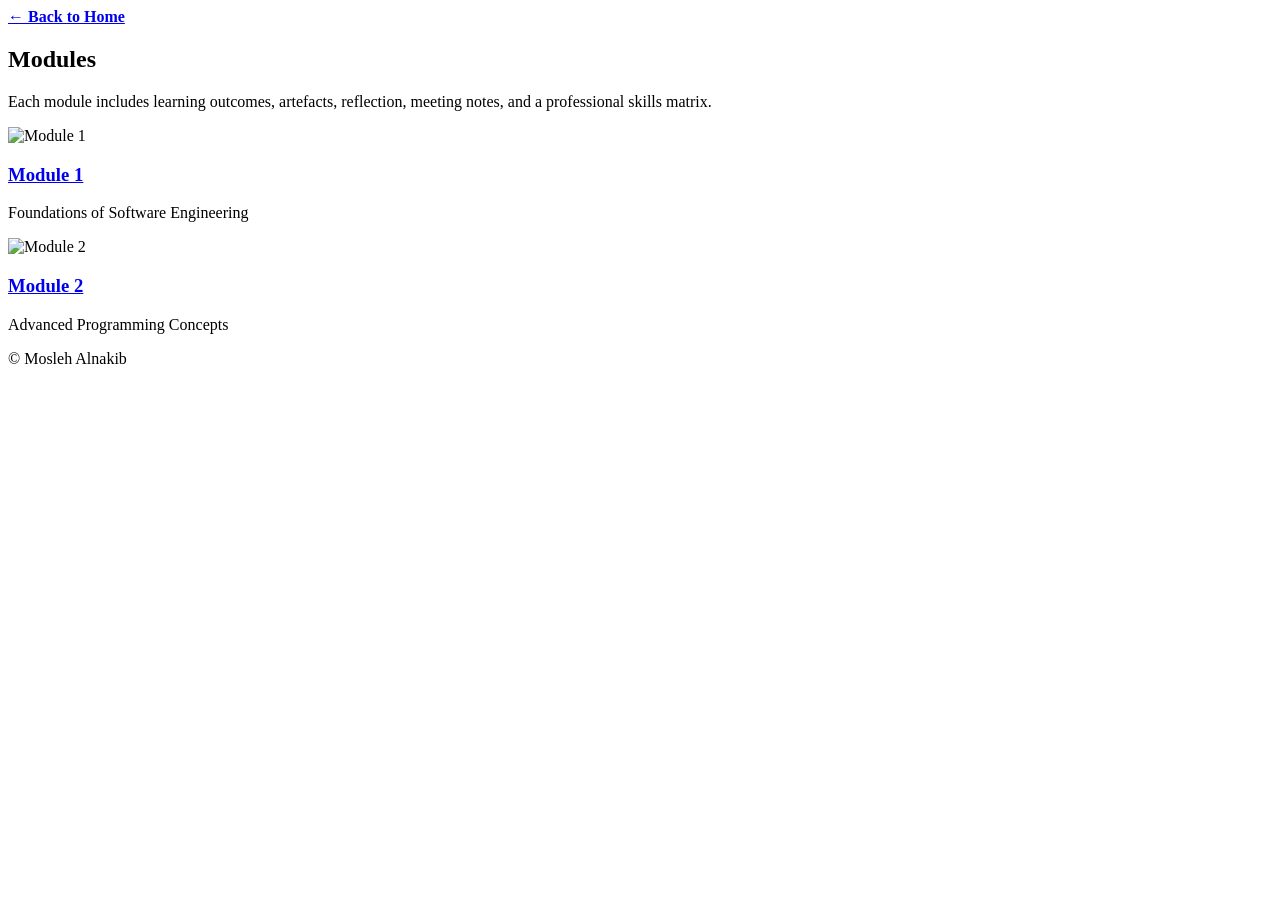
==== modules/index.html @ bbf72119 "more refactoring" ====
<!-- modules/index.html -->
<!DOCTYPE html>
<html>
  <head>
    <title>Modules Overview</title>
    <meta charset="utf-8" />
    <meta name="viewport" content="width=device-width, initial-scale=1" />
    <link rel="stylesheet" href="../assets/css/main.css" />
    <noscript
      ><link rel="stylesheet" href="../assets/css/noscript.css"
    /></noscript>
  </head>
  <body class="is-preload">
    <div id="wrapper">
      <header id="header">
        <a href="../index.html" class="logo"
          ><strong>&larr; Back to Home</strong></a
        >
      </header>

      <div id="main">
        <section class="inner">
          <header class="major">
            <h1>Modules</h1>
          </header>
          <p>
            Each module includes learning outcomes, artefacts, reflection,
            meeting notes, and a professional skills matrix.
          </p>

          <section class="tiles">
            <article>
              <span class="image"
                ><img src="../images/module-1.jpg" alt="Module 1"
              /></span>
              <header class="major">
                <h3><a href="module-1/index.html" class="link">Module 1</a></h3>
                <p>Foundations of Software Engineering</p>
              </header>
            </article>

            <article>
              <span class="image"
                ><img src="../images/module-2.jpg" alt="Module 2"
              /></span>
              <header class="major">
                <h3><a href="module-2/index.html" class="link">Module 2</a></h3>
                <p>Advanced Programming Concepts</p>
              </header>
            </article>

            <!-- Add more modules here -->
          </section>
        </section>
      </div>

      <footer id="footer">
        <div class="inner">
          <p>&copy; Mosleh Alnakib</p>
        </div>
      </footer>
    </div>

    <script src="../assets/js/jquery.min.js"></script>
    <script src="../assets/js/main.js"></script>
  </body>
</html>
---- assets/css/main.css ----
@import url(fontawesome-all.min.css);
@import url("https://fonts.googleapis.com/css?family=Source+Sans+Pro:300,300italic,600,600italic");

/*
	Forty by HTML5 UP
	html5up.net | @ajlkn
	Free for personal and commercial use under the CCA 3.0 license (html5up.net/license)
*/

html, body, div, span, applet, object,
iframe, h1, h2, h3, h4, h5, h6, p, blockquote,
pre, a, abbr, acronym, address, big, cite,
code, del, dfn, em, img, ins, kbd, q, s, samp,
small, strike, strong, sub, sup, tt, var, b,
u, i, center, dl, dt, dd, ol, ul, li, fieldset,
form, label, legend, table, caption, tbody,
tfoot, thead, tr, th, td, article, aside,
canvas, details, embed, figure, figcaption,
footer, header, hgroup, menu, nav, output, ruby,
section, summary, time, mark, audio, video {
	margin: 0;
	padding: 0;
	border: 0;
	font-size: 100%;
	font: inherit;
	vertical-align: baseline;}

article, aside, details, figcaption, figure,
footer, header, hgroup, menu, nav, section {
	display: block;}

body {
	line-height: 1;
}

ol, ul {
	list-style: none;
}

blockquote, q {
	quotes: none;
}

	blockquote:before, blockquote:after, q:before, q:after {
		content: '';
		content: none;
	}

table {
	border-collapse: collapse;
	border-spacing: 0;
}

body {
	-webkit-text-size-adjust: none;
}

mark {
	background-color: transparent;
	color: inherit;
}

input::-moz-focus-inner {
	border: 0;
	padding: 0;
}

input, select, textarea {
	-moz-appearance: none;
	-webkit-appearance: none;
	-ms-appearance: none;
	appearance: none;
}

/* Basic */

	@-ms-viewport {
		width: device-width;
	}

	body {
		-ms-overflow-style: scrollbar;
	}

	@media screen and (max-width: 480px) {

		html, body {
			min-width: 320px;
		}

	}

	html {
		box-sizing: border-box;
	}

	*, *:before, *:after {
		box-sizing: inherit;
	}

	body {
		background: #242943;
	}

		body.is-preload *, body.is-preload *:before, body.is-preload *:after {
			-moz-animation: none !important;
			-webkit-animation: none !important;
			-ms-animation: none !important;
			animation: none !important;
			-moz-transition: none !important;
			-webkit-transition: none !important;
			-ms-transition: none !important;
			transition: none !important;
		}

/* Type */

	body, input, select, textarea {
		color: #ffffff;
		font-family: "Source Sans Pro", Helvetica, sans-serif;
		font-size: 17pt;
		font-weight: 300;
		letter-spacing: 0.025em;
		line-height: 1.65;
	}

		@media screen and (max-width: 1680px) {

			body, input, select, textarea {
				font-size: 14pt;
			}

		}

		@media screen and (max-width: 1280px) {

			body, input, select, textarea {
				font-size: 12pt;
			}

		}

		@media screen and (max-width: 360px) {

			body, input, select, textarea {
				font-size: 11pt;
			}

		}

	a {
		-moz-transition: color 0.2s ease-in-out, border-bottom-color 0.2s ease-in-out;
		-webkit-transition: color 0.2s ease-in-out, border-bottom-color 0.2s ease-in-out;
		-ms-transition: color 0.2s ease-in-out, border-bottom-color 0.2s ease-in-out;
		transition: color 0.2s ease-in-out, border-bottom-color 0.2s ease-in-out;
		border-bottom: dotted 1px;
		color: inherit;
		text-decoration: none;
	}

		a:hover {
			border-bottom-color: transparent;
			color: #9bf1ff !important;
		}

		a:active {
			color: #53e3fb !important;
		}

	strong, b {
		color: #ffffff;
		font-weight: 600;
	}

	em, i {
		font-style: italic;
	}

	p {
		margin: 0 0 2em 0;
	}

	h1, h2, h3, h4, h5, h6 {
		color: #ffffff;
		font-weight: 600;
		line-height: 1.65;
		margin: 0 0 1em 0;
	}

		h1 a, h2 a, h3 a, h4 a, h5 a, h6 a {
			color: inherit;
			border-bottom: 0;
		}

	h1 {
		font-size: 2.5em;
	}

	h2 {
		font-size: 1.75em;
	}

	h3 {
		font-size: 1.35em;
	}

	h4 {
		font-size: 1.1em;
	}

	h5 {
		font-size: 0.9em;
	}

	h6 {
		font-size: 0.7em;
	}

	@media screen and (max-width: 736px) {

		h1 {
			font-size: 2em;
		}

		h2 {
			font-size: 1.5em;
		}

		h3 {
			font-size: 1.25em;
		}

	}

	sub {
		font-size: 0.8em;
		position: relative;
		top: 0.5em;
	}

	sup {
		font-size: 0.8em;
		position: relative;
		top: -0.5em;
	}

	blockquote {
		border-left: solid 4px rgba(212, 212, 255, 0.1);
		font-style: italic;
		margin: 0 0 2em 0;
		padding: 0.5em 0 0.5em 2em;
	}

	code {
		background: rgba(212, 212, 255, 0.035);
		font-family: "Courier New", monospace;
		font-size: 0.9em;
		margin: 0 0.25em;
		padding: 0.25em 0.65em;
	}

	pre {
		-webkit-overflow-scrolling: touch;
		font-family: "Courier New", monospace;
		font-size: 0.9em;
		margin: 0 0 2em 0;
	}

		pre code {
			display: block;
			line-height: 1.75;
			padding: 1em 1.5em;
			overflow-x: auto;
		}

	hr {
		border: 0;
		border-bottom: solid 1px rgba(212, 212, 255, 0.1);
		margin: 2em 0;
	}

		hr.major {
			margin: 3em 0;
		}

	.align-left {
		text-align: left;
	}

	.align-center {
		text-align: center;
	}

	.align-right {
		text-align: right;
	}

/* Row */

	.row {
		display: flex;
		flex-wrap: wrap;
		box-sizing: border-box;
		align-items: stretch;
	}

		.row > * {
			box-sizing: border-box;
		}

		.row.gtr-uniform > * > :last-child {
			margin-bottom: 0;
		}

		.row.aln-left {
			justify-content: flex-start;
		}

		.row.aln-center {
			justify-content: center;
		}

		.row.aln-right {
			justify-content: flex-end;
		}

		.row.aln-top {
			align-items: flex-start;
		}

		.row.aln-middle {
			align-items: center;
		}

		.row.aln-bottom {
			align-items: flex-end;
		}

		.row > .imp {
			order: -1;
		}

		.row > .col-1 {
			width: 8.33333%;
		}

		.row > .off-1 {
			margin-left: 8.33333%;
		}

		.row > .col-2 {
			width: 16.66667%;
		}

		.row > .off-2 {
			margin-left: 16.66667%;
		}

		.row > .col-3 {
			width: 25%;
		}

		.row > .off-3 {
			margin-left: 25%;
		}

		.row > .col-4 {
			width: 33.33333%;
		}

		.row > .off-4 {
			margin-left: 33.33333%;
		}

		.row > .col-5 {
			width: 41.66667%;
		}

		.row > .off-5 {
			margin-left: 41.66667%;
		}

		.row > .col-6 {
			width: 50%;
		}

		.row > .off-6 {
			margin-left: 50%;
		}

		.row > .col-7 {
			width: 58.33333%;
		}

		.row > .off-7 {
			margin-left: 58.33333%;
		}

		.row > .col-8 {
			width: 66.66667%;
		}

		.row > .off-8 {
			margin-left: 66.66667%;
		}

		.row > .col-9 {
			width: 75%;
		}

		.row > .off-9 {
			margin-left: 75%;
		}

		.row > .col-10 {
			width: 83.33333%;
		}

		.row > .off-10 {
			margin-left: 83.33333%;
		}

		.row > .col-11 {
			width: 91.66667%;
		}

		.row > .off-11 {
			margin-left: 91.66667%;
		}

		.row > .col-12 {
			width: 100%;
		}

		.row > .off-12 {
			margin-left: 100%;
		}

		.row.gtr-0 {
			margin-top: 0;
			margin-left: 0em;
		}

			.row.gtr-0 > * {
				padding: 0 0 0 0em;
			}

			.row.gtr-0.gtr-uniform {
				margin-top: 0em;
			}

				.row.gtr-0.gtr-uniform > * {
					padding-top: 0em;
				}

		.row.gtr-25 {
			margin-top: 0;
			margin-left: -0.5em;
		}

			.row.gtr-25 > * {
				padding: 0 0 0 0.5em;
			}

			.row.gtr-25.gtr-uniform {
				margin-top: -0.5em;
			}

				.row.gtr-25.gtr-uniform > * {
					padding-top: 0.5em;
				}

		.row.gtr-50 {
			margin-top: 0;
			margin-left: -1em;
		}

			.row.gtr-50 > * {
				padding: 0 0 0 1em;
			}

			.row.gtr-50.gtr-uniform {
				margin-top: -1em;
			}

				.row.gtr-50.gtr-uniform > * {
					padding-top: 1em;
				}

		.row {
			margin-top: 0;
			margin-left: -2em;
		}

			.row > * {
				padding: 0 0 0 2em;
			}

			.row.gtr-uniform {
				margin-top: -2em;
			}

				.row.gtr-uniform > * {
					padding-top: 2em;
				}

		.row.gtr-150 {
			margin-top: 0;
			margin-left: -3em;
		}

			.row.gtr-150 > * {
				padding: 0 0 0 3em;
			}

			.row.gtr-150.gtr-uniform {
				margin-top: -3em;
			}

				.row.gtr-150.gtr-uniform > * {
					padding-top: 3em;
				}

		.row.gtr-200 {
			margin-top: 0;
			margin-left: -4em;
		}

			.row.gtr-200 > * {
				padding: 0 0 0 4em;
			}

			.row.gtr-200.gtr-uniform {
				margin-top: -4em;
			}

				.row.gtr-200.gtr-uniform > * {
					padding-top: 4em;
				}

		@media screen and (max-width: 1680px) {

			.row {
				display: flex;
				flex-wrap: wrap;
				box-sizing: border-box;
				align-items: stretch;
			}

				.row > * {
					box-sizing: border-box;
				}

				.row.gtr-uniform > * > :last-child {
					margin-bottom: 0;
				}

				.row.aln-left {
					justify-content: flex-start;
				}

				.row.aln-center {
					justify-content: center;
				}

				.row.aln-right {
					justify-content: flex-end;
				}

				.row.aln-top {
					align-items: flex-start;
				}

				.row.aln-middle {
					align-items: center;
				}

				.row.aln-bottom {
					align-items: flex-end;
				}

				.row > .imp-xlarge {
					order: -1;
				}

				.row > .col-1-xlarge {
					width: 8.33333%;
				}

				.row > .off-1-xlarge {
					margin-left: 8.33333%;
				}

				.row > .col-2-xlarge {
					width: 16.66667%;
				}

				.row > .off-2-xlarge {
					margin-left: 16.66667%;
				}

				.row > .col-3-xlarge {
					width: 25%;
				}

				.row > .off-3-xlarge {
					margin-left: 25%;
				}

				.row > .col-4-xlarge {
					width: 33.33333%;
				}

				.row > .off-4-xlarge {
					margin-left: 33.33333%;
				}

				.row > .col-5-xlarge {
					width: 41.66667%;
				}

				.row > .off-5-xlarge {
					margin-left: 41.66667%;
				}

				.row > .col-6-xlarge {
					width: 50%;
				}

				.row > .off-6-xlarge {
					margin-left: 50%;
				}

				.row > .col-7-xlarge {
					width: 58.33333%;
				}

				.row > .off-7-xlarge {
					margin-left: 58.33333%;
				}

				.row > .col-8-xlarge {
					width: 66.66667%;
				}

				.row > .off-8-xlarge {
					margin-left: 66.66667%;
				}

				.row > .col-9-xlarge {
					width: 75%;
				}

				.row > .off-9-xlarge {
					margin-left: 75%;
				}

				.row > .col-10-xlarge {
					width: 83.33333%;
				}

				.row > .off-10-xlarge {
					margin-left: 83.33333%;
				}

				.row > .col-11-xlarge {
					width: 91.66667%;
				}

				.row > .off-11-xlarge {
					margin-left: 91.66667%;
				}

				.row > .col-12-xlarge {
					width: 100%;
				}

				.row > .off-12-xlarge {
					margin-left: 100%;
				}

				.row.gtr-0 {
					margin-top: 0;
					margin-left: 0em;
				}

					.row.gtr-0 > * {
						padding: 0 0 0 0em;
					}

					.row.gtr-0.gtr-uniform {
						margin-top: 0em;
					}

						.row.gtr-0.gtr-uniform > * {
							padding-top: 0em;
						}

				.row.gtr-25 {
					margin-top: 0;
					margin-left: -0.5em;
				}

					.row.gtr-25 > * {
						padding: 0 0 0 0.5em;
					}

					.row.gtr-25.gtr-uniform {
						margin-top: -0.5em;
					}

						.row.gtr-25.gtr-uniform > * {
							padding-top: 0.5em;
						}

				.row.gtr-50 {
					margin-top: 0;
					margin-left: -1em;
				}

					.row.gtr-50 > * {
						padding: 0 0 0 1em;
					}

					.row.gtr-50.gtr-uniform {
						margin-top: -1em;
					}

						.row.gtr-50.gtr-uniform > * {
							padding-top: 1em;
						}

				.row {
					margin-top: 0;
					margin-left: -2em;
				}

					.row > * {
						padding: 0 0 0 2em;
					}

					.row.gtr-uniform {
						margin-top: -2em;
					}

						.row.gtr-uniform > * {
							padding-top: 2em;
						}

				.row.gtr-150 {
					margin-top: 0;
					margin-left: -3em;
				}

					.row.gtr-150 > * {
						padding: 0 0 0 3em;
					}

					.row.gtr-150.gtr-uniform {
						margin-top: -3em;
					}

						.row.gtr-150.gtr-uniform > * {
							padding-top: 3em;
						}

				.row.gtr-200 {
					margin-top: 0;
					margin-left: -4em;
				}

					.row.gtr-200 > * {
						padding: 0 0 0 4em;
					}

					.row.gtr-200.gtr-uniform {
						margin-top: -4em;
					}

						.row.gtr-200.gtr-uniform > * {
							padding-top: 4em;
						}

		}

		@media screen and (max-width: 1280px) {

			.row {
				display: flex;
				flex-wrap: wrap;
				box-sizing: border-box;
				align-items: stretch;
			}

				.row > * {
					box-sizing: border-box;
				}

				.row.gtr-uniform > * > :last-child {
					margin-bottom: 0;
				}

				.row.aln-left {
					justify-content: flex-start;
				}

				.row.aln-center {
					justify-content: center;
				}

				.row.aln-right {
					justify-content: flex-end;
				}

				.row.aln-top {
					align-items: flex-start;
				}

				.row.aln-middle {
					align-items: center;
				}

				.row.aln-bottom {
					align-items: flex-end;
				}

				.row > .imp-large {
					order: -1;
				}

				.row > .col-1-large {
					width: 8.33333%;
				}

				.row > .off-1-large {
					margin-left: 8.33333%;
				}

				.row > .col-2-large {
					width: 16.66667%;
				}

				.row > .off-2-large {
					margin-left: 16.66667%;
				}

				.row > .col-3-large {
					width: 25%;
				}

				.row > .off-3-large {
					margin-left: 25%;
				}

				.row > .col-4-large {
					width: 33.33333%;
				}

				.row > .off-4-large {
					margin-left: 33.33333%;
				}

				.row > .col-5-large {
					width: 41.66667%;
				}

				.row > .off-5-large {
					margin-left: 41.66667%;
				}

				.row > .col-6-large {
					width: 50%;
				}

				.row > .off-6-large {
					margin-left: 50%;
				}

				.row > .col-7-large {
					width: 58.33333%;
				}

				.row > .off-7-large {
					margin-left: 58.33333%;
				}

				.row > .col-8-large {
					width: 66.66667%;
				}

				.row > .off-8-large {
					margin-left: 66.66667%;
				}

				.row > .col-9-large {
					width: 75%;
				}

				.row > .off-9-large {
					margin-left: 75%;
				}

				.row > .col-10-large {
					width: 83.33333%;
				}

				.row > .off-10-large {
					margin-left: 83.33333%;
				}

				.row > .col-11-large {
					width: 91.66667%;
				}

				.row > .off-11-large {
					margin-left: 91.66667%;
				}

				.row > .col-12-large {
					width: 100%;
				}

				.row > .off-12-large {
					margin-left: 100%;
				}

				.row.gtr-0 {
					margin-top: 0;
					margin-left: 0em;
				}

					.row.gtr-0 > * {
						padding: 0 0 0 0em;
					}

					.row.gtr-0.gtr-uniform {
						margin-top: 0em;
					}

						.row.gtr-0.gtr-uniform > * {
							padding-top: 0em;
						}

				.row.gtr-25 {
					margin-top: 0;
					margin-left: -0.375em;
				}

					.row.gtr-25 > * {
						padding: 0 0 0 0.375em;
					}

					.row.gtr-25.gtr-uniform {
						margin-top: -0.375em;
					}

						.row.gtr-25.gtr-uniform > * {
							padding-top: 0.375em;
						}

				.row.gtr-50 {
					margin-top: 0;
					margin-left: -0.75em;
				}

					.row.gtr-50 > * {
						padding: 0 0 0 0.75em;
					}

					.row.gtr-50.gtr-uniform {
						margin-top: -0.75em;
					}

						.row.gtr-50.gtr-uniform > * {
							padding-top: 0.75em;
						}

				.row {
					margin-top: 0;
					margin-left: -1.5em;
				}

					.row > * {
						padding: 0 0 0 1.5em;
					}

					.row.gtr-uniform {
						margin-top: -1.5em;
					}

						.row.gtr-uniform > * {
							padding-top: 1.5em;
						}

				.row.gtr-150 {
					margin-top: 0;
					margin-left: -2.25em;
				}

					.row.gtr-150 > * {
						padding: 0 0 0 2.25em;
					}

					.row.gtr-150.gtr-uniform {
						margin-top: -2.25em;
					}

						.row.gtr-150.gtr-uniform > * {
							padding-top: 2.25em;
						}

				.row.gtr-200 {
					margin-top: 0;
					margin-left: -3em;
				}

					.row.gtr-200 > * {
						padding: 0 0 0 3em;
					}

					.row.gtr-200.gtr-uniform {
						margin-top: -3em;
					}

						.row.gtr-200.gtr-uniform > * {
							padding-top: 3em;
						}

		}

		@media screen and (max-width: 980px) {

			.row {
				display: flex;
				flex-wrap: wrap;
				box-sizing: border-box;
				align-items: stretch;
			}

				.row > * {
					box-sizing: border-box;
				}

				.row.gtr-uniform > * > :last-child {
					margin-bottom: 0;
				}

				.row.aln-left {
					justify-content: flex-start;
				}

				.row.aln-center {
					justify-content: center;
				}

				.row.aln-right {
					justify-content: flex-end;
				}

				.row.aln-top {
					align-items: flex-start;
				}

				.row.aln-middle {
					align-items: center;
				}

				.row.aln-bottom {
					align-items: flex-end;
				}

				.row > .imp-medium {
					order: -1;
				}

				.row > .col-1-medium {
					width: 8.33333%;
				}

				.row > .off-1-medium {
					margin-left: 8.33333%;
				}

				.row > .col-2-medium {
					width: 16.66667%;
				}

				.row > .off-2-medium {
					margin-left: 16.66667%;
				}

				.row > .col-3-medium {
					width: 25%;
				}

				.row > .off-3-medium {
					margin-left: 25%;
				}

				.row > .col-4-medium {
					width: 33.33333%;
				}

				.row > .off-4-medium {
					margin-left: 33.33333%;
				}

				.row > .col-5-medium {
					width: 41.66667%;
				}

				.row > .off-5-medium {
					margin-left: 41.66667%;
				}

				.row > .col-6-medium {
					width: 50%;
				}

				.row > .off-6-medium {
					margin-left: 50%;
				}

				.row > .col-7-medium {
					width: 58.33333%;
				}

				.row > .off-7-medium {
					margin-left: 58.33333%;
				}

				.row > .col-8-medium {
					width: 66.66667%;
				}

				.row > .off-8-medium {
					margin-left: 66.66667%;
				}

				.row > .col-9-medium {
					width: 75%;
				}

				.row > .off-9-medium {
					margin-left: 75%;
				}

				.row > .col-10-medium {
					width: 83.33333%;
				}

				.row > .off-10-medium {
					margin-left: 83.33333%;
				}

				.row > .col-11-medium {
					width: 91.66667%;
				}

				.row > .off-11-medium {
					margin-left: 91.66667%;
				}

				.row > .col-12-medium {
					width: 100%;
				}

				.row > .off-12-medium {
					margin-left: 100%;
				}

				.row.gtr-0 {
					margin-top: 0;
					margin-left: 0em;
				}

					.row.gtr-0 > * {
						padding: 0 0 0 0em;
					}

					.row.gtr-0.gtr-uniform {
						margin-top: 0em;
					}

						.row.gtr-0.gtr-uniform > * {
							padding-top: 0em;
						}

				.row.gtr-25 {
					margin-top: 0;
					margin-left: -0.375em;
				}

					.row.gtr-25 > * {
						padding: 0 0 0 0.375em;
					}

					.row.gtr-25.gtr-uniform {
						margin-top: -0.375em;
					}

						.row.gtr-25.gtr-uniform > * {
							padding-top: 0.375em;
						}

				.row.gtr-50 {
					margin-top: 0;
					margin-left: -0.75em;
				}

					.row.gtr-50 > * {
						padding: 0 0 0 0.75em;
					}

					.row.gtr-50.gtr-uniform {
						margin-top: -0.75em;
					}

						.row.gtr-50.gtr-uniform > * {
							padding-top: 0.75em;
						}

				.row {
					margin-top: 0;
					margin-left: -1.5em;
				}

					.row > * {
						padding: 0 0 0 1.5em;
					}

					.row.gtr-uniform {
						margin-top: -1.5em;
					}

						.row.gtr-uniform > * {
							padding-top: 1.5em;
						}

				.row.gtr-150 {
					margin-top: 0;
					margin-left: -2.25em;
				}

					.row.gtr-150 > * {
						padding: 0 0 0 2.25em;
					}

					.row.gtr-150.gtr-uniform {
						margin-top: -2.25em;
					}

						.row.gtr-150.gtr-uniform > * {
							padding-top: 2.25em;
						}

				.row.gtr-200 {
					margin-top: 0;
					margin-left: -3em;
				}

					.row.gtr-200 > * {
						padding: 0 0 0 3em;
					}

					.row.gtr-200.gtr-uniform {
						margin-top: -3em;
					}

						.row.gtr-200.gtr-uniform > * {
							padding-top: 3em;
						}

		}

		@media screen and (max-width: 736px) {

			.row {
				display: flex;
				flex-wrap: wrap;
				box-sizing: border-box;
				align-items: stretch;
			}

				.row > * {
					box-sizing: border-box;
				}

				.row.gtr-uniform > * > :last-child {
					margin-bottom: 0;
				}

				.row.aln-left {
					justify-content: flex-start;
				}

				.row.aln-center {
					justify-content: center;
				}

				.row.aln-right {
					justify-content: flex-end;
				}

				.row.aln-top {
					align-items: flex-start;
				}

				.row.aln-middle {
					align-items: center;
				}

				.row.aln-bottom {
					align-items: flex-end;
				}

				.row > .imp-small {
					order: -1;
				}

				.row > .col-1-small {
					width: 8.33333%;
				}

				.row > .off-1-small {
					margin-left: 8.33333%;
				}

				.row > .col-2-small {
					width: 16.66667%;
				}

				.row > .off-2-small {
					margin-left: 16.66667%;
				}

				.row > .col-3-small {
					width: 25%;
				}

				.row > .off-3-small {
					margin-left: 25%;
				}

				.row > .col-4-small {
					width: 33.33333%;
				}

				.row > .off-4-small {
					margin-left: 33.33333%;
				}

				.row > .col-5-small {
					width: 41.66667%;
				}

				.row > .off-5-small {
					margin-left: 41.66667%;
				}

				.row > .col-6-small {
					width: 50%;
				}

				.row > .off-6-small {
					margin-left: 50%;
				}

				.row > .col-7-small {
					width: 58.33333%;
				}

				.row > .off-7-small {
					margin-left: 58.33333%;
				}

				.row > .col-8-small {
					width: 66.66667%;
				}

				.row > .off-8-small {
					margin-left: 66.66667%;
				}

				.row > .col-9-small {
					width: 75%;
				}

				.row > .off-9-small {
					margin-left: 75%;
				}

				.row > .col-10-small {
					width: 83.33333%;
				}

				.row > .off-10-small {
					margin-left: 83.33333%;
				}

				.row > .col-11-small {
					width: 91.66667%;
				}

				.row > .off-11-small {
					margin-left: 91.66667%;
				}

				.row > .col-12-small {
					width: 100%;
				}

				.row > .off-12-small {
					margin-left: 100%;
				}

				.row.gtr-0 {
					margin-top: 0;
					margin-left: 0em;
				}

					.row.gtr-0 > * {
						padding: 0 0 0 0em;
					}

					.row.gtr-0.gtr-uniform {
						margin-top: 0em;
					}

						.row.gtr-0.gtr-uniform > * {
							padding-top: 0em;
						}

				.row.gtr-25 {
					margin-top: 0;
					margin-left: -0.3125em;
				}

					.row.gtr-25 > * {
						padding: 0 0 0 0.3125em;
					}

					.row.gtr-25.gtr-uniform {
						margin-top: -0.3125em;
					}

						.row.gtr-25.gtr-uniform > * {
							padding-top: 0.3125em;
						}

				.row.gtr-50 {
					margin-top: 0;
					margin-left: -0.625em;
				}

					.row.gtr-50 > * {
						padding: 0 0 0 0.625em;
					}

					.row.gtr-50.gtr-uniform {
						margin-top: -0.625em;
					}

						.row.gtr-50.gtr-uniform > * {
							padding-top: 0.625em;
						}

				.row {
					margin-top: 0;
					margin-left: -1.25em;
				}

					.row > * {
						padding: 0 0 0 1.25em;
					}

					.row.gtr-uniform {
						margin-top: -1.25em;
					}

						.row.gtr-uniform > * {
							padding-top: 1.25em;
						}

				.row.gtr-150 {
					margin-top: 0;
					margin-left: -1.875em;
				}

					.row.gtr-150 > * {
						padding: 0 0 0 1.875em;
					}

					.row.gtr-150.gtr-uniform {
						margin-top: -1.875em;
					}

						.row.gtr-150.gtr-uniform > * {
							padding-top: 1.875em;
						}

				.row.gtr-200 {
					margin-top: 0;
					margin-left: -2.5em;
				}

					.row.gtr-200 > * {
						padding: 0 0 0 2.5em;
					}

					.row.gtr-200.gtr-uniform {
						margin-top: -2.5em;
					}

						.row.gtr-200.gtr-uniform > * {
							padding-top: 2.5em;
						}

		}

		@media screen and (max-width: 480px) {

			.row {
				display: flex;
				flex-wrap: wrap;
				box-sizing: border-box;
				align-items: stretch;
			}

				.row > * {
					box-sizing: border-box;
				}

				.row.gtr-uniform > * > :last-child {
					margin-bottom: 0;
				}

				.row.aln-left {
					justify-content: flex-start;
				}

				.row.aln-center {
					justify-content: center;
				}

				.row.aln-right {
					justify-content: flex-end;
				}

				.row.aln-top {
					align-items: flex-start;
				}

				.row.aln-middle {
					align-items: center;
				}

				.row.aln-bottom {
					align-items: flex-end;
				}

				.row > .imp-xsmall {
					order: -1;
				}

				.row > .col-1-xsmall {
					width: 8.33333%;
				}

				.row > .off-1-xsmall {
					margin-left: 8.33333%;
				}

				.row > .col-2-xsmall {
					width: 16.66667%;
				}

				.row > .off-2-xsmall {
					margin-left: 16.66667%;
				}

				.row > .col-3-xsmall {
					width: 25%;
				}

				.row > .off-3-xsmall {
					margin-left: 25%;
				}

				.row > .col-4-xsmall {
					width: 33.33333%;
				}

				.row > .off-4-xsmall {
					margin-left: 33.33333%;
				}

				.row > .col-5-xsmall {
					width: 41.66667%;
				}

				.row > .off-5-xsmall {
					margin-left: 41.66667%;
				}

				.row > .col-6-xsmall {
					width: 50%;
				}

				.row > .off-6-xsmall {
					margin-left: 50%;
				}

				.row > .col-7-xsmall {
					width: 58.33333%;
				}

				.row > .off-7-xsmall {
					margin-left: 58.33333%;
				}

				.row > .col-8-xsmall {
					width: 66.66667%;
				}

				.row > .off-8-xsmall {
					margin-left: 66.66667%;
				}

				.row > .col-9-xsmall {
					width: 75%;
				}

				.row > .off-9-xsmall {
					margin-left: 75%;
				}

				.row > .col-10-xsmall {
					width: 83.33333%;
				}

				.row > .off-10-xsmall {
					margin-left: 83.33333%;
				}

				.row > .col-11-xsmall {
					width: 91.66667%;
				}

				.row > .off-11-xsmall {
					margin-left: 91.66667%;
				}

				.row > .col-12-xsmall {
					width: 100%;
				}

				.row > .off-12-xsmall {
					margin-left: 100%;
				}

				.row.gtr-0 {
					margin-top: 0;
					margin-left: 0em;
				}

					.row.gtr-0 > * {
						padding: 0 0 0 0em;
					}

					.row.gtr-0.gtr-uniform {
						margin-top: 0em;
					}

						.row.gtr-0.gtr-uniform > * {
							padding-top: 0em;
						}

				.row.gtr-25 {
					margin-top: 0;
					margin-left: -0.3125em;
				}

					.row.gtr-25 > * {
						padding: 0 0 0 0.3125em;
					}

					.row.gtr-25.gtr-uniform {
						margin-top: -0.3125em;
					}

						.row.gtr-25.gtr-uniform > * {
							padding-top: 0.3125em;
						}

				.row.gtr-50 {
					margin-top: 0;
					margin-left: -0.625em;
				}

					.row.gtr-50 > * {
						padding: 0 0 0 0.625em;
					}

					.row.gtr-50.gtr-uniform {
						margin-top: -0.625em;
					}

						.row.gtr-50.gtr-uniform > * {
							padding-top: 0.625em;
						}

				.row {
					margin-top: 0;
					margin-left: -1.25em;
				}

					.row > * {
						padding: 0 0 0 1.25em;
					}

					.row.gtr-uniform {
						margin-top: -1.25em;
					}

						.row.gtr-uniform > * {
							padding-top: 1.25em;
						}

				.row.gtr-150 {
					margin-top: 0;
					margin-left: -1.875em;
				}

					.row.gtr-150 > * {
						padding: 0 0 0 1.875em;
					}

					.row.gtr-150.gtr-uniform {
						margin-top: -1.875em;
					}

						.row.gtr-150.gtr-uniform > * {
							padding-top: 1.875em;
						}

				.row.gtr-200 {
					margin-top: 0;
					margin-left: -2.5em;
				}

					.row.gtr-200 > * {
						padding: 0 0 0 2.5em;
					}

					.row.gtr-200.gtr-uniform {
						margin-top: -2.5em;
					}

						.row.gtr-200.gtr-uniform > * {
							padding-top: 2.5em;
						}

		}

/* Section/Article */

	section.special, article.special {
		text-align: center;
	}

	header.major {
		width: -moz-max-content;
		width: -webkit-max-content;
		width: -ms-max-content;
		width: max-content;
		margin-bottom: 2em;
	}

		header.major > :first-child {
			margin-bottom: 0;
			width: calc(100% + 0.5em);
		}

			header.major > :first-child:after {
				content: '';
				background-color: #ffffff;
				display: block;
				height: 2px;
				margin: 0.325em 0 0.5em 0;
				width: 100%;
			}

		header.major > p {
			font-size: 0.7em;
			font-weight: 600;
			letter-spacing: 0.25em;
			margin-bottom: 0;
			text-transform: uppercase;
		}

		body.is-ie header.major > :first-child:after {
			max-width: 9em;
		}

		body.is-ie header.major > h1:after {
			max-width: 100% !important;
		}

	@media screen and (max-width: 736px) {

		header.major > p br {
			display: none;
		}

	}

/* Form */

	form {
		margin: 0 0 2em 0;
	}

		form > :last-child {
			margin-bottom: 0;
		}

		form > .fields {
			display: -moz-flex;
			display: -webkit-flex;
			display: -ms-flex;
			display: flex;
			-moz-flex-wrap: wrap;
			-webkit-flex-wrap: wrap;
			-ms-flex-wrap: wrap;
			flex-wrap: wrap;
			width: calc(100% + 3em);
			margin: -1.5em 0 2em -1.5em;
		}

			form > .fields > .field {
				-moz-flex-grow: 0;
				-webkit-flex-grow: 0;
				-ms-flex-grow: 0;
				flex-grow: 0;
				-moz-flex-shrink: 0;
				-webkit-flex-shrink: 0;
				-ms-flex-shrink: 0;
				flex-shrink: 0;
				padding: 1.5em 0 0 1.5em;
				width: calc(100% - 1.5em);
			}

				form > .fields > .field.half {
					width: calc(50% - 0.75em);
				}

				form > .fields > .field.third {
					width: calc(100%/3 - 0.5em);
				}

				form > .fields > .field.quarter {
					width: calc(25% - 0.375em);
				}

		@media screen and (max-width: 480px) {

			form > .fields {
				width: calc(100% + 3em);
				margin: -1.5em 0 2em -1.5em;
			}

				form > .fields > .field {
					padding: 1.5em 0 0 1.5em;
					width: calc(100% - 1.5em);
				}

					form > .fields > .field.half {
						width: calc(100% - 1.5em);
					}

					form > .fields > .field.third {
						width: calc(100% - 1.5em);
					}

					form > .fields > .field.quarter {
						width: calc(100% - 1.5em);
					}

		}

	label {
		color: #ffffff;
		display: block;
		font-size: 0.8em;
		font-weight: 600;
		letter-spacing: 0.25em;
		margin: 0 0 1em 0;
		text-transform: uppercase;
	}

	input[type="text"],
	input[type="password"],
	input[type="email"],
	input[type="tel"],
	input[type="search"],
	input[type="url"],
	select,
	textarea {
		-moz-appearance: none;
		-webkit-appearance: none;
		-ms-appearance: none;
		appearance: none;
		background: rgba(212, 212, 255, 0.035);
		border: none;
		border-radius: 0;
		color: inherit;
		display: block;
		outline: 0;
		padding: 0 1em;
		text-decoration: none;
		width: 100%;
	}

		input[type="text"]:invalid,
		input[type="password"]:invalid,
		input[type="email"]:invalid,
		input[type="tel"]:invalid,
		input[type="search"]:invalid,
		input[type="url"]:invalid,
		select:invalid,
		textarea:invalid {
			box-shadow: none;
		}

		input[type="text"]:focus,
		input[type="password"]:focus,
		input[type="email"]:focus,
		input[type="tel"]:focus,
		input[type="search"]:focus,
		input[type="url"]:focus,
		select:focus,
		textarea:focus {
			border-color: #9bf1ff;
			box-shadow: 0 0 0 2px #9bf1ff;
		}

	select {
		background-image: url("data:image/svg+xml;charset=utf8,%3Csvg xmlns='http://www.w3.org/2000/svg' width='40' height='40' preserveAspectRatio='none' viewBox='0 0 40 40'%3E%3Cpath d='M9.4,12.3l10.4,10.4l10.4-10.4c0.2-0.2,0.5-0.4,0.9-0.4c0.3,0,0.6,0.1,0.9,0.4l3.3,3.3c0.2,0.2,0.4,0.5,0.4,0.9 c0,0.4-0.1,0.6-0.4,0.9L20.7,31.9c-0.2,0.2-0.5,0.4-0.9,0.4c-0.3,0-0.6-0.1-0.9-0.4L4.3,17.3c-0.2-0.2-0.4-0.5-0.4-0.9 c0-0.4,0.1-0.6,0.4-0.9l3.3-3.3c0.2-0.2,0.5-0.4,0.9-0.4S9.1,12.1,9.4,12.3z' fill='rgba(212, 212, 255, 0.1)' /%3E%3C/svg%3E");
		background-size: 1.25rem;
		background-repeat: no-repeat;
		background-position: calc(100% - 1rem) center;
		height: 2.75em;
		padding-right: 2.75em;
		text-overflow: ellipsis;
	}

		select option {
			color: #ffffff;
			background: #242943;
		}

		select:focus::-ms-value {
			background-color: transparent;
		}

		select::-ms-expand {
			display: none;
		}

	input[type="text"],
	input[type="password"],
	input[type="email"],
	input[type="tel"],
	input[type="search"],
	input[type="url"],
	select {
		height: 2.75em;
	}

	textarea {
		padding: 0.75em 1em;
	}

	input[type="checkbox"],
	input[type="radio"] {
		-moz-appearance: none;
		-webkit-appearance: none;
		-ms-appearance: none;
		appearance: none;
		display: block;
		float: left;
		margin-right: -2em;
		opacity: 0;
		width: 1em;
		z-index: -1;
	}

		input[type="checkbox"] + label,
		input[type="radio"] + label {
			text-decoration: none;
			color: #ffffff;
			cursor: pointer;
			display: inline-block;
			font-weight: 300;
			padding-left: 2.65em;
			padding-right: 0.75em;
			position: relative;
		}

			input[type="checkbox"] + label:before,
			input[type="radio"] + label:before {
				-moz-osx-font-smoothing: grayscale;
				-webkit-font-smoothing: antialiased;
				display: inline-block;
				font-style: normal;
				font-variant: normal;
				text-rendering: auto;
				line-height: 1;
				text-transform: none !important;
				font-family: 'Font Awesome 5 Free';
				font-weight: 900;
			}

			input[type="checkbox"] + label:before,
			input[type="radio"] + label:before {
				background: rgba(212, 212, 255, 0.035);
				content: '';
				display: inline-block;
				font-size: 0.8em;
				height: 2.0625em;
				left: 0;
				letter-spacing: 0;
				line-height: 2.0625em;
				position: absolute;
				text-align: center;
				top: 0;
				width: 2.0625em;
			}

		input[type="checkbox"]:checked + label:before,
		input[type="radio"]:checked + label:before {
			background: #ffffff;
			border-color: #9bf1ff;
			content: '\f00c';
			color: #242943;
		}

		input[type="checkbox"]:focus + label:before,
		input[type="radio"]:focus + label:before {
			box-shadow: 0 0 0 2px #9bf1ff;
		}

	input[type="radio"] + label:before {
		border-radius: 100%;
	}

	::-webkit-input-placeholder {
		color: rgba(244, 244, 255, 0.2) !important;
		opacity: 1.0;
	}

	:-moz-placeholder {
		color: rgba(244, 244, 255, 0.2) !important;
		opacity: 1.0;
	}

	::-moz-placeholder {
		color: rgba(244, 244, 255, 0.2) !important;
		opacity: 1.0;
	}

	:-ms-input-placeholder {
		color: rgba(244, 244, 255, 0.2) !important;
		opacity: 1.0;
	}

/* Box */

	.box {
		border: solid 1px rgba(212, 212, 255, 0.1);
		margin-bottom: 2em;
		padding: 1.5em;
	}

		.box > :last-child,
		.box > :last-child > :last-child,
		.box > :last-child > :last-child > :last-child {
			margin-bottom: 0;
		}

		.box.alt {
			border: 0;
			border-radius: 0;
			padding: 0;
		}

/* Icon */

	.icon {
		text-decoration: none;
		border-bottom: none;
		position: relative;
	}

		.icon:before {
			-moz-osx-font-smoothing: grayscale;
			-webkit-font-smoothing: antialiased;
			display: inline-block;
			font-style: normal;
			font-variant: normal;
			text-rendering: auto;
			line-height: 1;
			text-transform: none !important;
			font-family: 'Font Awesome 5 Free';
			font-weight: 400;
		}

		.icon > .label {
			display: none;
		}

		.icon:before {
			line-height: inherit;
		}

		.icon.solid:before {
			font-weight: 900;
		}

		.icon.brands:before {
			font-family: 'Font Awesome 5 Brands';
		}

		.icon.alt:before {
			background-color: #ffffff;
			border-radius: 100%;
			color: #242943;
			display: inline-block;
			height: 2em;
			line-height: 2em;
			text-align: center;
			width: 2em;
		}

	a.icon.alt:before {
		-moz-transition: background-color 0.2s ease-in-out;
		-webkit-transition: background-color 0.2s ease-in-out;
		-ms-transition: background-color 0.2s ease-in-out;
		transition: background-color 0.2s ease-in-out;
	}

	a.icon.alt:hover:before {
		background-color: #6fc3df;
	}

	a.icon.alt:active:before {
		background-color: #37a6cb;
	}

/* Image */

	.image {
		border: 0;
		display: inline-block;
		position: relative;
	}

		.image img {
			display: block;
		}

		.image.left, .image.right {
			max-width: 30%;
		}

			.image.left img, .image.right img {
				width: 100%;
			}

		.image.left {
			float: left;
			margin: 0 1.5em 1.25em 0;
			top: 0.25em;
		}

		.image.right {
			float: right;
			margin: 0 0 1.25em 1.5em;
			top: 0.25em;
		}

		.image.fit {
			display: block;
			margin: 0 0 2em 0;
			width: 100%;
		}

			.image.fit img {
				width: 100%;
			}

		.image.main {
			display: block;
			margin: 2.5em 0;
			width: 100%;
		}

			.image.main img {
				width: 100%;
			}

			@media screen and (max-width: 736px) {

				.image.main {
					margin: 1.5em 0;
				}

			}

/* List */

	ol {
		list-style: decimal;
		margin: 0 0 2em 0;
		padding-left: 1.25em;
	}

		ol li {
			padding-left: 0.25em;
		}

	ul {
		list-style: disc;
		margin: 0 0 2em 0;
		padding-left: 1em;
	}

		ul li {
			padding-left: 0.5em;
		}

		ul.alt {
			list-style: none;
			padding-left: 0;
		}

			ul.alt li {
				border-top: solid 1px rgba(212, 212, 255, 0.1);
				padding: 0.5em 0;
			}

				ul.alt li:first-child {
					border-top: 0;
					padding-top: 0;
				}

	dl {
		margin: 0 0 2em 0;
	}

		dl dt {
			display: block;
			font-weight: 600;
			margin: 0 0 1em 0;
		}

		dl dd {
			margin-left: 2em;
		}

/* Actions */

	ul.actions {
		display: -moz-flex;
		display: -webkit-flex;
		display: -ms-flex;
		display: flex;
		cursor: default;
		list-style: none;
		margin-left: -1em;
		padding-left: 0;
	}

		ul.actions li {
			padding: 0 0 0 1em;
			vertical-align: middle;
		}

		ul.actions.special {
			-moz-justify-content: center;
			-webkit-justify-content: center;
			-ms-justify-content: center;
			justify-content: center;
			width: 100%;
			margin-left: 0;
		}

			ul.actions.special li:first-child {
				padding-left: 0;
			}

		ul.actions.stacked {
			-moz-flex-direction: column;
			-webkit-flex-direction: column;
			-ms-flex-direction: column;
			flex-direction: column;
			margin-left: 0;
		}

			ul.actions.stacked li {
				padding: 1.3em 0 0 0;
			}

				ul.actions.stacked li:first-child {
					padding-top: 0;
				}

		ul.actions.fit {
			width: calc(100% + 1em);
		}

			ul.actions.fit li {
				-moz-flex-grow: 1;
				-webkit-flex-grow: 1;
				-ms-flex-grow: 1;
				flex-grow: 1;
				-moz-flex-shrink: 1;
				-webkit-flex-shrink: 1;
				-ms-flex-shrink: 1;
				flex-shrink: 1;
				width: 100%;
			}

				ul.actions.fit li > * {
					width: 100%;
				}

			ul.actions.fit.stacked {
				width: 100%;
			}

/* Icons */

	ul.icons {
		cursor: default;
		list-style: none;
		padding-left: 0;
	}

		ul.icons li {
			display: inline-block;
			padding: 0 1em 0 0;
		}

			ul.icons li:last-child {
				padding-right: 0;
			}

		@media screen and (max-width: 736px) {

			ul.icons li {
				padding: 0 0.75em 0 0;
			}

		}

/* Pagination */

	ul.pagination {
		cursor: default;
		list-style: none;
		padding-left: 0;
	}

		ul.pagination li {
			display: inline-block;
			padding-left: 0;
			vertical-align: middle;
		}

			ul.pagination li > .page {
				-moz-transition: background-color 0.2s ease-in-out, color 0.2s ease-in-out;
				-webkit-transition: background-color 0.2s ease-in-out, color 0.2s ease-in-out;
				-ms-transition: background-color 0.2s ease-in-out, color 0.2s ease-in-out;
				transition: background-color 0.2s ease-in-out, color 0.2s ease-in-out;
				border-bottom: 0;
				display: inline-block;
				font-size: 0.8em;
				font-weight: 600;
				height: 1.5em;
				line-height: 1.5em;
				margin: 0 0.125em;
				min-width: 1.5em;
				padding: 0 0.5em;
				text-align: center;
			}

				ul.pagination li > .page.active {
					background-color: #ffffff;
					color: #242943;
				}

					ul.pagination li > .page.active:hover {
						background-color: #9bf1ff;
						color: #242943 !important;
					}

					ul.pagination li > .page.active:active {
						background-color: #53e3fb;
					}

			ul.pagination li:first-child {
				padding-right: 0.75em;
			}

			ul.pagination li:last-child {
				padding-left: 0.75em;
			}

		@media screen and (max-width: 480px) {

			ul.pagination li:nth-child(n+2):nth-last-child(n+2) {
				display: none;
			}

			ul.pagination li:first-child {
				padding-right: 0;
			}

		}

/* Table */

	.table-wrapper {
		-webkit-overflow-scrolling: touch;
		overflow-x: auto;
	}

	table {
		margin: 0 0 2em 0;
		width: 100%;
	}

		table tbody tr {
			border: solid 1px rgba(212, 212, 255, 0.1);
			border-left: 0;
			border-right: 0;
		}

			table tbody tr:nth-child(2n + 1) {
				background-color: rgba(212, 212, 255, 0.035);
			}

		table td {
			padding: 0.75em 0.75em;
		}

		table th {
			color: #ffffff;
			font-size: 0.9em;
			font-weight: 600;
			padding: 0 0.75em 0.75em 0.75em;
			text-align: left;
		}

		table thead {
			border-bottom: solid 2px rgba(212, 212, 255, 0.1);
		}

		table tfoot {
			border-top: solid 2px rgba(212, 212, 255, 0.1);
		}

		table.alt {
			border-collapse: separate;
		}

			table.alt tbody tr td {
				border: solid 1px rgba(212, 212, 255, 0.1);
				border-left-width: 0;
				border-top-width: 0;
			}

				table.alt tbody tr td:first-child {
					border-left-width: 1px;
				}

			table.alt tbody tr:first-child td {
				border-top-width: 1px;
			}

			table.alt thead {
				border-bottom: 0;
			}

			table.alt tfoot {
				border-top: 0;
			}

/* Button */

	input[type="submit"],
	input[type="reset"],
	input[type="button"],
	button,
	.button {
		-moz-appearance: none;
		-webkit-appearance: none;
		-ms-appearance: none;
		appearance: none;
		-moz-transition: background-color 0.2s ease-in-out, box-shadow 0.2s ease-in-out, color 0.2s ease-in-out;
		-webkit-transition: background-color 0.2s ease-in-out, box-shadow 0.2s ease-in-out, color 0.2s ease-in-out;
		-ms-transition: background-color 0.2s ease-in-out, box-shadow 0.2s ease-in-out, color 0.2s ease-in-out;
		transition: background-color 0.2s ease-in-out, box-shadow 0.2s ease-in-out, color 0.2s ease-in-out;
		background-color: transparent;
		border: 0;
		border-radius: 0;
		box-shadow: inset 0 0 0 2px #ffffff;
		color: #ffffff;
		cursor: pointer;
		display: inline-block;
		font-size: 0.8em;
		font-weight: 600;
		height: 3.5em;
		letter-spacing: 0.25em;
		line-height: 3.5em;
		padding: 0 1.75em;
		text-align: center;
		text-decoration: none;
		text-transform: uppercase;
		white-space: nowrap;
	}

		input[type="submit"]:hover, input[type="submit"]:active,
		input[type="reset"]:hover,
		input[type="reset"]:active,
		input[type="button"]:hover,
		input[type="button"]:active,
		button:hover,
		button:active,
		.button:hover,
		.button:active {
			box-shadow: inset 0 0 0 2px #9bf1ff;
			color: #9bf1ff;
		}

		input[type="submit"]:active,
		input[type="reset"]:active,
		input[type="button"]:active,
		button:active,
		.button:active {
			background-color: rgba(155, 241, 255, 0.1);
			box-shadow: inset 0 0 0 2px #53e3fb;
			color: #53e3fb;
		}

		input[type="submit"].icon:before,
		input[type="reset"].icon:before,
		input[type="button"].icon:before,
		button.icon:before,
		.button.icon:before {
			margin-right: 0.5em;
		}

		input[type="submit"].fit,
		input[type="reset"].fit,
		input[type="button"].fit,
		button.fit,
		.button.fit {
			width: 100%;
		}

		input[type="submit"].small,
		input[type="reset"].small,
		input[type="button"].small,
		button.small,
		.button.small {
			font-size: 0.6em;
		}

		input[type="submit"].large,
		input[type="reset"].large,
		input[type="button"].large,
		button.large,
		.button.large {
			font-size: 1.25em;
			height: 3em;
			line-height: 3em;
		}

		input[type="submit"].next,
		input[type="reset"].next,
		input[type="button"].next,
		button.next,
		.button.next {
			padding-right: 4.5em;
			position: relative;
		}

			input[type="submit"].next:before, input[type="submit"].next:after,
			input[type="reset"].next:before,
			input[type="reset"].next:after,
			input[type="button"].next:before,
			input[type="button"].next:after,
			button.next:before,
			button.next:after,
			.button.next:before,
			.button.next:after {
				-moz-transition: opacity 0.2s ease-in-out;
				-webkit-transition: opacity 0.2s ease-in-out;
				-ms-transition: opacity 0.2s ease-in-out;
				transition: opacity 0.2s ease-in-out;
				background-position: center right;
				background-repeat: no-repeat;
				background-size: 36px 24px;
				content: '';
				display: block;
				height: 100%;
				position: absolute;
				right: 1.5em;
				top: 0;
				vertical-align: middle;
				width: 36px;
			}

			input[type="submit"].next:before,
			input[type="reset"].next:before,
			input[type="button"].next:before,
			button.next:before,
			.button.next:before {
				background-image: url("data:image/svg+xml;charset=utf8,%3Csvg xmlns='http://www.w3.org/2000/svg' xmlns:xlink='http://www.w3.org/1999/xlink' width='36px' height='24px' viewBox='0 0 36 24' zoomAndPan='disable'%3E%3Cstyle%3Eline %7B stroke: %23ffffff%3B stroke-width: 2px%3B %7D%3C/style%3E%3Cline x1='0' y1='12' x2='34' y2='12' /%3E%3Cline x1='25' y1='4' x2='34' y2='12.5' /%3E%3Cline x1='25' y1='20' x2='34' y2='11.5' /%3E%3C/svg%3E");
			}

			input[type="submit"].next:after,
			input[type="reset"].next:after,
			input[type="button"].next:after,
			button.next:after,
			.button.next:after {
				background-image: url("data:image/svg+xml;charset=utf8,%3Csvg xmlns='http://www.w3.org/2000/svg' xmlns:xlink='http://www.w3.org/1999/xlink' width='36px' height='24px' viewBox='0 0 36 24' zoomAndPan='disable'%3E%3Cstyle%3Eline %7B stroke: %239bf1ff%3B stroke-width: 2px%3B %7D%3C/style%3E%3Cline x1='0' y1='12' x2='34' y2='12' /%3E%3Cline x1='25' y1='4' x2='34' y2='12.5' /%3E%3Cline x1='25' y1='20' x2='34' y2='11.5' /%3E%3C/svg%3E");
				opacity: 0;
				z-index: 1;
			}

			input[type="submit"].next:hover:after, input[type="submit"].next:active:after,
			input[type="reset"].next:hover:after,
			input[type="reset"].next:active:after,
			input[type="button"].next:hover:after,
			input[type="button"].next:active:after,
			button.next:hover:after,
			button.next:active:after,
			.button.next:hover:after,
			.button.next:active:after {
				opacity: 1;
			}

			@media screen and (max-width: 1280px) {

				input[type="submit"].next,
				input[type="reset"].next,
				input[type="button"].next,
				button.next,
				.button.next {
					padding-right: 5em;
				}

			}

		input[type="submit"].primary,
		input[type="reset"].primary,
		input[type="button"].primary,
		button.primary,
		.button.primary {
			background-color: #ffffff;
			box-shadow: none;
			color: #242943;
		}

			input[type="submit"].primary:hover, input[type="submit"].primary:active,
			input[type="reset"].primary:hover,
			input[type="reset"].primary:active,
			input[type="button"].primary:hover,
			input[type="button"].primary:active,
			button.primary:hover,
			button.primary:active,
			.button.primary:hover,
			.button.primary:active {
				background-color: #9bf1ff;
				color: #242943 !important;
			}

			input[type="submit"].primary:active,
			input[type="reset"].primary:active,
			input[type="button"].primary:active,
			button.primary:active,
			.button.primary:active {
				background-color: #53e3fb;
			}

		input[type="submit"].disabled, input[type="submit"]:disabled,
		input[type="reset"].disabled,
		input[type="reset"]:disabled,
		input[type="button"].disabled,
		input[type="button"]:disabled,
		button.disabled,
		button:disabled,
		.button.disabled,
		.button:disabled {
			pointer-events: none;
			cursor: default;
			opacity: 0.25;
		}

/* Tiles */

	.tiles {
		display: -moz-flex;
		display: -webkit-flex;
		display: -ms-flex;
		display: flex;
		-moz-flex-wrap: wrap;
		-webkit-flex-wrap: wrap;
		-ms-flex-wrap: wrap;
		flex-wrap: wrap;
		border-top: 0 !important;
	}

		.tiles + * {
			border-top: 0 !important;
		}

		.tiles article {
			-moz-align-items: center;
			-webkit-align-items: center;
			-ms-align-items: center;
			align-items: center;
			display: -moz-flex;
			display: -webkit-flex;
			display: -ms-flex;
			display: flex;
			-moz-transition: -moz-transform 0.25s ease, opacity 0.25s ease, -moz-filter 1s ease, -webkit-filter 1s ease;
			-webkit-transition: -webkit-transform 0.25s ease, opacity 0.25s ease, -webkit-filter 1s ease, -webkit-filter 1s ease;
			-ms-transition: -ms-transform 0.25s ease, opacity 0.25s ease, -ms-filter 1s ease, -webkit-filter 1s ease;
			transition: transform 0.25s ease, opacity 0.25s ease, filter 1s ease, -webkit-filter 1s ease;
			padding: 4em 4em 2em 4em ;
			background-position: center;
			background-repeat: no-repeat;
			background-size: cover;
			cursor: default;
			height: 40vh;
			max-height: 40em;
			min-height: 23em;
			overflow: hidden;
			position: relative;
			width: 40%;
		}

			.tiles article .image {
				display: none;
			}

			.tiles article header {
				position: relative;
				z-index: 3;
			}

			.tiles article h3 {
				font-size: 1.75em;
			}

				.tiles article h3 a:hover {
					color: inherit !important;
				}

			.tiles article .link.primary {
				border: 0;
				height: 100%;
				left: 0;
				position: absolute;
				top: 0;
				width: 100%;
				z-index: 4;
			}

			.tiles article:before {
				-moz-transition: opacity 0.5s ease;
				-webkit-transition: opacity 0.5s ease;
				-ms-transition: opacity 0.5s ease;
				transition: opacity 0.5s ease;
				bottom: 0;
				content: '';
				display: block;
				height: 100%;
				left: 0;
				opacity: 0.85;
				position: absolute;
				width: 100%;
				z-index: 2;
			}

			.tiles article:after {
				background-color: rgba(36, 41, 67, 0.25);
				content: '';
				display: block;
				height: 100%;
				left: 0;
				position: absolute;
				top: 0;
				width: 100%;
				z-index: 1;
			}

			.tiles article:hover:before {
				opacity: 0;
			}

			.tiles article.is-transitioning {
				-moz-transform: scale(0.95);
				-webkit-transform: scale(0.95);
				-ms-transform: scale(0.95);
				transform: scale(0.95);
				-moz-filter: blur(0.5em);
				-webkit-filter: blur(0.5em);
				-ms-filter: blur(0.5em);
				filter: blur(0.5em);
				opacity: 0;
			}

			.tiles article:nth-child(4n - 1), .tiles article:nth-child(4n - 2) {
				width: 60%;
			}

			.tiles article:nth-child(6n - 5):before {
				background-color: #6fc3df;
			}

			.tiles article:nth-child(6n - 4):before {
				background-color: #8d82c4;
			}

			.tiles article:nth-child(6n - 3):before {
				background-color: #ec8d81;
			}

			.tiles article:nth-child(6n - 2):before {
				background-color: #e7b788;
			}

			.tiles article:nth-child(6n - 1):before {
				background-color: #8ea9e8;
			}

			.tiles article:nth-child(6n):before {
				background-color: #87c5a4;
			}

		@media screen and (max-width: 1280px) {

			.tiles article {
				padding: 4em 3em 2em 3em ;
				height: 30vh;
				max-height: 30em;
				min-height: 20em;
			}

		}

		@media screen and (max-width: 980px) {

			.tiles article {
				width: 50% !important;
			}

		}

		@media screen and (max-width: 736px) {

			.tiles article {
				padding: 3em 1.5em 1em 1.5em ;
				height: 16em;
				max-height: none;
				min-height: 0;
			}

				.tiles article h3 {
					font-size: 1.5em;
				}

		}

		@media screen and (max-width: 480px) {

			.tiles {
				display: block;
			}

				.tiles article {
					height: 20em;
					width: 100% !important;
				}

		}

/* Contact Method */

	.contact-method {
		margin: 0 0 2em 0;
		padding-left: 3.25em;
		position: relative;
	}

		.contact-method .icon {
			left: 0;
			position: absolute;
			top: 0;
		}

		.contact-method h3 {
			margin: 0 0 0.5em 0;
		}

/* Spotlights */

	.spotlights {
		border-top: 0 !important;
	}

		.spotlights + * {
			border-top: 0 !important;
		}

		.spotlights > section {
			display: -moz-flex;
			display: -webkit-flex;
			display: -ms-flex;
			display: flex;
			-moz-flex-direction: row;
			-webkit-flex-direction: row;
			-ms-flex-direction: row;
			flex-direction: row;
			background-color: #2e3450;
		}

			.spotlights > section > .image {
				background-position: center center;
				background-size: cover;
				border-radius: 0;
				display: block;
				position: relative;
				width: 30%;
			}

				.spotlights > section > .image img {
					border-radius: 0;
					display: block;
					width: 100%;
				}

				.spotlights > section > .image:before {
					background: rgba(36, 41, 67, 0.9);
					content: '';
					display: block;
					height: 100%;
					left: 0;
					opacity: 0;
					position: absolute;
					top: 0;
					width: 100%;
				}

			.spotlights > section > .content {
				display: -moz-flex;
				display: -webkit-flex;
				display: -ms-flex;
				display: flex;
				-moz-flex-direction: column;
				-webkit-flex-direction: column;
				-ms-flex-direction: column;
				flex-direction: column;
				-moz-justify-content: center;
				-webkit-justify-content: center;
				-ms-justify-content: center;
				justify-content: center;
				-moz-align-items: center;
				-webkit-align-items: center;
				-ms-align-items: center;
				align-items: center;
				padding: 2em 3em 0.1em 3em ;
				width: 70%;
			}

				.spotlights > section > .content > .inner {
					margin: 0 auto;
					max-width: 100%;
					width: 65em;
				}

			.spotlights > section:nth-child(2n) {
				-moz-flex-direction: row-reverse;
				-webkit-flex-direction: row-reverse;
				-ms-flex-direction: row-reverse;
				flex-direction: row-reverse;
				background-color: #333856;
			}

				.spotlights > section:nth-child(2n) > .content {
					-moz-align-items: -moz-flex-end;
					-webkit-align-items: -webkit-flex-end;
					-ms-align-items: -ms-flex-end;
					align-items: flex-end;
				}

		@media screen and (max-width: 1680px) {

			.spotlights > section > .image {
				width: 40%;
			}

			.spotlights > section > .content {
				width: 60%;
			}

		}

		@media screen and (max-width: 1280px) {

			.spotlights > section > .image {
				width: 45%;
			}

			.spotlights > section > .content {
				width: 55%;
			}

		}

		@media screen and (max-width: 980px) {

			.spotlights > section {
				display: block;
			}

				.spotlights > section > .image {
					width: 100%;
				}

				.spotlights > section > .content {
					padding: 4em 3em 2em 3em ;
					width: 100%;
				}

		}

		@media screen and (max-width: 736px) {

			.spotlights > section > .content {
				padding: 3em 1.5em 1em 1.5em ;
			}

		}

/* Header */

	@-moz-keyframes reveal-header {
		0% {
			top: -4em;
			opacity: 0;
		}

		100% {
			top: 0;
			opacity: 1;
		}
	}

	@-webkit-keyframes reveal-header {
		0% {
			top: -4em;
			opacity: 0;
		}

		100% {
			top: 0;
			opacity: 1;
		}
	}

	@-ms-keyframes reveal-header {
		0% {
			top: -4em;
			opacity: 0;
		}

		100% {
			top: 0;
			opacity: 1;
		}
	}

	@keyframes reveal-header {
		0% {
			top: -4em;
			opacity: 0;
		}

		100% {
			top: 0;
			opacity: 1;
		}
	}

	#header {
		display: -moz-flex;
		display: -webkit-flex;
		display: -ms-flex;
		display: flex;
		background-color: #2a2f4a;
		box-shadow: 0 0 0.25em 0 rgba(0, 0, 0, 0.15);
		cursor: default;
		font-weight: 600;
		height: 3.25em;
		left: 0;
		letter-spacing: 0.25em;
		line-height: 3.25em;
		margin: 0;
		position: fixed;
		text-transform: uppercase;
		top: 0;
		width: 100%;
		z-index: 10000;
	}

		#header .logo {
			border: 0;
			display: inline-block;
			font-size: 0.8em;
			height: inherit;
			line-height: inherit;
			padding: 0 1.5em;
		}

			#header .logo strong {
				-moz-transition: background-color 0.2s ease-in-out, color 0.2s ease-in-out;
				-webkit-transition: background-color 0.2s ease-in-out, color 0.2s ease-in-out;
				-ms-transition: background-color 0.2s ease-in-out, color 0.2s ease-in-out;
				transition: background-color 0.2s ease-in-out, color 0.2s ease-in-out;
				background-color: #ffffff;
				color: #242943;
				display: inline-block;
				line-height: 1.65em;
				margin-right: 0.325em;
				padding: 0 0.125em 0 0.375em;
			}

			#header .logo:hover strong {
				background-color: #9bf1ff;
			}

			#header .logo:active strong {
				background-color: #53e3fb;
			}

		#header nav {
			display: -moz-flex;
			display: -webkit-flex;
			display: -ms-flex;
			display: flex;
			-moz-justify-content: -moz-flex-end;
			-webkit-justify-content: -webkit-flex-end;
			-ms-justify-content: -ms-flex-end;
			justify-content: flex-end;
			-moz-flex-grow: 1;
			-webkit-flex-grow: 1;
			-ms-flex-grow: 1;
			flex-grow: 1;
			height: inherit;
			line-height: inherit;
		}

			#header nav a {
				border: 0;
				display: block;
				font-size: 0.8em;
				height: inherit;
				line-height: inherit;
				padding: 0 0.75em;
				position: relative;
				vertical-align: middle;
			}

				#header nav a:last-child {
					padding-right: 1.5em;
				}

				#header nav a[href="#menu"] {
					padding-right: 3.325em !important;
				}

					#header nav a[href="#menu"]:before, #header nav a[href="#menu"]:after {
						background-image: url("data:image/svg+xml;charset=utf8,%3Csvg xmlns='http://www.w3.org/2000/svg' width='24' height='32' viewBox='0 0 24 32' preserveAspectRatio='none'%3E%3Cstyle%3Eline %7B stroke-width: 2px%3B stroke: %23ffffff%3B %7D%3C/style%3E%3Cline x1='0' y1='11' x2='24' y2='11' /%3E%3Cline x1='0' y1='21' x2='24' y2='21' /%3E%3Cline x1='0' y1='16' x2='24' y2='16' /%3E%3C/svg%3E");
						background-position: center;
						background-repeat: no-repeat;
						background-size: 24px 32px;
						content: '';
						display: block;
						height: 100%;
						position: absolute;
						right: 1.5em;
						top: 0;
						vertical-align: middle;
						width: 24px;
					}

					#header nav a[href="#menu"]:after {
						-moz-transition: opacity 0.2s ease-in-out;
						-webkit-transition: opacity 0.2s ease-in-out;
						-ms-transition: opacity 0.2s ease-in-out;
						transition: opacity 0.2s ease-in-out;
						background-image: url("data:image/svg+xml;charset=utf8,%3Csvg xmlns='http://www.w3.org/2000/svg' width='24' height='32' viewBox='0 0 24 32' preserveAspectRatio='none'%3E%3Cstyle%3Eline %7B stroke-width: 2px%3B stroke: %239bf1ff%3B %7D%3C/style%3E%3Cline x1='0' y1='11' x2='24' y2='11' /%3E%3Cline x1='0' y1='21' x2='24' y2='21' /%3E%3Cline x1='0' y1='16' x2='24' y2='16' /%3E%3C/svg%3E");
						opacity: 0;
						z-index: 1;
					}

					#header nav a[href="#menu"]:hover:after, #header nav a[href="#menu"]:active:after {
						opacity: 1;
					}

					#header nav a[href="#menu"]:last-child {
						padding-right: 3.875em !important;
					}

						#header nav a[href="#menu"]:last-child:before, #header nav a[href="#menu"]:last-child:after {
							right: 2em;
						}

		#header.reveal {
			-moz-animation: reveal-header 0.35s ease;
			-webkit-animation: reveal-header 0.35s ease;
			-ms-animation: reveal-header 0.35s ease;
			animation: reveal-header 0.35s ease;
		}

		#header.alt {
			-moz-transition: opacity 2.5s ease;
			-webkit-transition: opacity 2.5s ease;
			-ms-transition: opacity 2.5s ease;
			transition: opacity 2.5s ease;
			-moz-transition-delay: 0.75s;
			-webkit-transition-delay: 0.75s;
			-ms-transition-delay: 0.75s;
			transition-delay: 0.75s;
			-moz-animation: none;
			-webkit-animation: none;
			-ms-animation: none;
			animation: none;
			background-color: transparent;
			box-shadow: none;
			position: absolute;
		}

			#header.alt.style1 .logo strong {
				color: #6fc3df;
			}

			#header.alt.style2 .logo strong {
				color: #8d82c4;
			}

			#header.alt.style3 .logo strong {
				color: #ec8d81;
			}

			#header.alt.style4 .logo strong {
				color: #e7b788;
			}

			#header.alt.style5 .logo strong {
				color: #8ea9e8;
			}

			#header.alt.style6 .logo strong {
				color: #87c5a4;
			}

		body.is-preload #header.alt {
			opacity: 0;
		}

		@media screen and (max-width: 1680px) {

			#header nav a[href="#menu"] {
				padding-right: 3.75em !important;
			}

				#header nav a[href="#menu"]:last-child {
					padding-right: 4.25em !important;
				}

		}

		@media screen and (max-width: 1280px) {

			#header nav a[href="#menu"] {
				padding-right: 4em !important;
			}

				#header nav a[href="#menu"]:last-child {
					padding-right: 4.5em !important;
				}

		}

		@media screen and (max-width: 736px) {

			#header {
				height: 2.75em;
				line-height: 2.75em;
			}

				#header .logo {
					padding: 0 1em;
				}

				#header nav a {
					padding: 0 0.5em;
				}

					#header nav a:last-child {
						padding-right: 1em;
					}

					#header nav a[href="#menu"] {
						padding-right: 3.25em !important;
					}

						#header nav a[href="#menu"]:before, #header nav a[href="#menu"]:after {
							right: 0.75em;
						}

						#header nav a[href="#menu"]:last-child {
							padding-right: 4em !important;
						}

							#header nav a[href="#menu"]:last-child:before, #header nav a[href="#menu"]:last-child:after {
								right: 1.5em;
							}

		}

		@media screen and (max-width: 480px) {

			#header .logo span {
				display: none;
			}

			#header nav a[href="#menu"] {
				overflow: hidden;
				padding-right: 0 !important;
				text-indent: 5em;
				white-space: nowrap;
				width: 5em;
			}

				#header nav a[href="#menu"]:before, #header nav a[href="#menu"]:after {
					right: 0;
					width: inherit;
				}

				#header nav a[href="#menu"]:last-child:before, #header nav a[href="#menu"]:last-child:after {
					width: 4em;
					right: 0;
				}

		}

/* Banner */

	#banner {
		-moz-align-items: center;
		-webkit-align-items: center;
		-ms-align-items: center;
		align-items: center;
		background-image: url("../../images/banner.jpg");
		display: -moz-flex;
		display: -webkit-flex;
		display: -ms-flex;
		display: flex;
		padding: 6em 0 2em 0 ;
		background-attachment: fixed;
		background-position: center;
		background-repeat: no-repeat;
		background-size: cover;
		border-bottom: 0 !important;
		cursor: default;
		height: 60vh;
		margin-bottom: -3.25em;
		max-height: 32em;
		min-height: 22em;
		position: relative;
		top: -3.25em;
	}

		#banner:after {
			-moz-transition: opacity 2.5s ease;
			-webkit-transition: opacity 2.5s ease;
			-ms-transition: opacity 2.5s ease;
			transition: opacity 2.5s ease;
			-moz-transition-delay: 0.75s;
			-webkit-transition-delay: 0.75s;
			-ms-transition-delay: 0.75s;
			transition-delay: 0.75s;
			pointer-events: none;
			background-color: #242943;
			content: '';
			display: block;
			height: 100%;
			left: 0;
			opacity: 0.85;
			position: absolute;
			top: 0;
			width: 100%;
			z-index: 1;
		}

		#banner h1 {
			font-size: 3.25em;
		}

		#banner > .inner {
			-moz-transition: opacity 1.5s ease, -moz-transform 0.5s ease-out, -moz-filter 0.5s ease, -webkit-filter 0.5s ease;
			-webkit-transition: opacity 1.5s ease, -webkit-transform 0.5s ease-out, -webkit-filter 0.5s ease, -webkit-filter 0.5s ease;
			-ms-transition: opacity 1.5s ease, -ms-transform 0.5s ease-out, -ms-filter 0.5s ease, -webkit-filter 0.5s ease;
			transition: opacity 1.5s ease, transform 0.5s ease-out, filter 0.5s ease, -webkit-filter 0.5s ease;
			padding: 0 !important;
			position: relative;
			z-index: 2;
		}

			#banner > .inner .image {
				display: none;
			}

			#banner > .inner header {
				width: auto;
			}

				#banner > .inner header > :first-child {
					width: auto;
				}

					#banner > .inner header > :first-child:after {
						max-width: 100%;
					}

			#banner > .inner .content {
				display: -moz-flex;
				display: -webkit-flex;
				display: -ms-flex;
				display: flex;
				-moz-align-items: center;
				-webkit-align-items: center;
				-ms-align-items: center;
				align-items: center;
				margin: 0 0 2em 0;
			}

				#banner > .inner .content > * {
					margin-right: 1.5em;
					margin-bottom: 0;
				}

				#banner > .inner .content > :last-child {
					margin-right: 0;
				}

				#banner > .inner .content p {
					font-size: 0.7em;
					font-weight: 600;
					letter-spacing: 0.25em;
					text-transform: uppercase;
				}

		#banner.major {
			height: 75vh;
			min-height: 30em;
			max-height: 50em;
		}

			#banner.major.alt {
				opacity: 0.75;
			}

		#banner.style1:after {
			background-color: #6fc3df;
		}

		#banner.style2:after {
			background-color: #8d82c4;
		}

		#banner.style3:after {
			background-color: #ec8d81;
		}

		#banner.style4:after {
			background-color: #e7b788;
		}

		#banner.style5:after {
			background-color: #8ea9e8;
		}

		#banner.style6:after {
			background-color: #87c5a4;
		}

		body.is-preload #banner:after {
			opacity: 1.0;
		}

		body.is-preload #banner > .inner {
			-moz-filter: blur(0.125em);
			-webkit-filter: blur(0.125em);
			-ms-filter: blur(0.125em);
			filter: blur(0.125em);
			-moz-transform: translateX(-0.5em);
			-webkit-transform: translateX(-0.5em);
			-ms-transform: translateX(-0.5em);
			transform: translateX(-0.5em);
			opacity: 0;
		}

		@media screen and (max-width: 1280px) {

			#banner {
				background-attachment: scroll;
			}

		}

		@media screen and (max-width: 736px) {

			#banner {
				padding: 5em 0 1em 0 ;
				height: auto;
				margin-bottom: -2.75em;
				max-height: none;
				min-height: 0;
				top: -2.75em;
			}

				#banner h1 {
					font-size: 2em;
				}

				#banner > .inner .content {
					display: block;
				}

					#banner > .inner .content > * {
						margin-right: 0;
						margin-bottom: 2em;
					}

				#banner.major {
					height: auto;
					min-height: 0;
					max-height: none;
				}

		}

		@media screen and (max-width: 480px) {

			#banner {
				padding: 6em 0 2em 0 ;
			}

				#banner > .inner .content p br {
					display: none;
				}

				#banner.major {
					padding: 8em 0 4em 0 ;
				}

		}

/* Main */

	#main {
		background-color: #2a2f4a;
	}

		#main > * {
			border-top: solid 1px rgba(212, 212, 255, 0.1);
		}

			#main > *:first-child {
				border-top: 0;
			}

			#main > * > .inner {
				padding: 4em 0 2em 0 ;
				margin: 0 auto;
				max-width: 65em;
				width: calc(100% - 6em);
			}

				@media screen and (max-width: 736px) {

					#main > * > .inner {
						padding: 3em 0 1em 0 ;
						width: calc(100% - 3em);
					}

				}

		#main.alt {
			background-color: transparent;
			border-bottom: solid 1px rgba(212, 212, 255, 0.1);
		}

/* Contact */

	#contact {
		border-bottom: solid 1px rgba(212, 212, 255, 0.1);
		overflow-x: hidden;
	}

		#contact > .inner {
			display: -moz-flex;
			display: -webkit-flex;
			display: -ms-flex;
			display: flex;
			padding: 0 !important;
		}

			#contact > .inner > :nth-child(2n - 1) {
				padding: 4em 3em 2em 0 ;
				border-right: solid 1px rgba(212, 212, 255, 0.1);
				width: 60%;
			}

			#contact > .inner > :nth-child(2n) {
				padding-left: 3em;
				width: 40%;
			}

			#contact > .inner > .split {
				padding: 0;
			}

				#contact > .inner > .split > * {
					padding: 3em 0 1em 3em ;
					position: relative;
				}

					#contact > .inner > .split > *:before {
						border-top: solid 1px rgba(212, 212, 255, 0.1);
						content: '';
						display: block;
						margin-left: -3em;
						position: absolute;
						top: 0;
						width: calc(100vw + 3em);
					}

				#contact > .inner > .split > :first-child:before {
					display: none;
				}

		@media screen and (max-width: 980px) {

			#contact > .inner {
				display: block;
			}

				#contact > .inner > :nth-child(2n - 1) {
					padding: 4em 0 2em 0 ;
					border-right: 0;
					width: 100%;
				}

				#contact > .inner > :nth-child(2n) {
					padding-left: 0;
					width: 100%;
				}

				#contact > .inner > .split > * {
					padding: 3em 0 1em 0 ;
				}

				#contact > .inner > .split > :first-child:before {
					display: block;
				}

		}

		@media screen and (max-width: 736px) {

			#contact > .inner > :nth-child(2n - 1) {
				padding: 3em 0 1em 0 ;
			}

		}

/* Footer */

	#footer .copyright {
		font-size: 0.8em;
		list-style: none;
		padding-left: 0;
	}

		#footer .copyright li {
			border-left: solid 1px rgba(212, 212, 255, 0.1);
			color: rgba(244, 244, 255, 0.2);
			display: inline-block;
			line-height: 1;
			margin-left: 1em;
			padding-left: 1em;
		}

			#footer .copyright li:first-child {
				border-left: 0;
				margin-left: 0;
				padding-left: 0;
			}

	@media screen and (max-width: 480px) {

		#footer .copyright li {
			display: block;
			border-left: 0;
			margin-left: 0;
			padding-left: 0;
			line-height: inherit;
		}

	}

/* Wrapper */

	#wrapper {
		-moz-transition: -moz-filter 0.35s ease, -webkit-filter 0.35s ease, opacity 0.375s ease-out;
		-webkit-transition: -webkit-filter 0.35s ease, -webkit-filter 0.35s ease, opacity 0.375s ease-out;
		-ms-transition: -ms-filter 0.35s ease, -webkit-filter 0.35s ease, opacity 0.375s ease-out;
		transition: filter 0.35s ease, -webkit-filter 0.35s ease, opacity 0.375s ease-out;
		padding-top: 3.25em;
	}

		#wrapper.is-transitioning {
			opacity: 0;
		}

		#wrapper > * > .inner {
			padding: 4em 0 2em 0 ;
			margin: 0 auto;
			max-width: 65em;
			width: calc(100% - 6em);
		}

			@media screen and (max-width: 736px) {

				#wrapper > * > .inner {
					padding: 3em 0 1em 0 ;
					width: calc(100% - 3em);
				}

			}

		@media screen and (max-width: 736px) {

			#wrapper {
				padding-top: 2.75em;
			}

		}

/* Menu */

	#menu {
		-moz-transition: -moz-transform 0.35s ease, opacity 0.35s ease, visibility 0.35s;
		-webkit-transition: -webkit-transform 0.35s ease, opacity 0.35s ease, visibility 0.35s;
		-ms-transition: -ms-transform 0.35s ease, opacity 0.35s ease, visibility 0.35s;
		transition: transform 0.35s ease, opacity 0.35s ease, visibility 0.35s;
		-moz-align-items: center;
		-webkit-align-items: center;
		-ms-align-items: center;
		align-items: center;
		display: -moz-flex;
		display: -webkit-flex;
		display: -ms-flex;
		display: flex;
		-moz-justify-content: center;
		-webkit-justify-content: center;
		-ms-justify-content: center;
		justify-content: center;
		pointer-events: none;
		background: rgba(36, 41, 67, 0.9);
		box-shadow: none;
		height: 100%;
		left: 0;
		opacity: 0;
		overflow: hidden;
		padding: 3em 2em;
		position: fixed;
		top: 0;
		visibility: hidden;
		width: 100%;
		z-index: 10002;
	}

		#menu .inner {
			-moz-transition: -moz-transform 0.35s ease-out, opacity 0.35s ease, visibility 0.35s;
			-webkit-transition: -webkit-transform 0.35s ease-out, opacity 0.35s ease, visibility 0.35s;
			-ms-transition: -ms-transform 0.35s ease-out, opacity 0.35s ease, visibility 0.35s;
			transition: transform 0.35s ease-out, opacity 0.35s ease, visibility 0.35s;
			-moz-transform: rotateX(20deg);
			-webkit-transform: rotateX(20deg);
			-ms-transform: rotateX(20deg);
			transform: rotateX(20deg);
			-webkit-overflow-scrolling: touch;
			max-width: 100%;
			max-height: 100vh;
			opacity: 0;
			overflow: auto;
			text-align: center;
			visibility: hidden;
			width: 18em;
		}

			#menu .inner > :first-child {
				margin-top: 2em;
			}

			#menu .inner > :last-child {
				margin-bottom: 3em;
			}

		#menu ul {
			margin: 0 0 1em 0;
		}

			#menu ul.links {
				list-style: none;
				padding: 0;
			}

				#menu ul.links > li {
					padding: 0;
				}

					#menu ul.links > li > a:not(.button) {
						border: 0;
						border-top: solid 1px rgba(212, 212, 255, 0.1);
						display: block;
						font-size: 0.8em;
						font-weight: 600;
						letter-spacing: 0.25em;
						line-height: 4em;
						text-decoration: none;
						text-transform: uppercase;
					}

					#menu ul.links > li > .button {
						display: block;
						margin: 0.5em 0 0 0;
					}

					#menu ul.links > li:first-child > a:not(.button) {
						border-top: 0 !important;
					}

		#menu .close {
			-moz-transition: color 0.2s ease-in-out;
			-webkit-transition: color 0.2s ease-in-out;
			-ms-transition: color 0.2s ease-in-out;
			transition: color 0.2s ease-in-out;
			-webkit-tap-highlight-color: rgba(0, 0, 0, 0);
			border: 0;
			cursor: pointer;
			display: block;
			height: 4em;
			line-height: 4em;
			overflow: hidden;
			padding-right: 1.25em;
			position: absolute;
			right: 0;
			text-align: right;
			text-indent: 8em;
			top: 0;
			vertical-align: middle;
			white-space: nowrap;
			width: 8em;
		}

			#menu .close:before, #menu .close:after {
				-moz-transition: opacity 0.2s ease-in-out;
				-webkit-transition: opacity 0.2s ease-in-out;
				-ms-transition: opacity 0.2s ease-in-out;
				transition: opacity 0.2s ease-in-out;
				background-position: center;
				background-repeat: no-repeat;
				content: '';
				display: block;
				height: 4em;
				position: absolute;
				right: 0;
				top: 0;
				width: 4em;
			}

			#menu .close:before {
				background-image: url("data:image/svg+xml;charset=utf8,%3Csvg xmlns='http://www.w3.org/2000/svg' xmlns:xlink='http://www.w3.org/1999/xlink' width='20px' height='20px' viewBox='0 0 20 20' zoomAndPan='disable'%3E%3Cstyle%3Eline %7B stroke: %23ffffff%3B stroke-width: 2%3B %7D%3C/style%3E%3Cline x1='0' y1='0' x2='20' y2='20' /%3E%3Cline x1='20' y1='0' x2='0' y2='20' /%3E%3C/svg%3E");
			}

			#menu .close:after {
				background-image: url("data:image/svg+xml;charset=utf8,%3Csvg xmlns='http://www.w3.org/2000/svg' xmlns:xlink='http://www.w3.org/1999/xlink' width='20px' height='20px' viewBox='0 0 20 20' zoomAndPan='disable'%3E%3Cstyle%3Eline %7B stroke: %239bf1ff%3B stroke-width: 2%3B %7D%3C/style%3E%3Cline x1='0' y1='0' x2='20' y2='20' /%3E%3Cline x1='20' y1='0' x2='0' y2='20' /%3E%3C/svg%3E");
				opacity: 0;
			}

			#menu .close:hover:after, #menu .close:active:after {
				opacity: 1;
			}

	body.is-ie #menu {
		background: rgba(42, 47, 74, 0.975);
	}

	body.is-menu-visible #wrapper {
		-moz-filter: blur(0.5em);
		-webkit-filter: blur(0.5em);
		-ms-filter: blur(0.5em);
		filter: blur(0.5em);
	}

	body.is-menu-visible #menu {
		pointer-events: auto;
		opacity: 1;
		visibility: visible;
	}

		body.is-menu-visible #menu .inner {
			-moz-transform: none;
			-webkit-transform: none;
			-ms-transform: none;
			transform: none;
			opacity: 1;
			visibility: visible;
		}
---- assets/css/noscript.css ----
/*
	Forty by HTML5 UP
	html5up.net | @ajlkn
	Free for personal and commercial use under the CCA 3.0 license (html5up.net/license)
*/

/* Banner */

	body.is-preload #banner:after {
		opacity: 0.85;
	}

	body.is-preload #banner > .inner {
		-moz-filter: none;
		-webkit-filter: none;
		-ms-filter: none;
		filter: none;
		-moz-transform: none;
		-webkit-transform: none;
		-ms-transform: none;
		transform: none;
		opacity: 1;
	}
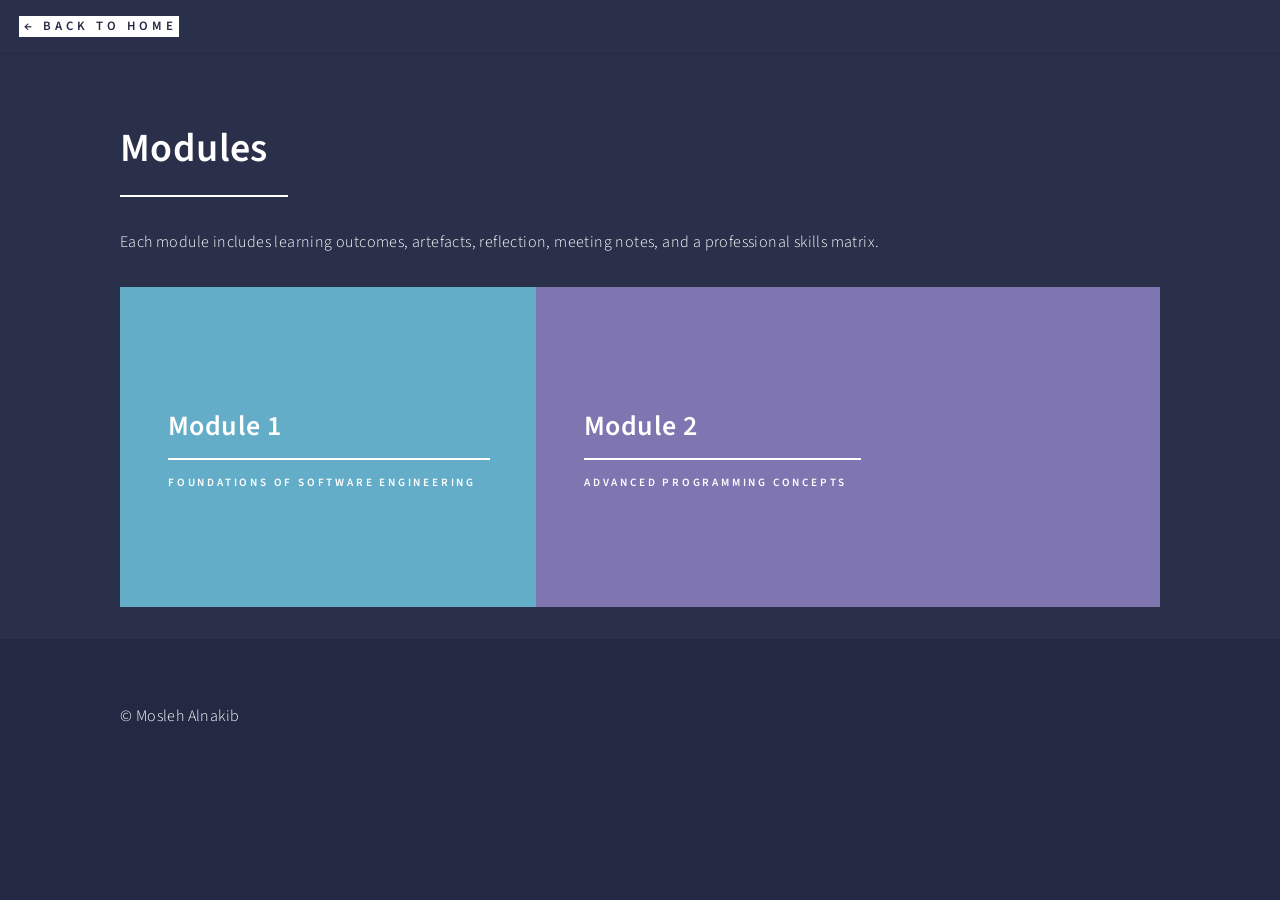
==== commit 9a7d5267: "more refactoring" ====
--- a/modules/index.html
+++ b/modules/index.html
@@ -9,6 +9,11 @@
     <noscript
       ><link rel="stylesheet" href="../assets/css/noscript.css"
     /></noscript>
+    <style>
+      article:hover {
+        cursor: pointer;
+      }
+    </style>
   </head>
   <body class="is-preload">
     <div id="wrapper">
@@ -29,22 +34,22 @@
           </p>
 
           <section class="tiles">
-            <article>
+            <article data-link="module-1/index.html">
               <span class="image"
                 ><img src="../images/module-1.jpg" alt="Module 1"
               /></span>
               <header class="major">
-                <h3><a href="module-1/index.html" class="link">Module 1</a></h3>
+                <h3><a href="module-1/index.html">Module 1</a></h3>
                 <p>Foundations of Software Engineering</p>
               </header>
             </article>
 
-            <article>
+            <article data-link="module-2/index.html">
               <span class="image"
                 ><img src="../images/module-2.jpg" alt="Module 2"
               /></span>
               <header class="major">
-                <h3><a href="module-2/index.html" class="link">Module 2</a></h3>
+                <h3><a href="module-2/index.html">Module 2</a></h3>
                 <p>Advanced Programming Concepts</p>
               </header>
             </article>
@@ -63,5 +68,12 @@
 
     <script src="../assets/js/jquery.min.js"></script>
     <script src="../assets/js/main.js"></script>
+    <script>
+      document.querySelectorAll("article[data-link]").forEach((article) => {
+        article.addEventListener("click", () => {
+          window.location.href = article.getAttribute("data-link");
+        });
+      });
+    </script>
   </body>
 </html>
--- a/assets/css/main.css
+++ b/assets/css/main.css
@@ -1,3952 +1,4035 @@
 @import url(fontawesome-all.min.css);
 @import url("https://fonts.googleapis.com/css?family=Source+Sans+Pro:300,300italic,600,600italic");
 
-/*
-	Forty by HTML5 UP
-	html5up.net | @ajlkn
-	Free for personal and commercial use under the CCA 3.0 license (html5up.net/license)
+/*
+	Forty by HTML5 UP
+	html5up.net | @ajlkn
+	Free for personal and commercial use under the CCA 3.0 license (html5up.net/license)
 */
 
-html, body, div, span, applet, object,
-iframe, h1, h2, h3, h4, h5, h6, p, blockquote,
-pre, a, abbr, acronym, address, big, cite,
-code, del, dfn, em, img, ins, kbd, q, s, samp,
-small, strike, strong, sub, sup, tt, var, b,
-u, i, center, dl, dt, dd, ol, ul, li, fieldset,
-form, label, legend, table, caption, tbody,
-tfoot, thead, tr, th, td, article, aside,
-canvas, details, embed, figure, figcaption,
-footer, header, hgroup, menu, nav, output, ruby,
-section, summary, time, mark, audio, video {
-	margin: 0;
-	padding: 0;
-	border: 0;
-	font-size: 100%;
-	font: inherit;
-	vertical-align: baseline;}
-
-article, aside, details, figcaption, figure,
-footer, header, hgroup, menu, nav, section {
-	display: block;}
+html,
+body,
+div,
+span,
+applet,
+object,
+iframe,
+h1,
+h2,
+h3,
+h4,
+h5,
+h6,
+p,
+blockquote,
+pre,
+a,
+abbr,
+acronym,
+address,
+big,
+cite,
+code,
+del,
+dfn,
+em,
+img,
+ins,
+kbd,
+q,
+s,
+samp,
+small,
+strike,
+strong,
+sub,
+sup,
+tt,
+var,
+b,
+u,
+i,
+center,
+dl,
+dt,
+dd,
+ol,
+ul,
+li,
+fieldset,
+form,
+label,
+legend,
+table,
+caption,
+tbody,
+tfoot,
+thead,
+tr,
+th,
+td,
+article,
+aside,
+canvas,
+details,
+embed,
+figure,
+figcaption,
+footer,
+header,
+hgroup,
+menu,
+nav,
+output,
+ruby,
+section,
+summary,
+time,
+mark,
+audio,
+video {
+  margin: 0;
+  padding: 0;
+  border: 0;
+  font-size: 100%;
+  font: inherit;
+  vertical-align: baseline;
+}
+
+article,
+aside,
+details,
+figcaption,
+figure,
+footer,
+header,
+hgroup,
+menu,
+nav,
+section {
+  display: block;
+}
 
 body {
-	line-height: 1;
-}
-
-ol, ul {
-	list-style: none;
-}
-
-blockquote, q {
-	quotes: none;
-}
-
-	blockquote:before, blockquote:after, q:before, q:after {
-		content: '';
-		content: none;
-	}
+  line-height: 1;
+}
+
+ol,
+ul {
+  list-style: none;
+}
+
+blockquote,
+q {
+  quotes: none;
+}
+
+blockquote:before,
+blockquote:after,
+q:before,
+q:after {
+  content: "";
+  content: none;
+}
 
 table {
-	border-collapse: collapse;
-	border-spacing: 0;
+  border-collapse: collapse;
+  border-spacing: 0;
 }
 
 body {
-	-webkit-text-size-adjust: none;
+  -webkit-text-size-adjust: none;
 }
 
 mark {
-	background-color: transparent;
-	color: inherit;
+  background-color: transparent;
+  color: inherit;
 }
 
 input::-moz-focus-inner {
-	border: 0;
-	padding: 0;
-}
-
-input, select, textarea {
-	-moz-appearance: none;
-	-webkit-appearance: none;
-	-ms-appearance: none;
-	appearance: none;
+  border: 0;
+  padding: 0;
+}
+
+input,
+select,
+textarea {
+  -moz-appearance: none;
+  -webkit-appearance: none;
+  -ms-appearance: none;
+  appearance: none;
 }
 
 /* Basic */
 
-	@-ms-viewport {
-		width: device-width;
-	}
-
-	body {
-		-ms-overflow-style: scrollbar;
-	}
-
-	@media screen and (max-width: 480px) {
-
-		html, body {
-			min-width: 320px;
-		}
-
-	}
-
-	html {
-		box-sizing: border-box;
-	}
-
-	*, *:before, *:after {
-		box-sizing: inherit;
-	}
-
-	body {
-		background: #242943;
-	}
-
-		body.is-preload *, body.is-preload *:before, body.is-preload *:after {
-			-moz-animation: none !important;
-			-webkit-animation: none !important;
-			-ms-animation: none !important;
-			animation: none !important;
-			-moz-transition: none !important;
-			-webkit-transition: none !important;
-			-ms-transition: none !important;
-			transition: none !important;
-		}
+@-ms-viewport {
+  width: device-width;
+}
+
+body {
+  -ms-overflow-style: scrollbar;
+}
+
+@media screen and (max-width: 480px) {
+  html,
+  body {
+    min-width: 320px;
+  }
+}
+
+html {
+  box-sizing: border-box;
+}
+
+*,
+*:before,
+*:after {
+  box-sizing: inherit;
+}
+
+body {
+  background: #242943;
+}
+
+body.is-preload *,
+body.is-preload *:before,
+body.is-preload *:after {
+  -moz-animation: none !important;
+  -webkit-animation: none !important;
+  -ms-animation: none !important;
+  animation: none !important;
+  -moz-transition: none !important;
+  -webkit-transition: none !important;
+  -ms-transition: none !important;
+  transition: none !important;
+}
 
 /* Type */
 
-	body, input, select, textarea {
-		color: #ffffff;
-		font-family: "Source Sans Pro", Helvetica, sans-serif;
-		font-size: 17pt;
-		font-weight: 300;
-		letter-spacing: 0.025em;
-		line-height: 1.65;
-	}
-
-		@media screen and (max-width: 1680px) {
-
-			body, input, select, textarea {
-				font-size: 14pt;
-			}
-
-		}
-
-		@media screen and (max-width: 1280px) {
-
-			body, input, select, textarea {
-				font-size: 12pt;
-			}
-
-		}
-
-		@media screen and (max-width: 360px) {
-
-			body, input, select, textarea {
-				font-size: 11pt;
-			}
-
-		}
-
-	a {
-		-moz-transition: color 0.2s ease-in-out, border-bottom-color 0.2s ease-in-out;
-		-webkit-transition: color 0.2s ease-in-out, border-bottom-color 0.2s ease-in-out;
-		-ms-transition: color 0.2s ease-in-out, border-bottom-color 0.2s ease-in-out;
-		transition: color 0.2s ease-in-out, border-bottom-color 0.2s ease-in-out;
-		border-bottom: dotted 1px;
-		color: inherit;
-		text-decoration: none;
-	}
-
-		a:hover {
-			border-bottom-color: transparent;
-			color: #9bf1ff !important;
-		}
-
-		a:active {
-			color: #53e3fb !important;
-		}
-
-	strong, b {
-		color: #ffffff;
-		font-weight: 600;
-	}
-
-	em, i {
-		font-style: italic;
-	}
-
-	p {
-		margin: 0 0 2em 0;
-	}
-
-	h1, h2, h3, h4, h5, h6 {
-		color: #ffffff;
-		font-weight: 600;
-		line-height: 1.65;
-		margin: 0 0 1em 0;
-	}
-
-		h1 a, h2 a, h3 a, h4 a, h5 a, h6 a {
-			color: inherit;
-			border-bottom: 0;
-		}
-
-	h1 {
-		font-size: 2.5em;
-	}
-
-	h2 {
-		font-size: 1.75em;
-	}
-
-	h3 {
-		font-size: 1.35em;
-	}
-
-	h4 {
-		font-size: 1.1em;
-	}
-
-	h5 {
-		font-size: 0.9em;
-	}
-
-	h6 {
-		font-size: 0.7em;
-	}
-
-	@media screen and (max-width: 736px) {
-
-		h1 {
-			font-size: 2em;
-		}
-
-		h2 {
-			font-size: 1.5em;
-		}
-
-		h3 {
-			font-size: 1.25em;
-		}
-
-	}
-
-	sub {
-		font-size: 0.8em;
-		position: relative;
-		top: 0.5em;
-	}
-
-	sup {
-		font-size: 0.8em;
-		position: relative;
-		top: -0.5em;
-	}
-
-	blockquote {
-		border-left: solid 4px rgba(212, 212, 255, 0.1);
-		font-style: italic;
-		margin: 0 0 2em 0;
-		padding: 0.5em 0 0.5em 2em;
-	}
-
-	code {
-		background: rgba(212, 212, 255, 0.035);
-		font-family: "Courier New", monospace;
-		font-size: 0.9em;
-		margin: 0 0.25em;
-		padding: 0.25em 0.65em;
-	}
-
-	pre {
-		-webkit-overflow-scrolling: touch;
-		font-family: "Courier New", monospace;
-		font-size: 0.9em;
-		margin: 0 0 2em 0;
-	}
-
-		pre code {
-			display: block;
-			line-height: 1.75;
-			padding: 1em 1.5em;
-			overflow-x: auto;
-		}
-
-	hr {
-		border: 0;
-		border-bottom: solid 1px rgba(212, 212, 255, 0.1);
-		margin: 2em 0;
-	}
-
-		hr.major {
-			margin: 3em 0;
-		}
-
-	.align-left {
-		text-align: left;
-	}
-
-	.align-center {
-		text-align: center;
-	}
-
-	.align-right {
-		text-align: right;
-	}
+body,
+input,
+select,
+textarea {
+  color: #ffffff;
+  font-family: "Source Sans Pro", Helvetica, sans-serif;
+  font-size: 17pt;
+  font-weight: 300;
+  letter-spacing: 0.025em;
+  line-height: 1.65;
+}
+
+@media screen and (max-width: 1680px) {
+  body,
+  input,
+  select,
+  textarea {
+    font-size: 14pt;
+  }
+}
+
+@media screen and (max-width: 1280px) {
+  body,
+  input,
+  select,
+  textarea {
+    font-size: 12pt;
+  }
+}
+
+@media screen and (max-width: 360px) {
+  body,
+  input,
+  select,
+  textarea {
+    font-size: 11pt;
+  }
+}
+
+a {
+  -moz-transition: color 0.2s ease-in-out, border-bottom-color 0.2s ease-in-out;
+  -webkit-transition: color 0.2s ease-in-out,
+    border-bottom-color 0.2s ease-in-out;
+  -ms-transition: color 0.2s ease-in-out, border-bottom-color 0.2s ease-in-out;
+  transition: color 0.2s ease-in-out, border-bottom-color 0.2s ease-in-out;
+  border-bottom: dotted 1px;
+  color: inherit;
+  text-decoration: none;
+}
+
+a:hover {
+  border-bottom-color: transparent;
+  color: #9bf1ff !important;
+}
+
+a:active {
+  color: #53e3fb !important;
+}
+
+strong,
+b {
+  color: #ffffff;
+  font-weight: 600;
+}
+
+em,
+i {
+  font-style: italic;
+}
+
+p {
+  margin: 0 0 2em 0;
+}
+
+h1,
+h2,
+h3,
+h4,
+h5,
+h6 {
+  color: #ffffff;
+  font-weight: 600;
+  line-height: 1.65;
+  margin: 0 0 1em 0;
+}
+
+h1 a,
+h2 a,
+h3 a,
+h4 a,
+h5 a,
+h6 a {
+  color: inherit;
+  border-bottom: 0;
+}
+
+h1 {
+  font-size: 2.5em;
+}
+
+h2 {
+  font-size: 1.75em;
+}
+
+h3 {
+  font-size: 1.35em;
+}
+
+h4 {
+  font-size: 1.1em;
+}
+
+h5 {
+  font-size: 0.9em;
+}
+
+h6 {
+  font-size: 0.7em;
+}
+
+@media screen and (max-width: 736px) {
+  h1 {
+    font-size: 2em;
+  }
+
+  h2 {
+    font-size: 1.5em;
+  }
+
+  h3 {
+    font-size: 1.25em;
+  }
+}
+
+sub {
+  font-size: 0.8em;
+  position: relative;
+  top: 0.5em;
+}
+
+sup {
+  font-size: 0.8em;
+  position: relative;
+  top: -0.5em;
+}
+
+blockquote {
+  border-left: solid 4px rgba(212, 212, 255, 0.1);
+  font-style: italic;
+  margin: 0 0 2em 0;
+  padding: 0.5em 0 0.5em 2em;
+}
+
+code {
+  background: rgba(212, 212, 255, 0.035);
+  font-family: "Courier New", monospace;
+  font-size: 0.9em;
+  margin: 0 0.25em;
+  padding: 0.25em 0.65em;
+}
+
+pre {
+  -webkit-overflow-scrolling: touch;
+  font-family: "Courier New", monospace;
+  font-size: 0.9em;
+  margin: 0 0 2em 0;
+}
+
+pre code {
+  display: block;
+  line-height: 1.75;
+  padding: 1em 1.5em;
+  overflow-x: auto;
+}
+
+hr {
+  border: 0;
+  border-bottom: solid 1px rgba(212, 212, 255, 0.1);
+  margin: 2em 0;
+}
+
+hr.major {
+  margin: 3em 0;
+}
+
+.align-left {
+  text-align: left;
+}
+
+.align-center {
+  text-align: center;
+}
+
+.align-right {
+  text-align: right;
+}
 
 /* Row */
 
-	.row {
-		display: flex;
-		flex-wrap: wrap;
-		box-sizing: border-box;
-		align-items: stretch;
-	}
-
-		.row > * {
-			box-sizing: border-box;
-		}
-
-		.row.gtr-uniform > * > :last-child {
-			margin-bottom: 0;
-		}
-
-		.row.aln-left {
-			justify-content: flex-start;
-		}
-
-		.row.aln-center {
-			justify-content: center;
-		}
-
-		.row.aln-right {
-			justify-content: flex-end;
-		}
-
-		.row.aln-top {
-			align-items: flex-start;
-		}
-
-		.row.aln-middle {
-			align-items: center;
-		}
-
-		.row.aln-bottom {
-			align-items: flex-end;
-		}
-
-		.row > .imp {
-			order: -1;
-		}
-
-		.row > .col-1 {
-			width: 8.33333%;
-		}
-
-		.row > .off-1 {
-			margin-left: 8.33333%;
-		}
-
-		.row > .col-2 {
-			width: 16.66667%;
-		}
-
-		.row > .off-2 {
-			margin-left: 16.66667%;
-		}
-
-		.row > .col-3 {
-			width: 25%;
-		}
-
-		.row > .off-3 {
-			margin-left: 25%;
-		}
-
-		.row > .col-4 {
-			width: 33.33333%;
-		}
-
-		.row > .off-4 {
-			margin-left: 33.33333%;
-		}
-
-		.row > .col-5 {
-			width: 41.66667%;
-		}
-
-		.row > .off-5 {
-			margin-left: 41.66667%;
-		}
-
-		.row > .col-6 {
-			width: 50%;
-		}
-
-		.row > .off-6 {
-			margin-left: 50%;
-		}
-
-		.row > .col-7 {
-			width: 58.33333%;
-		}
-
-		.row > .off-7 {
-			margin-left: 58.33333%;
-		}
-
-		.row > .col-8 {
-			width: 66.66667%;
-		}
-
-		.row > .off-8 {
-			margin-left: 66.66667%;
-		}
-
-		.row > .col-9 {
-			width: 75%;
-		}
-
-		.row > .off-9 {
-			margin-left: 75%;
-		}
-
-		.row > .col-10 {
-			width: 83.33333%;
-		}
-
-		.row > .off-10 {
-			margin-left: 83.33333%;
-		}
-
-		.row > .col-11 {
-			width: 91.66667%;
-		}
-
-		.row > .off-11 {
-			margin-left: 91.66667%;
-		}
-
-		.row > .col-12 {
-			width: 100%;
-		}
-
-		.row > .off-12 {
-			margin-left: 100%;
-		}
-
-		.row.gtr-0 {
-			margin-top: 0;
-			margin-left: 0em;
-		}
-
-			.row.gtr-0 > * {
-				padding: 0 0 0 0em;
-			}
-
-			.row.gtr-0.gtr-uniform {
-				margin-top: 0em;
-			}
-
-				.row.gtr-0.gtr-uniform > * {
-					padding-top: 0em;
-				}
-
-		.row.gtr-25 {
-			margin-top: 0;
-			margin-left: -0.5em;
-		}
-
-			.row.gtr-25 > * {
-				padding: 0 0 0 0.5em;
-			}
-
-			.row.gtr-25.gtr-uniform {
-				margin-top: -0.5em;
-			}
-
-				.row.gtr-25.gtr-uniform > * {
-					padding-top: 0.5em;
-				}
-
-		.row.gtr-50 {
-			margin-top: 0;
-			margin-left: -1em;
-		}
-
-			.row.gtr-50 > * {
-				padding: 0 0 0 1em;
-			}
-
-			.row.gtr-50.gtr-uniform {
-				margin-top: -1em;
-			}
-
-				.row.gtr-50.gtr-uniform > * {
-					padding-top: 1em;
-				}
-
-		.row {
-			margin-top: 0;
-			margin-left: -2em;
-		}
-
-			.row > * {
-				padding: 0 0 0 2em;
-			}
-
-			.row.gtr-uniform {
-				margin-top: -2em;
-			}
-
-				.row.gtr-uniform > * {
-					padding-top: 2em;
-				}
-
-		.row.gtr-150 {
-			margin-top: 0;
-			margin-left: -3em;
-		}
-
-			.row.gtr-150 > * {
-				padding: 0 0 0 3em;
-			}
-
-			.row.gtr-150.gtr-uniform {
-				margin-top: -3em;
-			}
-
-				.row.gtr-150.gtr-uniform > * {
-					padding-top: 3em;
-				}
-
-		.row.gtr-200 {
-			margin-top: 0;
-			margin-left: -4em;
-		}
-
-			.row.gtr-200 > * {
-				padding: 0 0 0 4em;
-			}
-
-			.row.gtr-200.gtr-uniform {
-				margin-top: -4em;
-			}
-
-				.row.gtr-200.gtr-uniform > * {
-					padding-top: 4em;
-				}
-
-		@media screen and (max-width: 1680px) {
-
-			.row {
-				display: flex;
-				flex-wrap: wrap;
-				box-sizing: border-box;
-				align-items: stretch;
-			}
-
-				.row > * {
-					box-sizing: border-box;
-				}
-
-				.row.gtr-uniform > * > :last-child {
-					margin-bottom: 0;
-				}
-
-				.row.aln-left {
-					justify-content: flex-start;
-				}
-
-				.row.aln-center {
-					justify-content: center;
-				}
-
-				.row.aln-right {
-					justify-content: flex-end;
-				}
-
-				.row.aln-top {
-					align-items: flex-start;
-				}
-
-				.row.aln-middle {
-					align-items: center;
-				}
-
-				.row.aln-bottom {
-					align-items: flex-end;
-				}
-
-				.row > .imp-xlarge {
-					order: -1;
-				}
-
-				.row > .col-1-xlarge {
-					width: 8.33333%;
-				}
-
-				.row > .off-1-xlarge {
-					margin-left: 8.33333%;
-				}
-
-				.row > .col-2-xlarge {
-					width: 16.66667%;
-				}
-
-				.row > .off-2-xlarge {
-					margin-left: 16.66667%;
-				}
-
-				.row > .col-3-xlarge {
-					width: 25%;
-				}
-
-				.row > .off-3-xlarge {
-					margin-left: 25%;
-				}
-
-				.row > .col-4-xlarge {
-					width: 33.33333%;
-				}
-
-				.row > .off-4-xlarge {
-					margin-left: 33.33333%;
-				}
-
-				.row > .col-5-xlarge {
-					width: 41.66667%;
-				}
-
-				.row > .off-5-xlarge {
-					margin-left: 41.66667%;
-				}
-
-				.row > .col-6-xlarge {
-					width: 50%;
-				}
-
-				.row > .off-6-xlarge {
-					margin-left: 50%;
-				}
-
-				.row > .col-7-xlarge {
-					width: 58.33333%;
-				}
-
-				.row > .off-7-xlarge {
-					margin-left: 58.33333%;
-				}
-
-				.row > .col-8-xlarge {
-					width: 66.66667%;
-				}
-
-				.row > .off-8-xlarge {
-					margin-left: 66.66667%;
-				}
-
-				.row > .col-9-xlarge {
-					width: 75%;
-				}
-
-				.row > .off-9-xlarge {
-					margin-left: 75%;
-				}
-
-				.row > .col-10-xlarge {
-					width: 83.33333%;
-				}
-
-				.row > .off-10-xlarge {
-					margin-left: 83.33333%;
-				}
-
-				.row > .col-11-xlarge {
-					width: 91.66667%;
-				}
-
-				.row > .off-11-xlarge {
-					margin-left: 91.66667%;
-				}
-
-				.row > .col-12-xlarge {
-					width: 100%;
-				}
-
-				.row > .off-12-xlarge {
-					margin-left: 100%;
-				}
-
-				.row.gtr-0 {
-					margin-top: 0;
-					margin-left: 0em;
-				}
-
-					.row.gtr-0 > * {
-						padding: 0 0 0 0em;
-					}
-
-					.row.gtr-0.gtr-uniform {
-						margin-top: 0em;
-					}
-
-						.row.gtr-0.gtr-uniform > * {
-							padding-top: 0em;
-						}
-
-				.row.gtr-25 {
-					margin-top: 0;
-					margin-left: -0.5em;
-				}
-
-					.row.gtr-25 > * {
-						padding: 0 0 0 0.5em;
-					}
-
-					.row.gtr-25.gtr-uniform {
-						margin-top: -0.5em;
-					}
-
-						.row.gtr-25.gtr-uniform > * {
-							padding-top: 0.5em;
-						}
-
-				.row.gtr-50 {
-					margin-top: 0;
-					margin-left: -1em;
-				}
-
-					.row.gtr-50 > * {
-						padding: 0 0 0 1em;
-					}
-
-					.row.gtr-50.gtr-uniform {
-						margin-top: -1em;
-					}
-
-						.row.gtr-50.gtr-uniform > * {
-							padding-top: 1em;
-						}
-
-				.row {
-					margin-top: 0;
-					margin-left: -2em;
-				}
-
-					.row > * {
-						padding: 0 0 0 2em;
-					}
-
-					.row.gtr-uniform {
-						margin-top: -2em;
-					}
-
-						.row.gtr-uniform > * {
-							padding-top: 2em;
-						}
-
-				.row.gtr-150 {
-					margin-top: 0;
-					margin-left: -3em;
-				}
-
-					.row.gtr-150 > * {
-						padding: 0 0 0 3em;
-					}
-
-					.row.gtr-150.gtr-uniform {
-						margin-top: -3em;
-					}
-
-						.row.gtr-150.gtr-uniform > * {
-							padding-top: 3em;
-						}
-
-				.row.gtr-200 {
-					margin-top: 0;
-					margin-left: -4em;
-				}
-
-					.row.gtr-200 > * {
-						padding: 0 0 0 4em;
-					}
-
-					.row.gtr-200.gtr-uniform {
-						margin-top: -4em;
-					}
-
-						.row.gtr-200.gtr-uniform > * {
-							padding-top: 4em;
-						}
-
-		}
-
-		@media screen and (max-width: 1280px) {
-
-			.row {
-				display: flex;
-				flex-wrap: wrap;
-				box-sizing: border-box;
-				align-items: stretch;
-			}
-
-				.row > * {
-					box-sizing: border-box;
-				}
-
-				.row.gtr-uniform > * > :last-child {
-					margin-bottom: 0;
-				}
-
-				.row.aln-left {
-					justify-content: flex-start;
-				}
-
-				.row.aln-center {
-					justify-content: center;
-				}
-
-				.row.aln-right {
-					justify-content: flex-end;
-				}
-
-				.row.aln-top {
-					align-items: flex-start;
-				}
-
-				.row.aln-middle {
-					align-items: center;
-				}
-
-				.row.aln-bottom {
-					align-items: flex-end;
-				}
-
-				.row > .imp-large {
-					order: -1;
-				}
-
-				.row > .col-1-large {
-					width: 8.33333%;
-				}
-
-				.row > .off-1-large {
-					margin-left: 8.33333%;
-				}
-
-				.row > .col-2-large {
-					width: 16.66667%;
-				}
-
-				.row > .off-2-large {
-					margin-left: 16.66667%;
-				}
-
-				.row > .col-3-large {
-					width: 25%;
-				}
-
-				.row > .off-3-large {
-					margin-left: 25%;
-				}
-
-				.row > .col-4-large {
-					width: 33.33333%;
-				}
-
-				.row > .off-4-large {
-					margin-left: 33.33333%;
-				}
-
-				.row > .col-5-large {
-					width: 41.66667%;
-				}
-
-				.row > .off-5-large {
-					margin-left: 41.66667%;
-				}
-
-				.row > .col-6-large {
-					width: 50%;
-				}
-
-				.row > .off-6-large {
-					margin-left: 50%;
-				}
-
-				.row > .col-7-large {
-					width: 58.33333%;
-				}
-
-				.row > .off-7-large {
-					margin-left: 58.33333%;
-				}
-
-				.row > .col-8-large {
-					width: 66.66667%;
-				}
-
-				.row > .off-8-large {
-					margin-left: 66.66667%;
-				}
-
-				.row > .col-9-large {
-					width: 75%;
-				}
-
-				.row > .off-9-large {
-					margin-left: 75%;
-				}
-
-				.row > .col-10-large {
-					width: 83.33333%;
-				}
-
-				.row > .off-10-large {
-					margin-left: 83.33333%;
-				}
-
-				.row > .col-11-large {
-					width: 91.66667%;
-				}
-
-				.row > .off-11-large {
-					margin-left: 91.66667%;
-				}
-
-				.row > .col-12-large {
-					width: 100%;
-				}
-
-				.row > .off-12-large {
-					margin-left: 100%;
-				}
-
-				.row.gtr-0 {
-					margin-top: 0;
-					margin-left: 0em;
-				}
-
-					.row.gtr-0 > * {
-						padding: 0 0 0 0em;
-					}
-
-					.row.gtr-0.gtr-uniform {
-						margin-top: 0em;
-					}
-
-						.row.gtr-0.gtr-uniform > * {
-							padding-top: 0em;
-						}
-
-				.row.gtr-25 {
-					margin-top: 0;
-					margin-left: -0.375em;
-				}
-
-					.row.gtr-25 > * {
-						padding: 0 0 0 0.375em;
-					}
-
-					.row.gtr-25.gtr-uniform {
-						margin-top: -0.375em;
-					}
-
-						.row.gtr-25.gtr-uniform > * {
-							padding-top: 0.375em;
-						}
-
-				.row.gtr-50 {
-					margin-top: 0;
-					margin-left: -0.75em;
-				}
-
-					.row.gtr-50 > * {
-						padding: 0 0 0 0.75em;
-					}
-
-					.row.gtr-50.gtr-uniform {
-						margin-top: -0.75em;
-					}
-
-						.row.gtr-50.gtr-uniform > * {
-							padding-top: 0.75em;
-						}
-
-				.row {
-					margin-top: 0;
-					margin-left: -1.5em;
-				}
-
-					.row > * {
-						padding: 0 0 0 1.5em;
-					}
-
-					.row.gtr-uniform {
-						margin-top: -1.5em;
-					}
-
-						.row.gtr-uniform > * {
-							padding-top: 1.5em;
-						}
-
-				.row.gtr-150 {
-					margin-top: 0;
-					margin-left: -2.25em;
-				}
-
-					.row.gtr-150 > * {
-						padding: 0 0 0 2.25em;
-					}
-
-					.row.gtr-150.gtr-uniform {
-						margin-top: -2.25em;
-					}
-
-						.row.gtr-150.gtr-uniform > * {
-							padding-top: 2.25em;
-						}
-
-				.row.gtr-200 {
-					margin-top: 0;
-					margin-left: -3em;
-				}
-
-					.row.gtr-200 > * {
-						padding: 0 0 0 3em;
-					}
-
-					.row.gtr-200.gtr-uniform {
-						margin-top: -3em;
-					}
-
-						.row.gtr-200.gtr-uniform > * {
-							padding-top: 3em;
-						}
-
-		}
-
-		@media screen and (max-width: 980px) {
-
-			.row {
-				display: flex;
-				flex-wrap: wrap;
-				box-sizing: border-box;
-				align-items: stretch;
-			}
-
-				.row > * {
-					box-sizing: border-box;
-				}
-
-				.row.gtr-uniform > * > :last-child {
-					margin-bottom: 0;
-				}
-
-				.row.aln-left {
-					justify-content: flex-start;
-				}
-
-				.row.aln-center {
-					justify-content: center;
-				}
-
-				.row.aln-right {
-					justify-content: flex-end;
-				}
-
-				.row.aln-top {
-					align-items: flex-start;
-				}
-
-				.row.aln-middle {
-					align-items: center;
-				}
-
-				.row.aln-bottom {
-					align-items: flex-end;
-				}
-
-				.row > .imp-medium {
-					order: -1;
-				}
-
-				.row > .col-1-medium {
-					width: 8.33333%;
-				}
-
-				.row > .off-1-medium {
-					margin-left: 8.33333%;
-				}
-
-				.row > .col-2-medium {
-					width: 16.66667%;
-				}
-
-				.row > .off-2-medium {
-					margin-left: 16.66667%;
-				}
-
-				.row > .col-3-medium {
-					width: 25%;
-				}
-
-				.row > .off-3-medium {
-					margin-left: 25%;
-				}
-
-				.row > .col-4-medium {
-					width: 33.33333%;
-				}
-
-				.row > .off-4-medium {
-					margin-left: 33.33333%;
-				}
-
-				.row > .col-5-medium {
-					width: 41.66667%;
-				}
-
-				.row > .off-5-medium {
-					margin-left: 41.66667%;
-				}
-
-				.row > .col-6-medium {
-					width: 50%;
-				}
-
-				.row > .off-6-medium {
-					margin-left: 50%;
-				}
-
-				.row > .col-7-medium {
-					width: 58.33333%;
-				}
-
-				.row > .off-7-medium {
-					margin-left: 58.33333%;
-				}
-
-				.row > .col-8-medium {
-					width: 66.66667%;
-				}
-
-				.row > .off-8-medium {
-					margin-left: 66.66667%;
-				}
-
-				.row > .col-9-medium {
-					width: 75%;
-				}
-
-				.row > .off-9-medium {
-					margin-left: 75%;
-				}
-
-				.row > .col-10-medium {
-					width: 83.33333%;
-				}
-
-				.row > .off-10-medium {
-					margin-left: 83.33333%;
-				}
-
-				.row > .col-11-medium {
-					width: 91.66667%;
-				}
-
-				.row > .off-11-medium {
-					margin-left: 91.66667%;
-				}
-
-				.row > .col-12-medium {
-					width: 100%;
-				}
-
-				.row > .off-12-medium {
-					margin-left: 100%;
-				}
-
-				.row.gtr-0 {
-					margin-top: 0;
-					margin-left: 0em;
-				}
-
-					.row.gtr-0 > * {
-						padding: 0 0 0 0em;
-					}
-
-					.row.gtr-0.gtr-uniform {
-						margin-top: 0em;
-					}
-
-						.row.gtr-0.gtr-uniform > * {
-							padding-top: 0em;
-						}
-
-				.row.gtr-25 {
-					margin-top: 0;
-					margin-left: -0.375em;
-				}
-
-					.row.gtr-25 > * {
-						padding: 0 0 0 0.375em;
-					}
-
-					.row.gtr-25.gtr-uniform {
-						margin-top: -0.375em;
-					}
-
-						.row.gtr-25.gtr-uniform > * {
-							padding-top: 0.375em;
-						}
-
-				.row.gtr-50 {
-					margin-top: 0;
-					margin-left: -0.75em;
-				}
-
-					.row.gtr-50 > * {
-						padding: 0 0 0 0.75em;
-					}
-
-					.row.gtr-50.gtr-uniform {
-						margin-top: -0.75em;
-					}
-
-						.row.gtr-50.gtr-uniform > * {
-							padding-top: 0.75em;
-						}
-
-				.row {
-					margin-top: 0;
-					margin-left: -1.5em;
-				}
-
-					.row > * {
-						padding: 0 0 0 1.5em;
-					}
-
-					.row.gtr-uniform {
-						margin-top: -1.5em;
-					}
-
-						.row.gtr-uniform > * {
-							padding-top: 1.5em;
-						}
-
-				.row.gtr-150 {
-					margin-top: 0;
-					margin-left: -2.25em;
-				}
-
-					.row.gtr-150 > * {
-						padding: 0 0 0 2.25em;
-					}
-
-					.row.gtr-150.gtr-uniform {
-						margin-top: -2.25em;
-					}
-
-						.row.gtr-150.gtr-uniform > * {
-							padding-top: 2.25em;
-						}
-
-				.row.gtr-200 {
-					margin-top: 0;
-					margin-left: -3em;
-				}
-
-					.row.gtr-200 > * {
-						padding: 0 0 0 3em;
-					}
-
-					.row.gtr-200.gtr-uniform {
-						margin-top: -3em;
-					}
-
-						.row.gtr-200.gtr-uniform > * {
-							padding-top: 3em;
-						}
-
-		}
-
-		@media screen and (max-width: 736px) {
-
-			.row {
-				display: flex;
-				flex-wrap: wrap;
-				box-sizing: border-box;
-				align-items: stretch;
-			}
-
-				.row > * {
-					box-sizing: border-box;
-				}
-
-				.row.gtr-uniform > * > :last-child {
-					margin-bottom: 0;
-				}
-
-				.row.aln-left {
-					justify-content: flex-start;
-				}
-
-				.row.aln-center {
-					justify-content: center;
-				}
-
-				.row.aln-right {
-					justify-content: flex-end;
-				}
-
-				.row.aln-top {
-					align-items: flex-start;
-				}
-
-				.row.aln-middle {
-					align-items: center;
-				}
-
-				.row.aln-bottom {
-					align-items: flex-end;
-				}
-
-				.row > .imp-small {
-					order: -1;
-				}
-
-				.row > .col-1-small {
-					width: 8.33333%;
-				}
-
-				.row > .off-1-small {
-					margin-left: 8.33333%;
-				}
-
-				.row > .col-2-small {
-					width: 16.66667%;
-				}
-
-				.row > .off-2-small {
-					margin-left: 16.66667%;
-				}
-
-				.row > .col-3-small {
-					width: 25%;
-				}
-
-				.row > .off-3-small {
-					margin-left: 25%;
-				}
-
-				.row > .col-4-small {
-					width: 33.33333%;
-				}
-
-				.row > .off-4-small {
-					margin-left: 33.33333%;
-				}
-
-				.row > .col-5-small {
-					width: 41.66667%;
-				}
-
-				.row > .off-5-small {
-					margin-left: 41.66667%;
-				}
-
-				.row > .col-6-small {
-					width: 50%;
-				}
-
-				.row > .off-6-small {
-					margin-left: 50%;
-				}
-
-				.row > .col-7-small {
-					width: 58.33333%;
-				}
-
-				.row > .off-7-small {
-					margin-left: 58.33333%;
-				}
-
-				.row > .col-8-small {
-					width: 66.66667%;
-				}
-
-				.row > .off-8-small {
-					margin-left: 66.66667%;
-				}
-
-				.row > .col-9-small {
-					width: 75%;
-				}
-
-				.row > .off-9-small {
-					margin-left: 75%;
-				}
-
-				.row > .col-10-small {
-					width: 83.33333%;
-				}
-
-				.row > .off-10-small {
-					margin-left: 83.33333%;
-				}
-
-				.row > .col-11-small {
-					width: 91.66667%;
-				}
-
-				.row > .off-11-small {
-					margin-left: 91.66667%;
-				}
-
-				.row > .col-12-small {
-					width: 100%;
-				}
-
-				.row > .off-12-small {
-					margin-left: 100%;
-				}
-
-				.row.gtr-0 {
-					margin-top: 0;
-					margin-left: 0em;
-				}
-
-					.row.gtr-0 > * {
-						padding: 0 0 0 0em;
-					}
-
-					.row.gtr-0.gtr-uniform {
-						margin-top: 0em;
-					}
-
-						.row.gtr-0.gtr-uniform > * {
-							padding-top: 0em;
-						}
-
-				.row.gtr-25 {
-					margin-top: 0;
-					margin-left: -0.3125em;
-				}
-
-					.row.gtr-25 > * {
-						padding: 0 0 0 0.3125em;
-					}
-
-					.row.gtr-25.gtr-uniform {
-						margin-top: -0.3125em;
-					}
-
-						.row.gtr-25.gtr-uniform > * {
-							padding-top: 0.3125em;
-						}
-
-				.row.gtr-50 {
-					margin-top: 0;
-					margin-left: -0.625em;
-				}
-
-					.row.gtr-50 > * {
-						padding: 0 0 0 0.625em;
-					}
-
-					.row.gtr-50.gtr-uniform {
-						margin-top: -0.625em;
-					}
-
-						.row.gtr-50.gtr-uniform > * {
-							padding-top: 0.625em;
-						}
-
-				.row {
-					margin-top: 0;
-					margin-left: -1.25em;
-				}
-
-					.row > * {
-						padding: 0 0 0 1.25em;
-					}
-
-					.row.gtr-uniform {
-						margin-top: -1.25em;
-					}
-
-						.row.gtr-uniform > * {
-							padding-top: 1.25em;
-						}
-
-				.row.gtr-150 {
-					margin-top: 0;
-					margin-left: -1.875em;
-				}
-
-					.row.gtr-150 > * {
-						padding: 0 0 0 1.875em;
-					}
-
-					.row.gtr-150.gtr-uniform {
-						margin-top: -1.875em;
-					}
-
-						.row.gtr-150.gtr-uniform > * {
-							padding-top: 1.875em;
-						}
-
-				.row.gtr-200 {
-					margin-top: 0;
-					margin-left: -2.5em;
-				}
-
-					.row.gtr-200 > * {
-						padding: 0 0 0 2.5em;
-					}
-
-					.row.gtr-200.gtr-uniform {
-						margin-top: -2.5em;
-					}
-
-						.row.gtr-200.gtr-uniform > * {
-							padding-top: 2.5em;
-						}
-
-		}
-
-		@media screen and (max-width: 480px) {
-
-			.row {
-				display: flex;
-				flex-wrap: wrap;
-				box-sizing: border-box;
-				align-items: stretch;
-			}
-
-				.row > * {
-					box-sizing: border-box;
-				}
-
-				.row.gtr-uniform > * > :last-child {
-					margin-bottom: 0;
-				}
-
-				.row.aln-left {
-					justify-content: flex-start;
-				}
-
-				.row.aln-center {
-					justify-content: center;
-				}
-
-				.row.aln-right {
-					justify-content: flex-end;
-				}
-
-				.row.aln-top {
-					align-items: flex-start;
-				}
-
-				.row.aln-middle {
-					align-items: center;
-				}
-
-				.row.aln-bottom {
-					align-items: flex-end;
-				}
-
-				.row > .imp-xsmall {
-					order: -1;
-				}
-
-				.row > .col-1-xsmall {
-					width: 8.33333%;
-				}
-
-				.row > .off-1-xsmall {
-					margin-left: 8.33333%;
-				}
-
-				.row > .col-2-xsmall {
-					width: 16.66667%;
-				}
-
-				.row > .off-2-xsmall {
-					margin-left: 16.66667%;
-				}
-
-				.row > .col-3-xsmall {
-					width: 25%;
-				}
-
-				.row > .off-3-xsmall {
-					margin-left: 25%;
-				}
-
-				.row > .col-4-xsmall {
-					width: 33.33333%;
-				}
-
-				.row > .off-4-xsmall {
-					margin-left: 33.33333%;
-				}
-
-				.row > .col-5-xsmall {
-					width: 41.66667%;
-				}
-
-				.row > .off-5-xsmall {
-					margin-left: 41.66667%;
-				}
-
-				.row > .col-6-xsmall {
-					width: 50%;
-				}
-
-				.row > .off-6-xsmall {
-					margin-left: 50%;
-				}
-
-				.row > .col-7-xsmall {
-					width: 58.33333%;
-				}
-
-				.row > .off-7-xsmall {
-					margin-left: 58.33333%;
-				}
-
-				.row > .col-8-xsmall {
-					width: 66.66667%;
-				}
-
-				.row > .off-8-xsmall {
-					margin-left: 66.66667%;
-				}
-
-				.row > .col-9-xsmall {
-					width: 75%;
-				}
-
-				.row > .off-9-xsmall {
-					margin-left: 75%;
-				}
-
-				.row > .col-10-xsmall {
-					width: 83.33333%;
-				}
-
-				.row > .off-10-xsmall {
-					margin-left: 83.33333%;
-				}
-
-				.row > .col-11-xsmall {
-					width: 91.66667%;
-				}
-
-				.row > .off-11-xsmall {
-					margin-left: 91.66667%;
-				}
-
-				.row > .col-12-xsmall {
-					width: 100%;
-				}
-
-				.row > .off-12-xsmall {
-					margin-left: 100%;
-				}
-
-				.row.gtr-0 {
-					margin-top: 0;
-					margin-left: 0em;
-				}
-
-					.row.gtr-0 > * {
-						padding: 0 0 0 0em;
-					}
-
-					.row.gtr-0.gtr-uniform {
-						margin-top: 0em;
-					}
-
-						.row.gtr-0.gtr-uniform > * {
-							padding-top: 0em;
-						}
-
-				.row.gtr-25 {
-					margin-top: 0;
-					margin-left: -0.3125em;
-				}
-
-					.row.gtr-25 > * {
-						padding: 0 0 0 0.3125em;
-					}
-
-					.row.gtr-25.gtr-uniform {
-						margin-top: -0.3125em;
-					}
-
-						.row.gtr-25.gtr-uniform > * {
-							padding-top: 0.3125em;
-						}
-
-				.row.gtr-50 {
-					margin-top: 0;
-					margin-left: -0.625em;
-				}
-
-					.row.gtr-50 > * {
-						padding: 0 0 0 0.625em;
-					}
-
-					.row.gtr-50.gtr-uniform {
-						margin-top: -0.625em;
-					}
-
-						.row.gtr-50.gtr-uniform > * {
-							padding-top: 0.625em;
-						}
-
-				.row {
-					margin-top: 0;
-					margin-left: -1.25em;
-				}
-
-					.row > * {
-						padding: 0 0 0 1.25em;
-					}
-
-					.row.gtr-uniform {
-						margin-top: -1.25em;
-					}
-
-						.row.gtr-uniform > * {
-							padding-top: 1.25em;
-						}
-
-				.row.gtr-150 {
-					margin-top: 0;
-					margin-left: -1.875em;
-				}
-
-					.row.gtr-150 > * {
-						padding: 0 0 0 1.875em;
-					}
-
-					.row.gtr-150.gtr-uniform {
-						margin-top: -1.875em;
-					}
-
-						.row.gtr-150.gtr-uniform > * {
-							padding-top: 1.875em;
-						}
-
-				.row.gtr-200 {
-					margin-top: 0;
-					margin-left: -2.5em;
-				}
-
-					.row.gtr-200 > * {
-						padding: 0 0 0 2.5em;
-					}
-
-					.row.gtr-200.gtr-uniform {
-						margin-top: -2.5em;
-					}
-
-						.row.gtr-200.gtr-uniform > * {
-							padding-top: 2.5em;
-						}
-
-		}
+.row {
+  display: flex;
+  flex-wrap: wrap;
+  box-sizing: border-box;
+  align-items: stretch;
+}
+
+.row > * {
+  box-sizing: border-box;
+}
+
+.row.gtr-uniform > * > :last-child {
+  margin-bottom: 0;
+}
+
+.row.aln-left {
+  justify-content: flex-start;
+}
+
+.row.aln-center {
+  justify-content: center;
+}
+
+.row.aln-right {
+  justify-content: flex-end;
+}
+
+.row.aln-top {
+  align-items: flex-start;
+}
+
+.row.aln-middle {
+  align-items: center;
+}
+
+.row.aln-bottom {
+  align-items: flex-end;
+}
+
+.row > .imp {
+  order: -1;
+}
+
+.row > .col-1 {
+  width: 8.33333%;
+}
+
+.row > .off-1 {
+  margin-left: 8.33333%;
+}
+
+.row > .col-2 {
+  width: 16.66667%;
+}
+
+.row > .off-2 {
+  margin-left: 16.66667%;
+}
+
+.row > .col-3 {
+  width: 25%;
+}
+
+.row > .off-3 {
+  margin-left: 25%;
+}
+
+.row > .col-4 {
+  width: 33.33333%;
+}
+
+.row > .off-4 {
+  margin-left: 33.33333%;
+}
+
+.row > .col-5 {
+  width: 41.66667%;
+}
+
+.row > .off-5 {
+  margin-left: 41.66667%;
+}
+
+.row > .col-6 {
+  width: 50%;
+}
+
+.row > .off-6 {
+  margin-left: 50%;
+}
+
+.row > .col-7 {
+  width: 58.33333%;
+}
+
+.row > .off-7 {
+  margin-left: 58.33333%;
+}
+
+.row > .col-8 {
+  width: 66.66667%;
+}
+
+.row > .off-8 {
+  margin-left: 66.66667%;
+}
+
+.row > .col-9 {
+  width: 75%;
+}
+
+.row > .off-9 {
+  margin-left: 75%;
+}
+
+.row > .col-10 {
+  width: 83.33333%;
+}
+
+.row > .off-10 {
+  margin-left: 83.33333%;
+}
+
+.row > .col-11 {
+  width: 91.66667%;
+}
+
+.row > .off-11 {
+  margin-left: 91.66667%;
+}
+
+.row > .col-12 {
+  width: 100%;
+}
+
+.row > .off-12 {
+  margin-left: 100%;
+}
+
+.row.gtr-0 {
+  margin-top: 0;
+  margin-left: 0em;
+}
+
+.row.gtr-0 > * {
+  padding: 0 0 0 0em;
+}
+
+.row.gtr-0.gtr-uniform {
+  margin-top: 0em;
+}
+
+.row.gtr-0.gtr-uniform > * {
+  padding-top: 0em;
+}
+
+.row.gtr-25 {
+  margin-top: 0;
+  margin-left: -0.5em;
+}
+
+.row.gtr-25 > * {
+  padding: 0 0 0 0.5em;
+}
+
+.row.gtr-25.gtr-uniform {
+  margin-top: -0.5em;
+}
+
+.row.gtr-25.gtr-uniform > * {
+  padding-top: 0.5em;
+}
+
+.row.gtr-50 {
+  margin-top: 0;
+  margin-left: -1em;
+}
+
+.row.gtr-50 > * {
+  padding: 0 0 0 1em;
+}
+
+.row.gtr-50.gtr-uniform {
+  margin-top: -1em;
+}
+
+.row.gtr-50.gtr-uniform > * {
+  padding-top: 1em;
+}
+
+.row {
+  margin-top: 0;
+  margin-left: -2em;
+}
+
+.row > * {
+  padding: 0 0 0 2em;
+}
+
+.row.gtr-uniform {
+  margin-top: -2em;
+}
+
+.row.gtr-uniform > * {
+  padding-top: 2em;
+}
+
+.row.gtr-150 {
+  margin-top: 0;
+  margin-left: -3em;
+}
+
+.row.gtr-150 > * {
+  padding: 0 0 0 3em;
+}
+
+.row.gtr-150.gtr-uniform {
+  margin-top: -3em;
+}
+
+.row.gtr-150.gtr-uniform > * {
+  padding-top: 3em;
+}
+
+.row.gtr-200 {
+  margin-top: 0;
+  margin-left: -4em;
+}
+
+.row.gtr-200 > * {
+  padding: 0 0 0 4em;
+}
+
+.row.gtr-200.gtr-uniform {
+  margin-top: -4em;
+}
+
+.row.gtr-200.gtr-uniform > * {
+  padding-top: 4em;
+}
+
+@media screen and (max-width: 1680px) {
+  .row {
+    display: flex;
+    flex-wrap: wrap;
+    box-sizing: border-box;
+    align-items: stretch;
+  }
+
+  .row > * {
+    box-sizing: border-box;
+  }
+
+  .row.gtr-uniform > * > :last-child {
+    margin-bottom: 0;
+  }
+
+  .row.aln-left {
+    justify-content: flex-start;
+  }
+
+  .row.aln-center {
+    justify-content: center;
+  }
+
+  .row.aln-right {
+    justify-content: flex-end;
+  }
+
+  .row.aln-top {
+    align-items: flex-start;
+  }
+
+  .row.aln-middle {
+    align-items: center;
+  }
+
+  .row.aln-bottom {
+    align-items: flex-end;
+  }
+
+  .row > .imp-xlarge {
+    order: -1;
+  }
+
+  .row > .col-1-xlarge {
+    width: 8.33333%;
+  }
+
+  .row > .off-1-xlarge {
+    margin-left: 8.33333%;
+  }
+
+  .row > .col-2-xlarge {
+    width: 16.66667%;
+  }
+
+  .row > .off-2-xlarge {
+    margin-left: 16.66667%;
+  }
+
+  .row > .col-3-xlarge {
+    width: 25%;
+  }
+
+  .row > .off-3-xlarge {
+    margin-left: 25%;
+  }
+
+  .row > .col-4-xlarge {
+    width: 33.33333%;
+  }
+
+  .row > .off-4-xlarge {
+    margin-left: 33.33333%;
+  }
+
+  .row > .col-5-xlarge {
+    width: 41.66667%;
+  }
+
+  .row > .off-5-xlarge {
+    margin-left: 41.66667%;
+  }
+
+  .row > .col-6-xlarge {
+    width: 50%;
+  }
+
+  .row > .off-6-xlarge {
+    margin-left: 50%;
+  }
+
+  .row > .col-7-xlarge {
+    width: 58.33333%;
+  }
+
+  .row > .off-7-xlarge {
+    margin-left: 58.33333%;
+  }
+
+  .row > .col-8-xlarge {
+    width: 66.66667%;
+  }
+
+  .row > .off-8-xlarge {
+    margin-left: 66.66667%;
+  }
+
+  .row > .col-9-xlarge {
+    width: 75%;
+  }
+
+  .row > .off-9-xlarge {
+    margin-left: 75%;
+  }
+
+  .row > .col-10-xlarge {
+    width: 83.33333%;
+  }
+
+  .row > .off-10-xlarge {
+    margin-left: 83.33333%;
+  }
+
+  .row > .col-11-xlarge {
+    width: 91.66667%;
+  }
+
+  .row > .off-11-xlarge {
+    margin-left: 91.66667%;
+  }
+
+  .row > .col-12-xlarge {
+    width: 100%;
+  }
+
+  .row > .off-12-xlarge {
+    margin-left: 100%;
+  }
+
+  .row.gtr-0 {
+    margin-top: 0;
+    margin-left: 0em;
+  }
+
+  .row.gtr-0 > * {
+    padding: 0 0 0 0em;
+  }
+
+  .row.gtr-0.gtr-uniform {
+    margin-top: 0em;
+  }
+
+  .row.gtr-0.gtr-uniform > * {
+    padding-top: 0em;
+  }
+
+  .row.gtr-25 {
+    margin-top: 0;
+    margin-left: -0.5em;
+  }
+
+  .row.gtr-25 > * {
+    padding: 0 0 0 0.5em;
+  }
+
+  .row.gtr-25.gtr-uniform {
+    margin-top: -0.5em;
+  }
+
+  .row.gtr-25.gtr-uniform > * {
+    padding-top: 0.5em;
+  }
+
+  .row.gtr-50 {
+    margin-top: 0;
+    margin-left: -1em;
+  }
+
+  .row.gtr-50 > * {
+    padding: 0 0 0 1em;
+  }
+
+  .row.gtr-50.gtr-uniform {
+    margin-top: -1em;
+  }
+
+  .row.gtr-50.gtr-uniform > * {
+    padding-top: 1em;
+  }
+
+  .row {
+    margin-top: 0;
+    margin-left: -2em;
+  }
+
+  .row > * {
+    padding: 0 0 0 2em;
+  }
+
+  .row.gtr-uniform {
+    margin-top: -2em;
+  }
+
+  .row.gtr-uniform > * {
+    padding-top: 2em;
+  }
+
+  .row.gtr-150 {
+    margin-top: 0;
+    margin-left: -3em;
+  }
+
+  .row.gtr-150 > * {
+    padding: 0 0 0 3em;
+  }
+
+  .row.gtr-150.gtr-uniform {
+    margin-top: -3em;
+  }
+
+  .row.gtr-150.gtr-uniform > * {
+    padding-top: 3em;
+  }
+
+  .row.gtr-200 {
+    margin-top: 0;
+    margin-left: -4em;
+  }
+
+  .row.gtr-200 > * {
+    padding: 0 0 0 4em;
+  }
+
+  .row.gtr-200.gtr-uniform {
+    margin-top: -4em;
+  }
+
+  .row.gtr-200.gtr-uniform > * {
+    padding-top: 4em;
+  }
+}
+
+@media screen and (max-width: 1280px) {
+  .row {
+    display: flex;
+    flex-wrap: wrap;
+    box-sizing: border-box;
+    align-items: stretch;
+  }
+
+  .row > * {
+    box-sizing: border-box;
+  }
+
+  .row.gtr-uniform > * > :last-child {
+    margin-bottom: 0;
+  }
+
+  .row.aln-left {
+    justify-content: flex-start;
+  }
+
+  .row.aln-center {
+    justify-content: center;
+  }
+
+  .row.aln-right {
+    justify-content: flex-end;
+  }
+
+  .row.aln-top {
+    align-items: flex-start;
+  }
+
+  .row.aln-middle {
+    align-items: center;
+  }
+
+  .row.aln-bottom {
+    align-items: flex-end;
+  }
+
+  .row > .imp-large {
+    order: -1;
+  }
+
+  .row > .col-1-large {
+    width: 8.33333%;
+  }
+
+  .row > .off-1-large {
+    margin-left: 8.33333%;
+  }
+
+  .row > .col-2-large {
+    width: 16.66667%;
+  }
+
+  .row > .off-2-large {
+    margin-left: 16.66667%;
+  }
+
+  .row > .col-3-large {
+    width: 25%;
+  }
+
+  .row > .off-3-large {
+    margin-left: 25%;
+  }
+
+  .row > .col-4-large {
+    width: 33.33333%;
+  }
+
+  .row > .off-4-large {
+    margin-left: 33.33333%;
+  }
+
+  .row > .col-5-large {
+    width: 41.66667%;
+  }
+
+  .row > .off-5-large {
+    margin-left: 41.66667%;
+  }
+
+  .row > .col-6-large {
+    width: 50%;
+  }
+
+  .row > .off-6-large {
+    margin-left: 50%;
+  }
+
+  .row > .col-7-large {
+    width: 58.33333%;
+  }
+
+  .row > .off-7-large {
+    margin-left: 58.33333%;
+  }
+
+  .row > .col-8-large {
+    width: 66.66667%;
+  }
+
+  .row > .off-8-large {
+    margin-left: 66.66667%;
+  }
+
+  .row > .col-9-large {
+    width: 75%;
+  }
+
+  .row > .off-9-large {
+    margin-left: 75%;
+  }
+
+  .row > .col-10-large {
+    width: 83.33333%;
+  }
+
+  .row > .off-10-large {
+    margin-left: 83.33333%;
+  }
+
+  .row > .col-11-large {
+    width: 91.66667%;
+  }
+
+  .row > .off-11-large {
+    margin-left: 91.66667%;
+  }
+
+  .row > .col-12-large {
+    width: 100%;
+  }
+
+  .row > .off-12-large {
+    margin-left: 100%;
+  }
+
+  .row.gtr-0 {
+    margin-top: 0;
+    margin-left: 0em;
+  }
+
+  .row.gtr-0 > * {
+    padding: 0 0 0 0em;
+  }
+
+  .row.gtr-0.gtr-uniform {
+    margin-top: 0em;
+  }
+
+  .row.gtr-0.gtr-uniform > * {
+    padding-top: 0em;
+  }
+
+  .row.gtr-25 {
+    margin-top: 0;
+    margin-left: -0.375em;
+  }
+
+  .row.gtr-25 > * {
+    padding: 0 0 0 0.375em;
+  }
+
+  .row.gtr-25.gtr-uniform {
+    margin-top: -0.375em;
+  }
+
+  .row.gtr-25.gtr-uniform > * {
+    padding-top: 0.375em;
+  }
+
+  .row.gtr-50 {
+    margin-top: 0;
+    margin-left: -0.75em;
+  }
+
+  .row.gtr-50 > * {
+    padding: 0 0 0 0.75em;
+  }
+
+  .row.gtr-50.gtr-uniform {
+    margin-top: -0.75em;
+  }
+
+  .row.gtr-50.gtr-uniform > * {
+    padding-top: 0.75em;
+  }
+
+  .row {
+    margin-top: 0;
+    margin-left: -1.5em;
+  }
+
+  .row > * {
+    padding: 0 0 0 1.5em;
+  }
+
+  .row.gtr-uniform {
+    margin-top: -1.5em;
+  }
+
+  .row.gtr-uniform > * {
+    padding-top: 1.5em;
+  }
+
+  .row.gtr-150 {
+    margin-top: 0;
+    margin-left: -2.25em;
+  }
+
+  .row.gtr-150 > * {
+    padding: 0 0 0 2.25em;
+  }
+
+  .row.gtr-150.gtr-uniform {
+    margin-top: -2.25em;
+  }
+
+  .row.gtr-150.gtr-uniform > * {
+    padding-top: 2.25em;
+  }
+
+  .row.gtr-200 {
+    margin-top: 0;
+    margin-left: -3em;
+  }
+
+  .row.gtr-200 > * {
+    padding: 0 0 0 3em;
+  }
+
+  .row.gtr-200.gtr-uniform {
+    margin-top: -3em;
+  }
+
+  .row.gtr-200.gtr-uniform > * {
+    padding-top: 3em;
+  }
+}
+
+@media screen and (max-width: 980px) {
+  .row {
+    display: flex;
+    flex-wrap: wrap;
+    box-sizing: border-box;
+    align-items: stretch;
+  }
+
+  .row > * {
+    box-sizing: border-box;
+  }
+
+  .row.gtr-uniform > * > :last-child {
+    margin-bottom: 0;
+  }
+
+  .row.aln-left {
+    justify-content: flex-start;
+  }
+
+  .row.aln-center {
+    justify-content: center;
+  }
+
+  .row.aln-right {
+    justify-content: flex-end;
+  }
+
+  .row.aln-top {
+    align-items: flex-start;
+  }
+
+  .row.aln-middle {
+    align-items: center;
+  }
+
+  .row.aln-bottom {
+    align-items: flex-end;
+  }
+
+  .row > .imp-medium {
+    order: -1;
+  }
+
+  .row > .col-1-medium {
+    width: 8.33333%;
+  }
+
+  .row > .off-1-medium {
+    margin-left: 8.33333%;
+  }
+
+  .row > .col-2-medium {
+    width: 16.66667%;
+  }
+
+  .row > .off-2-medium {
+    margin-left: 16.66667%;
+  }
+
+  .row > .col-3-medium {
+    width: 25%;
+  }
+
+  .row > .off-3-medium {
+    margin-left: 25%;
+  }
+
+  .row > .col-4-medium {
+    width: 33.33333%;
+  }
+
+  .row > .off-4-medium {
+    margin-left: 33.33333%;
+  }
+
+  .row > .col-5-medium {
+    width: 41.66667%;
+  }
+
+  .row > .off-5-medium {
+    margin-left: 41.66667%;
+  }
+
+  .row > .col-6-medium {
+    width: 50%;
+  }
+
+  .row > .off-6-medium {
+    margin-left: 50%;
+  }
+
+  .row > .col-7-medium {
+    width: 58.33333%;
+  }
+
+  .row > .off-7-medium {
+    margin-left: 58.33333%;
+  }
+
+  .row > .col-8-medium {
+    width: 66.66667%;
+  }
+
+  .row > .off-8-medium {
+    margin-left: 66.66667%;
+  }
+
+  .row > .col-9-medium {
+    width: 75%;
+  }
+
+  .row > .off-9-medium {
+    margin-left: 75%;
+  }
+
+  .row > .col-10-medium {
+    width: 83.33333%;
+  }
+
+  .row > .off-10-medium {
+    margin-left: 83.33333%;
+  }
+
+  .row > .col-11-medium {
+    width: 91.66667%;
+  }
+
+  .row > .off-11-medium {
+    margin-left: 91.66667%;
+  }
+
+  .row > .col-12-medium {
+    width: 100%;
+  }
+
+  .row > .off-12-medium {
+    margin-left: 100%;
+  }
+
+  .row.gtr-0 {
+    margin-top: 0;
+    margin-left: 0em;
+  }
+
+  .row.gtr-0 > * {
+    padding: 0 0 0 0em;
+  }
+
+  .row.gtr-0.gtr-uniform {
+    margin-top: 0em;
+  }
+
+  .row.gtr-0.gtr-uniform > * {
+    padding-top: 0em;
+  }
+
+  .row.gtr-25 {
+    margin-top: 0;
+    margin-left: -0.375em;
+  }
+
+  .row.gtr-25 > * {
+    padding: 0 0 0 0.375em;
+  }
+
+  .row.gtr-25.gtr-uniform {
+    margin-top: -0.375em;
+  }
+
+  .row.gtr-25.gtr-uniform > * {
+    padding-top: 0.375em;
+  }
+
+  .row.gtr-50 {
+    margin-top: 0;
+    margin-left: -0.75em;
+  }
+
+  .row.gtr-50 > * {
+    padding: 0 0 0 0.75em;
+  }
+
+  .row.gtr-50.gtr-uniform {
+    margin-top: -0.75em;
+  }
+
+  .row.gtr-50.gtr-uniform > * {
+    padding-top: 0.75em;
+  }
+
+  .row {
+    margin-top: 0;
+    margin-left: -1.5em;
+  }
+
+  .row > * {
+    padding: 0 0 0 1.5em;
+  }
+
+  .row.gtr-uniform {
+    margin-top: -1.5em;
+  }
+
+  .row.gtr-uniform > * {
+    padding-top: 1.5em;
+  }
+
+  .row.gtr-150 {
+    margin-top: 0;
+    margin-left: -2.25em;
+  }
+
+  .row.gtr-150 > * {
+    padding: 0 0 0 2.25em;
+  }
+
+  .row.gtr-150.gtr-uniform {
+    margin-top: -2.25em;
+  }
+
+  .row.gtr-150.gtr-uniform > * {
+    padding-top: 2.25em;
+  }
+
+  .row.gtr-200 {
+    margin-top: 0;
+    margin-left: -3em;
+  }
+
+  .row.gtr-200 > * {
+    padding: 0 0 0 3em;
+  }
+
+  .row.gtr-200.gtr-uniform {
+    margin-top: -3em;
+  }
+
+  .row.gtr-200.gtr-uniform > * {
+    padding-top: 3em;
+  }
+}
+
+@media screen and (max-width: 736px) {
+  .row {
+    display: flex;
+    flex-wrap: wrap;
+    box-sizing: border-box;
+    align-items: stretch;
+  }
+
+  .row > * {
+    box-sizing: border-box;
+  }
+
+  .row.gtr-uniform > * > :last-child {
+    margin-bottom: 0;
+  }
+
+  .row.aln-left {
+    justify-content: flex-start;
+  }
+
+  .row.aln-center {
+    justify-content: center;
+  }
+
+  .row.aln-right {
+    justify-content: flex-end;
+  }
+
+  .row.aln-top {
+    align-items: flex-start;
+  }
+
+  .row.aln-middle {
+    align-items: center;
+  }
+
+  .row.aln-bottom {
+    align-items: flex-end;
+  }
+
+  .row > .imp-small {
+    order: -1;
+  }
+
+  .row > .col-1-small {
+    width: 8.33333%;
+  }
+
+  .row > .off-1-small {
+    margin-left: 8.33333%;
+  }
+
+  .row > .col-2-small {
+    width: 16.66667%;
+  }
+
+  .row > .off-2-small {
+    margin-left: 16.66667%;
+  }
+
+  .row > .col-3-small {
+    width: 25%;
+  }
+
+  .row > .off-3-small {
+    margin-left: 25%;
+  }
+
+  .row > .col-4-small {
+    width: 33.33333%;
+  }
+
+  .row > .off-4-small {
+    margin-left: 33.33333%;
+  }
+
+  .row > .col-5-small {
+    width: 41.66667%;
+  }
+
+  .row > .off-5-small {
+    margin-left: 41.66667%;
+  }
+
+  .row > .col-6-small {
+    width: 50%;
+  }
+
+  .row > .off-6-small {
+    margin-left: 50%;
+  }
+
+  .row > .col-7-small {
+    width: 58.33333%;
+  }
+
+  .row > .off-7-small {
+    margin-left: 58.33333%;
+  }
+
+  .row > .col-8-small {
+    width: 66.66667%;
+  }
+
+  .row > .off-8-small {
+    margin-left: 66.66667%;
+  }
+
+  .row > .col-9-small {
+    width: 75%;
+  }
+
+  .row > .off-9-small {
+    margin-left: 75%;
+  }
+
+  .row > .col-10-small {
+    width: 83.33333%;
+  }
+
+  .row > .off-10-small {
+    margin-left: 83.33333%;
+  }
+
+  .row > .col-11-small {
+    width: 91.66667%;
+  }
+
+  .row > .off-11-small {
+    margin-left: 91.66667%;
+  }
+
+  .row > .col-12-small {
+    width: 100%;
+  }
+
+  .row > .off-12-small {
+    margin-left: 100%;
+  }
+
+  .row.gtr-0 {
+    margin-top: 0;
+    margin-left: 0em;
+  }
+
+  .row.gtr-0 > * {
+    padding: 0 0 0 0em;
+  }
+
+  .row.gtr-0.gtr-uniform {
+    margin-top: 0em;
+  }
+
+  .row.gtr-0.gtr-uniform > * {
+    padding-top: 0em;
+  }
+
+  .row.gtr-25 {
+    margin-top: 0;
+    margin-left: -0.3125em;
+  }
+
+  .row.gtr-25 > * {
+    padding: 0 0 0 0.3125em;
+  }
+
+  .row.gtr-25.gtr-uniform {
+    margin-top: -0.3125em;
+  }
+
+  .row.gtr-25.gtr-uniform > * {
+    padding-top: 0.3125em;
+  }
+
+  .row.gtr-50 {
+    margin-top: 0;
+    margin-left: -0.625em;
+  }
+
+  .row.gtr-50 > * {
+    padding: 0 0 0 0.625em;
+  }
+
+  .row.gtr-50.gtr-uniform {
+    margin-top: -0.625em;
+  }
+
+  .row.gtr-50.gtr-uniform > * {
+    padding-top: 0.625em;
+  }
+
+  .row {
+    margin-top: 0;
+    margin-left: -1.25em;
+  }
+
+  .row > * {
+    padding: 0 0 0 1.25em;
+  }
+
+  .row.gtr-uniform {
+    margin-top: -1.25em;
+  }
+
+  .row.gtr-uniform > * {
+    padding-top: 1.25em;
+  }
+
+  .row.gtr-150 {
+    margin-top: 0;
+    margin-left: -1.875em;
+  }
+
+  .row.gtr-150 > * {
+    padding: 0 0 0 1.875em;
+  }
+
+  .row.gtr-150.gtr-uniform {
+    margin-top: -1.875em;
+  }
+
+  .row.gtr-150.gtr-uniform > * {
+    padding-top: 1.875em;
+  }
+
+  .row.gtr-200 {
+    margin-top: 0;
+    margin-left: -2.5em;
+  }
+
+  .row.gtr-200 > * {
+    padding: 0 0 0 2.5em;
+  }
+
+  .row.gtr-200.gtr-uniform {
+    margin-top: -2.5em;
+  }
+
+  .row.gtr-200.gtr-uniform > * {
+    padding-top: 2.5em;
+  }
+}
+
+@media screen and (max-width: 480px) {
+  .row {
+    display: flex;
+    flex-wrap: wrap;
+    box-sizing: border-box;
+    align-items: stretch;
+  }
+
+  .row > * {
+    box-sizing: border-box;
+  }
+
+  .row.gtr-uniform > * > :last-child {
+    margin-bottom: 0;
+  }
+
+  .row.aln-left {
+    justify-content: flex-start;
+  }
+
+  .row.aln-center {
+    justify-content: center;
+  }
+
+  .row.aln-right {
+    justify-content: flex-end;
+  }
+
+  .row.aln-top {
+    align-items: flex-start;
+  }
+
+  .row.aln-middle {
+    align-items: center;
+  }
+
+  .row.aln-bottom {
+    align-items: flex-end;
+  }
+
+  .row > .imp-xsmall {
+    order: -1;
+  }
+
+  .row > .col-1-xsmall {
+    width: 8.33333%;
+  }
+
+  .row > .off-1-xsmall {
+    margin-left: 8.33333%;
+  }
+
+  .row > .col-2-xsmall {
+    width: 16.66667%;
+  }
+
+  .row > .off-2-xsmall {
+    margin-left: 16.66667%;
+  }
+
+  .row > .col-3-xsmall {
+    width: 25%;
+  }
+
+  .row > .off-3-xsmall {
+    margin-left: 25%;
+  }
+
+  .row > .col-4-xsmall {
+    width: 33.33333%;
+  }
+
+  .row > .off-4-xsmall {
+    margin-left: 33.33333%;
+  }
+
+  .row > .col-5-xsmall {
+    width: 41.66667%;
+  }
+
+  .row > .off-5-xsmall {
+    margin-left: 41.66667%;
+  }
+
+  .row > .col-6-xsmall {
+    width: 50%;
+  }
+
+  .row > .off-6-xsmall {
+    margin-left: 50%;
+  }
+
+  .row > .col-7-xsmall {
+    width: 58.33333%;
+  }
+
+  .row > .off-7-xsmall {
+    margin-left: 58.33333%;
+  }
+
+  .row > .col-8-xsmall {
+    width: 66.66667%;
+  }
+
+  .row > .off-8-xsmall {
+    margin-left: 66.66667%;
+  }
+
+  .row > .col-9-xsmall {
+    width: 75%;
+  }
+
+  .row > .off-9-xsmall {
+    margin-left: 75%;
+  }
+
+  .row > .col-10-xsmall {
+    width: 83.33333%;
+  }
+
+  .row > .off-10-xsmall {
+    margin-left: 83.33333%;
+  }
+
+  .row > .col-11-xsmall {
+    width: 91.66667%;
+  }
+
+  .row > .off-11-xsmall {
+    margin-left: 91.66667%;
+  }
+
+  .row > .col-12-xsmall {
+    width: 100%;
+  }
+
+  .row > .off-12-xsmall {
+    margin-left: 100%;
+  }
+
+  .row.gtr-0 {
+    margin-top: 0;
+    margin-left: 0em;
+  }
+
+  .row.gtr-0 > * {
+    padding: 0 0 0 0em;
+  }
+
+  .row.gtr-0.gtr-uniform {
+    margin-top: 0em;
+  }
+
+  .row.gtr-0.gtr-uniform > * {
+    padding-top: 0em;
+  }
+
+  .row.gtr-25 {
+    margin-top: 0;
+    margin-left: -0.3125em;
+  }
+
+  .row.gtr-25 > * {
+    padding: 0 0 0 0.3125em;
+  }
+
+  .row.gtr-25.gtr-uniform {
+    margin-top: -0.3125em;
+  }
+
+  .row.gtr-25.gtr-uniform > * {
+    padding-top: 0.3125em;
+  }
+
+  .row.gtr-50 {
+    margin-top: 0;
+    margin-left: -0.625em;
+  }
+
+  .row.gtr-50 > * {
+    padding: 0 0 0 0.625em;
+  }
+
+  .row.gtr-50.gtr-uniform {
+    margin-top: -0.625em;
+  }
+
+  .row.gtr-50.gtr-uniform > * {
+    padding-top: 0.625em;
+  }
+
+  .row {
+    margin-top: 0;
+    margin-left: -1.25em;
+  }
+
+  .row > * {
+    padding: 0 0 0 1.25em;
+  }
+
+  .row.gtr-uniform {
+    margin-top: -1.25em;
+  }
+
+  .row.gtr-uniform > * {
+    padding-top: 1.25em;
+  }
+
+  .row.gtr-150 {
+    margin-top: 0;
+    margin-left: -1.875em;
+  }
+
+  .row.gtr-150 > * {
+    padding: 0 0 0 1.875em;
+  }
+
+  .row.gtr-150.gtr-uniform {
+    margin-top: -1.875em;
+  }
+
+  .row.gtr-150.gtr-uniform > * {
+    padding-top: 1.875em;
+  }
+
+  .row.gtr-200 {
+    margin-top: 0;
+    margin-left: -2.5em;
+  }
+
+  .row.gtr-200 > * {
+    padding: 0 0 0 2.5em;
+  }
+
+  .row.gtr-200.gtr-uniform {
+    margin-top: -2.5em;
+  }
+
+  .row.gtr-200.gtr-uniform > * {
+    padding-top: 2.5em;
+  }
+}
 
 /* Section/Article */
 
-	section.special, article.special {
-		text-align: center;
-	}
-
-	header.major {
-		width: -moz-max-content;
-		width: -webkit-max-content;
-		width: -ms-max-content;
-		width: max-content;
-		margin-bottom: 2em;
-	}
-
-		header.major > :first-child {
-			margin-bottom: 0;
-			width: calc(100% + 0.5em);
-		}
-
-			header.major > :first-child:after {
-				content: '';
-				background-color: #ffffff;
-				display: block;
-				height: 2px;
-				margin: 0.325em 0 0.5em 0;
-				width: 100%;
-			}
-
-		header.major > p {
-			font-size: 0.7em;
-			font-weight: 600;
-			letter-spacing: 0.25em;
-			margin-bottom: 0;
-			text-transform: uppercase;
-		}
-
-		body.is-ie header.major > :first-child:after {
-			max-width: 9em;
-		}
-
-		body.is-ie header.major > h1:after {
-			max-width: 100% !important;
-		}
-
-	@media screen and (max-width: 736px) {
-
-		header.major > p br {
-			display: none;
-		}
-
-	}
+section.special,
+article.special {
+  text-align: center;
+}
+
+header.major {
+  width: -moz-max-content;
+  width: -webkit-max-content;
+  width: -ms-max-content;
+  width: max-content;
+  margin-bottom: 2em;
+}
+
+header.major > :first-child {
+  margin-bottom: 0;
+  width: calc(100% + 0.5em);
+}
+
+header.major > :first-child:after {
+  content: "";
+  background-color: #ffffff;
+  display: block;
+  height: 2px;
+  margin: 0.325em 0 0.5em 0;
+  width: 100%;
+}
+
+header.major > p {
+  font-size: 0.7em;
+  font-weight: 600;
+  letter-spacing: 0.25em;
+  margin-bottom: 0;
+  text-transform: uppercase;
+}
+
+body.is-ie header.major > :first-child:after {
+  max-width: 9em;
+}
+
+body.is-ie header.major > h1:after {
+  max-width: 100% !important;
+}
+
+@media screen and (max-width: 736px) {
+  header.major > p br {
+    display: none;
+  }
+}
 
 /* Form */
 
-	form {
-		margin: 0 0 2em 0;
-	}
-
-		form > :last-child {
-			margin-bottom: 0;
-		}
-
-		form > .fields {
-			display: -moz-flex;
-			display: -webkit-flex;
-			display: -ms-flex;
-			display: flex;
-			-moz-flex-wrap: wrap;
-			-webkit-flex-wrap: wrap;
-			-ms-flex-wrap: wrap;
-			flex-wrap: wrap;
-			width: calc(100% + 3em);
-			margin: -1.5em 0 2em -1.5em;
-		}
-
-			form > .fields > .field {
-				-moz-flex-grow: 0;
-				-webkit-flex-grow: 0;
-				-ms-flex-grow: 0;
-				flex-grow: 0;
-				-moz-flex-shrink: 0;
-				-webkit-flex-shrink: 0;
-				-ms-flex-shrink: 0;
-				flex-shrink: 0;
-				padding: 1.5em 0 0 1.5em;
-				width: calc(100% - 1.5em);
-			}
-
-				form > .fields > .field.half {
-					width: calc(50% - 0.75em);
-				}
-
-				form > .fields > .field.third {
-					width: calc(100%/3 - 0.5em);
-				}
-
-				form > .fields > .field.quarter {
-					width: calc(25% - 0.375em);
-				}
-
-		@media screen and (max-width: 480px) {
-
-			form > .fields {
-				width: calc(100% + 3em);
-				margin: -1.5em 0 2em -1.5em;
-			}
-
-				form > .fields > .field {
-					padding: 1.5em 0 0 1.5em;
-					width: calc(100% - 1.5em);
-				}
-
-					form > .fields > .field.half {
-						width: calc(100% - 1.5em);
-					}
-
-					form > .fields > .field.third {
-						width: calc(100% - 1.5em);
-					}
-
-					form > .fields > .field.quarter {
-						width: calc(100% - 1.5em);
-					}
-
-		}
-
-	label {
-		color: #ffffff;
-		display: block;
-		font-size: 0.8em;
-		font-weight: 600;
-		letter-spacing: 0.25em;
-		margin: 0 0 1em 0;
-		text-transform: uppercase;
-	}
-
-	input[type="text"],
-	input[type="password"],
-	input[type="email"],
-	input[type="tel"],
-	input[type="search"],
-	input[type="url"],
-	select,
-	textarea {
-		-moz-appearance: none;
-		-webkit-appearance: none;
-		-ms-appearance: none;
-		appearance: none;
-		background: rgba(212, 212, 255, 0.035);
-		border: none;
-		border-radius: 0;
-		color: inherit;
-		display: block;
-		outline: 0;
-		padding: 0 1em;
-		text-decoration: none;
-		width: 100%;
-	}
-
-		input[type="text"]:invalid,
-		input[type="password"]:invalid,
-		input[type="email"]:invalid,
-		input[type="tel"]:invalid,
-		input[type="search"]:invalid,
-		input[type="url"]:invalid,
-		select:invalid,
-		textarea:invalid {
-			box-shadow: none;
-		}
-
-		input[type="text"]:focus,
-		input[type="password"]:focus,
-		input[type="email"]:focus,
-		input[type="tel"]:focus,
-		input[type="search"]:focus,
-		input[type="url"]:focus,
-		select:focus,
-		textarea:focus {
-			border-color: #9bf1ff;
-			box-shadow: 0 0 0 2px #9bf1ff;
-		}
-
-	select {
-		background-image: url("data:image/svg+xml;charset=utf8,%3Csvg xmlns='http://www.w3.org/2000/svg' width='40' height='40' preserveAspectRatio='none' viewBox='0 0 40 40'%3E%3Cpath d='M9.4,12.3l10.4,10.4l10.4-10.4c0.2-0.2,0.5-0.4,0.9-0.4c0.3,0,0.6,0.1,0.9,0.4l3.3,3.3c0.2,0.2,0.4,0.5,0.4,0.9 c0,0.4-0.1,0.6-0.4,0.9L20.7,31.9c-0.2,0.2-0.5,0.4-0.9,0.4c-0.3,0-0.6-0.1-0.9-0.4L4.3,17.3c-0.2-0.2-0.4-0.5-0.4-0.9 c0-0.4,0.1-0.6,0.4-0.9l3.3-3.3c0.2-0.2,0.5-0.4,0.9-0.4S9.1,12.1,9.4,12.3z' fill='rgba(212, 212, 255, 0.1)' /%3E%3C/svg%3E");
-		background-size: 1.25rem;
-		background-repeat: no-repeat;
-		background-position: calc(100% - 1rem) center;
-		height: 2.75em;
-		padding-right: 2.75em;
-		text-overflow: ellipsis;
-	}
-
-		select option {
-			color: #ffffff;
-			background: #242943;
-		}
-
-		select:focus::-ms-value {
-			background-color: transparent;
-		}
-
-		select::-ms-expand {
-			display: none;
-		}
-
-	input[type="text"],
-	input[type="password"],
-	input[type="email"],
-	input[type="tel"],
-	input[type="search"],
-	input[type="url"],
-	select {
-		height: 2.75em;
-	}
-
-	textarea {
-		padding: 0.75em 1em;
-	}
-
-	input[type="checkbox"],
-	input[type="radio"] {
-		-moz-appearance: none;
-		-webkit-appearance: none;
-		-ms-appearance: none;
-		appearance: none;
-		display: block;
-		float: left;
-		margin-right: -2em;
-		opacity: 0;
-		width: 1em;
-		z-index: -1;
-	}
-
-		input[type="checkbox"] + label,
-		input[type="radio"] + label {
-			text-decoration: none;
-			color: #ffffff;
-			cursor: pointer;
-			display: inline-block;
-			font-weight: 300;
-			padding-left: 2.65em;
-			padding-right: 0.75em;
-			position: relative;
-		}
-
-			input[type="checkbox"] + label:before,
-			input[type="radio"] + label:before {
-				-moz-osx-font-smoothing: grayscale;
-				-webkit-font-smoothing: antialiased;
-				display: inline-block;
-				font-style: normal;
-				font-variant: normal;
-				text-rendering: auto;
-				line-height: 1;
-				text-transform: none !important;
-				font-family: 'Font Awesome 5 Free';
-				font-weight: 900;
-			}
-
-			input[type="checkbox"] + label:before,
-			input[type="radio"] + label:before {
-				background: rgba(212, 212, 255, 0.035);
-				content: '';
-				display: inline-block;
-				font-size: 0.8em;
-				height: 2.0625em;
-				left: 0;
-				letter-spacing: 0;
-				line-height: 2.0625em;
-				position: absolute;
-				text-align: center;
-				top: 0;
-				width: 2.0625em;
-			}
-
-		input[type="checkbox"]:checked + label:before,
-		input[type="radio"]:checked + label:before {
-			background: #ffffff;
-			border-color: #9bf1ff;
-			content: '\f00c';
-			color: #242943;
-		}
-
-		input[type="checkbox"]:focus + label:before,
-		input[type="radio"]:focus + label:before {
-			box-shadow: 0 0 0 2px #9bf1ff;
-		}
-
-	input[type="radio"] + label:before {
-		border-radius: 100%;
-	}
-
-	::-webkit-input-placeholder {
-		color: rgba(244, 244, 255, 0.2) !important;
-		opacity: 1.0;
-	}
-
-	:-moz-placeholder {
-		color: rgba(244, 244, 255, 0.2) !important;
-		opacity: 1.0;
-	}
-
-	::-moz-placeholder {
-		color: rgba(244, 244, 255, 0.2) !important;
-		opacity: 1.0;
-	}
-
-	:-ms-input-placeholder {
-		color: rgba(244, 244, 255, 0.2) !important;
-		opacity: 1.0;
-	}
+form {
+  margin: 0 0 2em 0;
+}
+
+form > :last-child {
+  margin-bottom: 0;
+}
+
+form > .fields {
+  display: -moz-flex;
+  display: -webkit-flex;
+  display: -ms-flex;
+  display: flex;
+  -moz-flex-wrap: wrap;
+  -webkit-flex-wrap: wrap;
+  -ms-flex-wrap: wrap;
+  flex-wrap: wrap;
+  width: calc(100% + 3em);
+  margin: -1.5em 0 2em -1.5em;
+}
+
+form > .fields > .field {
+  -moz-flex-grow: 0;
+  -webkit-flex-grow: 0;
+  -ms-flex-grow: 0;
+  flex-grow: 0;
+  -moz-flex-shrink: 0;
+  -webkit-flex-shrink: 0;
+  -ms-flex-shrink: 0;
+  flex-shrink: 0;
+  padding: 1.5em 0 0 1.5em;
+  width: calc(100% - 1.5em);
+}
+
+form > .fields > .field.half {
+  width: calc(50% - 0.75em);
+}
+
+form > .fields > .field.third {
+  width: calc(100% / 3 - 0.5em);
+}
+
+form > .fields > .field.quarter {
+  width: calc(25% - 0.375em);
+}
+
+@media screen and (max-width: 480px) {
+  form > .fields {
+    width: calc(100% + 3em);
+    margin: -1.5em 0 2em -1.5em;
+  }
+
+  form > .fields > .field {
+    padding: 1.5em 0 0 1.5em;
+    width: calc(100% - 1.5em);
+  }
+
+  form > .fields > .field.half {
+    width: calc(100% - 1.5em);
+  }
+
+  form > .fields > .field.third {
+    width: calc(100% - 1.5em);
+  }
+
+  form > .fields > .field.quarter {
+    width: calc(100% - 1.5em);
+  }
+}
+
+label {
+  color: #ffffff;
+  display: block;
+  font-size: 0.8em;
+  font-weight: 600;
+  letter-spacing: 0.25em;
+  margin: 0 0 1em 0;
+  text-transform: uppercase;
+}
+
+input[type="text"],
+input[type="password"],
+input[type="email"],
+input[type="tel"],
+input[type="search"],
+input[type="url"],
+select,
+textarea {
+  -moz-appearance: none;
+  -webkit-appearance: none;
+  -ms-appearance: none;
+  appearance: none;
+  background: rgba(212, 212, 255, 0.035);
+  border: none;
+  border-radius: 0;
+  color: inherit;
+  display: block;
+  outline: 0;
+  padding: 0 1em;
+  text-decoration: none;
+  width: 100%;
+}
+
+input[type="text"]:invalid,
+input[type="password"]:invalid,
+input[type="email"]:invalid,
+input[type="tel"]:invalid,
+input[type="search"]:invalid,
+input[type="url"]:invalid,
+select:invalid,
+textarea:invalid {
+  box-shadow: none;
+}
+
+input[type="text"]:focus,
+input[type="password"]:focus,
+input[type="email"]:focus,
+input[type="tel"]:focus,
+input[type="search"]:focus,
+input[type="url"]:focus,
+select:focus,
+textarea:focus {
+  border-color: #9bf1ff;
+  box-shadow: 0 0 0 2px #9bf1ff;
+}
+
+select {
+  background-image: url("data:image/svg+xml;charset=utf8,%3Csvg xmlns='http://www.w3.org/2000/svg' width='40' height='40' preserveAspectRatio='none' viewBox='0 0 40 40'%3E%3Cpath d='M9.4,12.3l10.4,10.4l10.4-10.4c0.2-0.2,0.5-0.4,0.9-0.4c0.3,0,0.6,0.1,0.9,0.4l3.3,3.3c0.2,0.2,0.4,0.5,0.4,0.9 c0,0.4-0.1,0.6-0.4,0.9L20.7,31.9c-0.2,0.2-0.5,0.4-0.9,0.4c-0.3,0-0.6-0.1-0.9-0.4L4.3,17.3c-0.2-0.2-0.4-0.5-0.4-0.9 c0-0.4,0.1-0.6,0.4-0.9l3.3-3.3c0.2-0.2,0.5-0.4,0.9-0.4S9.1,12.1,9.4,12.3z' fill='rgba(212, 212, 255, 0.1)' /%3E%3C/svg%3E");
+  background-size: 1.25rem;
+  background-repeat: no-repeat;
+  background-position: calc(100% - 1rem) center;
+  height: 2.75em;
+  padding-right: 2.75em;
+  text-overflow: ellipsis;
+}
+
+select option {
+  color: #ffffff;
+  background: #242943;
+}
+
+select:focus::-ms-value {
+  background-color: transparent;
+}
+
+select::-ms-expand {
+  display: none;
+}
+
+input[type="text"],
+input[type="password"],
+input[type="email"],
+input[type="tel"],
+input[type="search"],
+input[type="url"],
+select {
+  height: 2.75em;
+}
+
+textarea {
+  padding: 0.75em 1em;
+}
+
+input[type="checkbox"],
+input[type="radio"] {
+  -moz-appearance: none;
+  -webkit-appearance: none;
+  -ms-appearance: none;
+  appearance: none;
+  display: block;
+  float: left;
+  margin-right: -2em;
+  opacity: 0;
+  width: 1em;
+  z-index: -1;
+}
+
+input[type="checkbox"] + label,
+input[type="radio"] + label {
+  text-decoration: none;
+  color: #ffffff;
+  cursor: pointer;
+  display: inline-block;
+  font-weight: 300;
+  padding-left: 2.65em;
+  padding-right: 0.75em;
+  position: relative;
+}
+
+input[type="checkbox"] + label:before,
+input[type="radio"] + label:before {
+  -moz-osx-font-smoothing: grayscale;
+  -webkit-font-smoothing: antialiased;
+  display: inline-block;
+  font-style: normal;
+  font-variant: normal;
+  text-rendering: auto;
+  line-height: 1;
+  text-transform: none !important;
+  font-family: "Font Awesome 5 Free";
+  font-weight: 900;
+}
+
+input[type="checkbox"] + label:before,
+input[type="radio"] + label:before {
+  background: rgba(212, 212, 255, 0.035);
+  content: "";
+  display: inline-block;
+  font-size: 0.8em;
+  height: 2.0625em;
+  left: 0;
+  letter-spacing: 0;
+  line-height: 2.0625em;
+  position: absolute;
+  text-align: center;
+  top: 0;
+  width: 2.0625em;
+}
+
+input[type="checkbox"]:checked + label:before,
+input[type="radio"]:checked + label:before {
+  background: #ffffff;
+  border-color: #9bf1ff;
+  content: "\f00c";
+  color: #242943;
+}
+
+input[type="checkbox"]:focus + label:before,
+input[type="radio"]:focus + label:before {
+  box-shadow: 0 0 0 2px #9bf1ff;
+}
+
+input[type="radio"] + label:before {
+  border-radius: 100%;
+}
+
+::-webkit-input-placeholder {
+  color: rgba(244, 244, 255, 0.2) !important;
+  opacity: 1;
+}
+
+:-moz-placeholder {
+  color: rgba(244, 244, 255, 0.2) !important;
+  opacity: 1;
+}
+
+::-moz-placeholder {
+  color: rgba(244, 244, 255, 0.2) !important;
+  opacity: 1;
+}
+
+:-ms-input-placeholder {
+  color: rgba(244, 244, 255, 0.2) !important;
+  opacity: 1;
+}
 
 /* Box */
 
-	.box {
-		border: solid 1px rgba(212, 212, 255, 0.1);
-		margin-bottom: 2em;
-		padding: 1.5em;
-	}
-
-		.box > :last-child,
-		.box > :last-child > :last-child,
-		.box > :last-child > :last-child > :last-child {
-			margin-bottom: 0;
-		}
-
-		.box.alt {
-			border: 0;
-			border-radius: 0;
-			padding: 0;
-		}
+.box {
+  border: solid 1px rgba(212, 212, 255, 0.1);
+  margin-bottom: 2em;
+  padding: 1.5em;
+}
+
+.box > :last-child,
+.box > :last-child > :last-child,
+.box > :last-child > :last-child > :last-child {
+  margin-bottom: 0;
+}
+
+.box.alt {
+  border: 0;
+  border-radius: 0;
+  padding: 0;
+}
 
 /* Icon */
 
-	.icon {
-		text-decoration: none;
-		border-bottom: none;
-		position: relative;
-	}
-
-		.icon:before {
-			-moz-osx-font-smoothing: grayscale;
-			-webkit-font-smoothing: antialiased;
-			display: inline-block;
-			font-style: normal;
-			font-variant: normal;
-			text-rendering: auto;
-			line-height: 1;
-			text-transform: none !important;
-			font-family: 'Font Awesome 5 Free';
-			font-weight: 400;
-		}
-
-		.icon > .label {
-			display: none;
-		}
-
-		.icon:before {
-			line-height: inherit;
-		}
-
-		.icon.solid:before {
-			font-weight: 900;
-		}
-
-		.icon.brands:before {
-			font-family: 'Font Awesome 5 Brands';
-		}
-
-		.icon.alt:before {
-			background-color: #ffffff;
-			border-radius: 100%;
-			color: #242943;
-			display: inline-block;
-			height: 2em;
-			line-height: 2em;
-			text-align: center;
-			width: 2em;
-		}
-
-	a.icon.alt:before {
-		-moz-transition: background-color 0.2s ease-in-out;
-		-webkit-transition: background-color 0.2s ease-in-out;
-		-ms-transition: background-color 0.2s ease-in-out;
-		transition: background-color 0.2s ease-in-out;
-	}
-
-	a.icon.alt:hover:before {
-		background-color: #6fc3df;
-	}
-
-	a.icon.alt:active:before {
-		background-color: #37a6cb;
-	}
+.icon {
+  text-decoration: none;
+  border-bottom: none;
+  position: relative;
+}
+
+.icon:before {
+  -moz-osx-font-smoothing: grayscale;
+  -webkit-font-smoothing: antialiased;
+  display: inline-block;
+  font-style: normal;
+  font-variant: normal;
+  text-rendering: auto;
+  line-height: 1;
+  text-transform: none !important;
+  font-family: "Font Awesome 5 Free";
+  font-weight: 400;
+}
+
+.icon > .label {
+  display: none;
+}
+
+.icon:before {
+  line-height: inherit;
+}
+
+.icon.solid:before {
+  font-weight: 900;
+}
+
+.icon.brands:before {
+  font-family: "Font Awesome 5 Brands";
+}
+
+.icon.alt:before {
+  background-color: #ffffff;
+  border-radius: 100%;
+  color: #242943;
+  display: inline-block;
+  height: 2em;
+  line-height: 2em;
+  text-align: center;
+  width: 2em;
+}
+
+a.icon.alt:before {
+  -moz-transition: background-color 0.2s ease-in-out;
+  -webkit-transition: background-color 0.2s ease-in-out;
+  -ms-transition: background-color 0.2s ease-in-out;
+  transition: background-color 0.2s ease-in-out;
+}
+
+a.icon.alt:hover:before {
+  background-color: #6fc3df;
+}
+
+a.icon.alt:active:before {
+  background-color: #37a6cb;
+}
 
 /* Image */
 
-	.image {
-		border: 0;
-		display: inline-block;
-		position: relative;
-	}
-
-		.image img {
-			display: block;
-		}
-
-		.image.left, .image.right {
-			max-width: 30%;
-		}
-
-			.image.left img, .image.right img {
-				width: 100%;
-			}
-
-		.image.left {
-			float: left;
-			margin: 0 1.5em 1.25em 0;
-			top: 0.25em;
-		}
-
-		.image.right {
-			float: right;
-			margin: 0 0 1.25em 1.5em;
-			top: 0.25em;
-		}
-
-		.image.fit {
-			display: block;
-			margin: 0 0 2em 0;
-			width: 100%;
-		}
-
-			.image.fit img {
-				width: 100%;
-			}
-
-		.image.main {
-			display: block;
-			margin: 2.5em 0;
-			width: 100%;
-		}
-
-			.image.main img {
-				width: 100%;
-			}
-
-			@media screen and (max-width: 736px) {
-
-				.image.main {
-					margin: 1.5em 0;
-				}
-
-			}
+.image {
+  border: 0;
+  display: inline-block;
+  position: relative;
+}
+
+.image img {
+  display: block;
+}
+
+.image.left,
+.image.right {
+  max-width: 30%;
+}
+
+.image.left img,
+.image.right img {
+  width: 100%;
+}
+
+.image.left {
+  float: left;
+  margin: 0 1.5em 1.25em 0;
+  top: 0.25em;
+}
+
+.image.right {
+  float: right;
+  margin: 0 0 1.25em 1.5em;
+  top: 0.25em;
+}
+
+.image.fit {
+  display: block;
+  margin: 0 0 2em 0;
+  width: 100%;
+}
+
+.image.fit img {
+  width: 100%;
+}
+
+.image.main {
+  display: block;
+  margin: 2.5em 0;
+  width: 100%;
+}
+
+.image.main img {
+  width: 100%;
+}
+
+@media screen and (max-width: 736px) {
+  .image.main {
+    margin: 1.5em 0;
+  }
+}
 
 /* List */
 
-	ol {
-		list-style: decimal;
-		margin: 0 0 2em 0;
-		padding-left: 1.25em;
-	}
-
-		ol li {
-			padding-left: 0.25em;
-		}
-
-	ul {
-		list-style: disc;
-		margin: 0 0 2em 0;
-		padding-left: 1em;
-	}
-
-		ul li {
-			padding-left: 0.5em;
-		}
-
-		ul.alt {
-			list-style: none;
-			padding-left: 0;
-		}
-
-			ul.alt li {
-				border-top: solid 1px rgba(212, 212, 255, 0.1);
-				padding: 0.5em 0;
-			}
-
-				ul.alt li:first-child {
-					border-top: 0;
-					padding-top: 0;
-				}
-
-	dl {
-		margin: 0 0 2em 0;
-	}
-
-		dl dt {
-			display: block;
-			font-weight: 600;
-			margin: 0 0 1em 0;
-		}
-
-		dl dd {
-			margin-left: 2em;
-		}
+ol {
+  list-style: decimal;
+  margin: 0 0 2em 0;
+  padding-left: 1.25em;
+}
+
+ol li {
+  padding-left: 0.25em;
+}
+
+ul {
+  list-style: disc;
+  margin: 0 0 2em 0;
+  padding-left: 1em;
+}
+
+ul li {
+  padding-left: 0.5em;
+}
+
+ul.alt {
+  list-style: none;
+  padding-left: 0;
+}
+
+ul.alt li {
+  border-top: solid 1px rgba(212, 212, 255, 0.1);
+  padding: 0.5em 0;
+}
+
+ul.alt li:first-child {
+  border-top: 0;
+  padding-top: 0;
+}
+
+dl {
+  margin: 0 0 2em 0;
+}
+
+dl dt {
+  display: block;
+  font-weight: 600;
+  margin: 0 0 1em 0;
+}
+
+dl dd {
+  margin-left: 2em;
+}
 
 /* Actions */
 
-	ul.actions {
-		display: -moz-flex;
-		display: -webkit-flex;
-		display: -ms-flex;
-		display: flex;
-		cursor: default;
-		list-style: none;
-		margin-left: -1em;
-		padding-left: 0;
-	}
-
-		ul.actions li {
-			padding: 0 0 0 1em;
-			vertical-align: middle;
-		}
-
-		ul.actions.special {
-			-moz-justify-content: center;
-			-webkit-justify-content: center;
-			-ms-justify-content: center;
-			justify-content: center;
-			width: 100%;
-			margin-left: 0;
-		}
-
-			ul.actions.special li:first-child {
-				padding-left: 0;
-			}
-
-		ul.actions.stacked {
-			-moz-flex-direction: column;
-			-webkit-flex-direction: column;
-			-ms-flex-direction: column;
-			flex-direction: column;
-			margin-left: 0;
-		}
-
-			ul.actions.stacked li {
-				padding: 1.3em 0 0 0;
-			}
-
-				ul.actions.stacked li:first-child {
-					padding-top: 0;
-				}
-
-		ul.actions.fit {
-			width: calc(100% + 1em);
-		}
-
-			ul.actions.fit li {
-				-moz-flex-grow: 1;
-				-webkit-flex-grow: 1;
-				-ms-flex-grow: 1;
-				flex-grow: 1;
-				-moz-flex-shrink: 1;
-				-webkit-flex-shrink: 1;
-				-ms-flex-shrink: 1;
-				flex-shrink: 1;
-				width: 100%;
-			}
-
-				ul.actions.fit li > * {
-					width: 100%;
-				}
-
-			ul.actions.fit.stacked {
-				width: 100%;
-			}
+ul.actions {
+  display: -moz-flex;
+  display: -webkit-flex;
+  display: -ms-flex;
+  display: flex;
+  cursor: default;
+  list-style: none;
+  margin-left: -1em;
+  padding-left: 0;
+}
+
+ul.actions li {
+  padding: 0 0 0 1em;
+  vertical-align: middle;
+}
+
+ul.actions.special {
+  -moz-justify-content: center;
+  -webkit-justify-content: center;
+  -ms-justify-content: center;
+  justify-content: center;
+  width: 100%;
+  margin-left: 0;
+}
+
+ul.actions.special li:first-child {
+  padding-left: 0;
+}
+
+ul.actions.stacked {
+  -moz-flex-direction: column;
+  -webkit-flex-direction: column;
+  -ms-flex-direction: column;
+  flex-direction: column;
+  margin-left: 0;
+}
+
+ul.actions.stacked li {
+  padding: 1.3em 0 0 0;
+}
+
+ul.actions.stacked li:first-child {
+  padding-top: 0;
+}
+
+ul.actions.fit {
+  width: calc(100% + 1em);
+}
+
+ul.actions.fit li {
+  -moz-flex-grow: 1;
+  -webkit-flex-grow: 1;
+  -ms-flex-grow: 1;
+  flex-grow: 1;
+  -moz-flex-shrink: 1;
+  -webkit-flex-shrink: 1;
+  -ms-flex-shrink: 1;
+  flex-shrink: 1;
+  width: 100%;
+}
+
+ul.actions.fit li > * {
+  width: 100%;
+}
+
+ul.actions.fit.stacked {
+  width: 100%;
+}
 
 /* Icons */
 
-	ul.icons {
-		cursor: default;
-		list-style: none;
-		padding-left: 0;
-	}
-
-		ul.icons li {
-			display: inline-block;
-			padding: 0 1em 0 0;
-		}
-
-			ul.icons li:last-child {
-				padding-right: 0;
-			}
-
-		@media screen and (max-width: 736px) {
-
-			ul.icons li {
-				padding: 0 0.75em 0 0;
-			}
-
-		}
+ul.icons {
+  cursor: default;
+  list-style: none;
+  padding-left: 0;
+}
+
+ul.icons li {
+  display: inline-block;
+  padding: 0 1em 0 0;
+}
+
+ul.icons li:last-child {
+  padding-right: 0;
+}
+
+@media screen and (max-width: 736px) {
+  ul.icons li {
+    padding: 0 0.75em 0 0;
+  }
+}
 
 /* Pagination */
 
-	ul.pagination {
-		cursor: default;
-		list-style: none;
-		padding-left: 0;
-	}
-
-		ul.pagination li {
-			display: inline-block;
-			padding-left: 0;
-			vertical-align: middle;
-		}
-
-			ul.pagination li > .page {
-				-moz-transition: background-color 0.2s ease-in-out, color 0.2s ease-in-out;
-				-webkit-transition: background-color 0.2s ease-in-out, color 0.2s ease-in-out;
-				-ms-transition: background-color 0.2s ease-in-out, color 0.2s ease-in-out;
-				transition: background-color 0.2s ease-in-out, color 0.2s ease-in-out;
-				border-bottom: 0;
-				display: inline-block;
-				font-size: 0.8em;
-				font-weight: 600;
-				height: 1.5em;
-				line-height: 1.5em;
-				margin: 0 0.125em;
-				min-width: 1.5em;
-				padding: 0 0.5em;
-				text-align: center;
-			}
-
-				ul.pagination li > .page.active {
-					background-color: #ffffff;
-					color: #242943;
-				}
-
-					ul.pagination li > .page.active:hover {
-						background-color: #9bf1ff;
-						color: #242943 !important;
-					}
-
-					ul.pagination li > .page.active:active {
-						background-color: #53e3fb;
-					}
-
-			ul.pagination li:first-child {
-				padding-right: 0.75em;
-			}
-
-			ul.pagination li:last-child {
-				padding-left: 0.75em;
-			}
-
-		@media screen and (max-width: 480px) {
-
-			ul.pagination li:nth-child(n+2):nth-last-child(n+2) {
-				display: none;
-			}
-
-			ul.pagination li:first-child {
-				padding-right: 0;
-			}
-
-		}
+ul.pagination {
+  cursor: default;
+  list-style: none;
+  padding-left: 0;
+}
+
+ul.pagination li {
+  display: inline-block;
+  padding-left: 0;
+  vertical-align: middle;
+}
+
+ul.pagination li > .page {
+  -moz-transition: background-color 0.2s ease-in-out, color 0.2s ease-in-out;
+  -webkit-transition: background-color 0.2s ease-in-out, color 0.2s ease-in-out;
+  -ms-transition: background-color 0.2s ease-in-out, color 0.2s ease-in-out;
+  transition: background-color 0.2s ease-in-out, color 0.2s ease-in-out;
+  border-bottom: 0;
+  display: inline-block;
+  font-size: 0.8em;
+  font-weight: 600;
+  height: 1.5em;
+  line-height: 1.5em;
+  margin: 0 0.125em;
+  min-width: 1.5em;
+  padding: 0 0.5em;
+  text-align: center;
+}
+
+ul.pagination li > .page.active {
+  background-color: #ffffff;
+  color: #242943;
+}
+
+ul.pagination li > .page.active:hover {
+  background-color: #9bf1ff;
+  color: #242943 !important;
+}
+
+ul.pagination li > .page.active:active {
+  background-color: #53e3fb;
+}
+
+ul.pagination li:first-child {
+  padding-right: 0.75em;
+}
+
+ul.pagination li:last-child {
+  padding-left: 0.75em;
+}
+
+@media screen and (max-width: 480px) {
+  ul.pagination li:nth-child(n + 2):nth-last-child(n + 2) {
+    display: none;
+  }
+
+  ul.pagination li:first-child {
+    padding-right: 0;
+  }
+}
 
 /* Table */
 
-	.table-wrapper {
-		-webkit-overflow-scrolling: touch;
-		overflow-x: auto;
-	}
-
-	table {
-		margin: 0 0 2em 0;
-		width: 100%;
-	}
-
-		table tbody tr {
-			border: solid 1px rgba(212, 212, 255, 0.1);
-			border-left: 0;
-			border-right: 0;
-		}
-
-			table tbody tr:nth-child(2n + 1) {
-				background-color: rgba(212, 212, 255, 0.035);
-			}
-
-		table td {
-			padding: 0.75em 0.75em;
-		}
-
-		table th {
-			color: #ffffff;
-			font-size: 0.9em;
-			font-weight: 600;
-			padding: 0 0.75em 0.75em 0.75em;
-			text-align: left;
-		}
-
-		table thead {
-			border-bottom: solid 2px rgba(212, 212, 255, 0.1);
-		}
-
-		table tfoot {
-			border-top: solid 2px rgba(212, 212, 255, 0.1);
-		}
-
-		table.alt {
-			border-collapse: separate;
-		}
-
-			table.alt tbody tr td {
-				border: solid 1px rgba(212, 212, 255, 0.1);
-				border-left-width: 0;
-				border-top-width: 0;
-			}
-
-				table.alt tbody tr td:first-child {
-					border-left-width: 1px;
-				}
-
-			table.alt tbody tr:first-child td {
-				border-top-width: 1px;
-			}
-
-			table.alt thead {
-				border-bottom: 0;
-			}
-
-			table.alt tfoot {
-				border-top: 0;
-			}
+.table-wrapper {
+  -webkit-overflow-scrolling: touch;
+  overflow-x: auto;
+}
+
+table {
+  margin: 0 0 2em 0;
+  width: 100%;
+}
+
+table tbody tr {
+  border: solid 1px rgba(212, 212, 255, 0.1);
+  border-left: 0;
+  border-right: 0;
+}
+
+table tbody tr:nth-child(2n + 1) {
+  background-color: rgba(212, 212, 255, 0.035);
+}
+
+table td {
+  padding: 0.75em 0.75em;
+}
+
+table th {
+  color: #ffffff;
+  font-size: 0.9em;
+  font-weight: 600;
+  padding: 0 0.75em 0.75em 0.75em;
+  text-align: left;
+}
+
+table thead {
+  border-bottom: solid 2px rgba(212, 212, 255, 0.1);
+}
+
+table tfoot {
+  border-top: solid 2px rgba(212, 212, 255, 0.1);
+}
+
+table.alt {
+  border-collapse: separate;
+}
+
+table.alt tbody tr td {
+  border: solid 1px rgba(212, 212, 255, 0.1);
+  border-left-width: 0;
+  border-top-width: 0;
+}
+
+table.alt tbody tr td:first-child {
+  border-left-width: 1px;
+}
+
+table.alt tbody tr:first-child td {
+  border-top-width: 1px;
+}
+
+table.alt thead {
+  border-bottom: 0;
+}
+
+table.alt tfoot {
+  border-top: 0;
+}
 
 /* Button */
 
-	input[type="submit"],
-	input[type="reset"],
-	input[type="button"],
-	button,
-	.button {
-		-moz-appearance: none;
-		-webkit-appearance: none;
-		-ms-appearance: none;
-		appearance: none;
-		-moz-transition: background-color 0.2s ease-in-out, box-shadow 0.2s ease-in-out, color 0.2s ease-in-out;
-		-webkit-transition: background-color 0.2s ease-in-out, box-shadow 0.2s ease-in-out, color 0.2s ease-in-out;
-		-ms-transition: background-color 0.2s ease-in-out, box-shadow 0.2s ease-in-out, color 0.2s ease-in-out;
-		transition: background-color 0.2s ease-in-out, box-shadow 0.2s ease-in-out, color 0.2s ease-in-out;
-		background-color: transparent;
-		border: 0;
-		border-radius: 0;
-		box-shadow: inset 0 0 0 2px #ffffff;
-		color: #ffffff;
-		cursor: pointer;
-		display: inline-block;
-		font-size: 0.8em;
-		font-weight: 600;
-		height: 3.5em;
-		letter-spacing: 0.25em;
-		line-height: 3.5em;
-		padding: 0 1.75em;
-		text-align: center;
-		text-decoration: none;
-		text-transform: uppercase;
-		white-space: nowrap;
-	}
-
-		input[type="submit"]:hover, input[type="submit"]:active,
-		input[type="reset"]:hover,
-		input[type="reset"]:active,
-		input[type="button"]:hover,
-		input[type="button"]:active,
-		button:hover,
-		button:active,
-		.button:hover,
-		.button:active {
-			box-shadow: inset 0 0 0 2px #9bf1ff;
-			color: #9bf1ff;
-		}
-
-		input[type="submit"]:active,
-		input[type="reset"]:active,
-		input[type="button"]:active,
-		button:active,
-		.button:active {
-			background-color: rgba(155, 241, 255, 0.1);
-			box-shadow: inset 0 0 0 2px #53e3fb;
-			color: #53e3fb;
-		}
-
-		input[type="submit"].icon:before,
-		input[type="reset"].icon:before,
-		input[type="button"].icon:before,
-		button.icon:before,
-		.button.icon:before {
-			margin-right: 0.5em;
-		}
-
-		input[type="submit"].fit,
-		input[type="reset"].fit,
-		input[type="button"].fit,
-		button.fit,
-		.button.fit {
-			width: 100%;
-		}
-
-		input[type="submit"].small,
-		input[type="reset"].small,
-		input[type="button"].small,
-		button.small,
-		.button.small {
-			font-size: 0.6em;
-		}
-
-		input[type="submit"].large,
-		input[type="reset"].large,
-		input[type="button"].large,
-		button.large,
-		.button.large {
-			font-size: 1.25em;
-			height: 3em;
-			line-height: 3em;
-		}
-
-		input[type="submit"].next,
-		input[type="reset"].next,
-		input[type="button"].next,
-		button.next,
-		.button.next {
-			padding-right: 4.5em;
-			position: relative;
-		}
-
-			input[type="submit"].next:before, input[type="submit"].next:after,
-			input[type="reset"].next:before,
-			input[type="reset"].next:after,
-			input[type="button"].next:before,
-			input[type="button"].next:after,
-			button.next:before,
-			button.next:after,
-			.button.next:before,
-			.button.next:after {
-				-moz-transition: opacity 0.2s ease-in-out;
-				-webkit-transition: opacity 0.2s ease-in-out;
-				-ms-transition: opacity 0.2s ease-in-out;
-				transition: opacity 0.2s ease-in-out;
-				background-position: center right;
-				background-repeat: no-repeat;
-				background-size: 36px 24px;
-				content: '';
-				display: block;
-				height: 100%;
-				position: absolute;
-				right: 1.5em;
-				top: 0;
-				vertical-align: middle;
-				width: 36px;
-			}
-
-			input[type="submit"].next:before,
-			input[type="reset"].next:before,
-			input[type="button"].next:before,
-			button.next:before,
-			.button.next:before {
-				background-image: url("data:image/svg+xml;charset=utf8,%3Csvg xmlns='http://www.w3.org/2000/svg' xmlns:xlink='http://www.w3.org/1999/xlink' width='36px' height='24px' viewBox='0 0 36 24' zoomAndPan='disable'%3E%3Cstyle%3Eline %7B stroke: %23ffffff%3B stroke-width: 2px%3B %7D%3C/style%3E%3Cline x1='0' y1='12' x2='34' y2='12' /%3E%3Cline x1='25' y1='4' x2='34' y2='12.5' /%3E%3Cline x1='25' y1='20' x2='34' y2='11.5' /%3E%3C/svg%3E");
-			}
-
-			input[type="submit"].next:after,
-			input[type="reset"].next:after,
-			input[type="button"].next:after,
-			button.next:after,
-			.button.next:after {
-				background-image: url("data:image/svg+xml;charset=utf8,%3Csvg xmlns='http://www.w3.org/2000/svg' xmlns:xlink='http://www.w3.org/1999/xlink' width='36px' height='24px' viewBox='0 0 36 24' zoomAndPan='disable'%3E%3Cstyle%3Eline %7B stroke: %239bf1ff%3B stroke-width: 2px%3B %7D%3C/style%3E%3Cline x1='0' y1='12' x2='34' y2='12' /%3E%3Cline x1='25' y1='4' x2='34' y2='12.5' /%3E%3Cline x1='25' y1='20' x2='34' y2='11.5' /%3E%3C/svg%3E");
-				opacity: 0;
-				z-index: 1;
-			}
-
-			input[type="submit"].next:hover:after, input[type="submit"].next:active:after,
-			input[type="reset"].next:hover:after,
-			input[type="reset"].next:active:after,
-			input[type="button"].next:hover:after,
-			input[type="button"].next:active:after,
-			button.next:hover:after,
-			button.next:active:after,
-			.button.next:hover:after,
-			.button.next:active:after {
-				opacity: 1;
-			}
-
-			@media screen and (max-width: 1280px) {
-
-				input[type="submit"].next,
-				input[type="reset"].next,
-				input[type="button"].next,
-				button.next,
-				.button.next {
-					padding-right: 5em;
-				}
-
-			}
-
-		input[type="submit"].primary,
-		input[type="reset"].primary,
-		input[type="button"].primary,
-		button.primary,
-		.button.primary {
-			background-color: #ffffff;
-			box-shadow: none;
-			color: #242943;
-		}
-
-			input[type="submit"].primary:hover, input[type="submit"].primary:active,
-			input[type="reset"].primary:hover,
-			input[type="reset"].primary:active,
-			input[type="button"].primary:hover,
-			input[type="button"].primary:active,
-			button.primary:hover,
-			button.primary:active,
-			.button.primary:hover,
-			.button.primary:active {
-				background-color: #9bf1ff;
-				color: #242943 !important;
-			}
-
-			input[type="submit"].primary:active,
-			input[type="reset"].primary:active,
-			input[type="button"].primary:active,
-			button.primary:active,
-			.button.primary:active {
-				background-color: #53e3fb;
-			}
-
-		input[type="submit"].disabled, input[type="submit"]:disabled,
-		input[type="reset"].disabled,
-		input[type="reset"]:disabled,
-		input[type="button"].disabled,
-		input[type="button"]:disabled,
-		button.disabled,
-		button:disabled,
-		.button.disabled,
-		.button:disabled {
-			pointer-events: none;
-			cursor: default;
-			opacity: 0.25;
-		}
+input[type="submit"],
+input[type="reset"],
+input[type="button"],
+button,
+.button {
+  -moz-appearance: none;
+  -webkit-appearance: none;
+  -ms-appearance: none;
+  appearance: none;
+  -moz-transition: background-color 0.2s ease-in-out,
+    box-shadow 0.2s ease-in-out, color 0.2s ease-in-out;
+  -webkit-transition: background-color 0.2s ease-in-out,
+    box-shadow 0.2s ease-in-out, color 0.2s ease-in-out;
+  -ms-transition: background-color 0.2s ease-in-out, box-shadow 0.2s ease-in-out,
+    color 0.2s ease-in-out;
+  transition: background-color 0.2s ease-in-out, box-shadow 0.2s ease-in-out,
+    color 0.2s ease-in-out;
+  background-color: transparent;
+  border: 0;
+  border-radius: 0;
+  box-shadow: inset 0 0 0 2px #ffffff;
+  color: #ffffff;
+  cursor: pointer;
+  display: inline-block;
+  font-size: 0.8em;
+  font-weight: 600;
+  height: 3.5em;
+  letter-spacing: 0.25em;
+  line-height: 3.5em;
+  padding: 0 1.75em;
+  text-align: center;
+  text-decoration: none;
+  text-transform: uppercase;
+  white-space: nowrap;
+}
+
+input[type="submit"]:hover,
+input[type="submit"]:active,
+input[type="reset"]:hover,
+input[type="reset"]:active,
+input[type="button"]:hover,
+input[type="button"]:active,
+button:hover,
+button:active,
+.button:hover,
+.button:active {
+  box-shadow: inset 0 0 0 2px #9bf1ff;
+  color: #9bf1ff;
+}
+
+input[type="submit"]:active,
+input[type="reset"]:active,
+input[type="button"]:active,
+button:active,
+.button:active {
+  background-color: rgba(155, 241, 255, 0.1);
+  box-shadow: inset 0 0 0 2px #53e3fb;
+  color: #53e3fb;
+}
+
+input[type="submit"].icon:before,
+input[type="reset"].icon:before,
+input[type="button"].icon:before,
+button.icon:before,
+.button.icon:before {
+  margin-right: 0.5em;
+}
+
+input[type="submit"].fit,
+input[type="reset"].fit,
+input[type="button"].fit,
+button.fit,
+.button.fit {
+  width: 100%;
+}
+
+input[type="submit"].small,
+input[type="reset"].small,
+input[type="button"].small,
+button.small,
+.button.small {
+  font-size: 0.6em;
+}
+
+input[type="submit"].large,
+input[type="reset"].large,
+input[type="button"].large,
+button.large,
+.button.large {
+  font-size: 1.25em;
+  height: 3em;
+  line-height: 3em;
+}
+
+input[type="submit"].next,
+input[type="reset"].next,
+input[type="button"].next,
+button.next,
+.button.next {
+  padding-right: 4.5em;
+  position: relative;
+}
+
+input[type="submit"].next:before,
+input[type="submit"].next:after,
+input[type="reset"].next:before,
+input[type="reset"].next:after,
+input[type="button"].next:before,
+input[type="button"].next:after,
+button.next:before,
+button.next:after,
+.button.next:before,
+.button.next:after {
+  -moz-transition: opacity 0.2s ease-in-out;
+  -webkit-transition: opacity 0.2s ease-in-out;
+  -ms-transition: opacity 0.2s ease-in-out;
+  transition: opacity 0.2s ease-in-out;
+  background-position: center right;
+  background-repeat: no-repeat;
+  background-size: 36px 24px;
+  content: "";
+  display: block;
+  height: 100%;
+  position: absolute;
+  right: 1.5em;
+  top: 0;
+  vertical-align: middle;
+  width: 36px;
+}
+
+input[type="submit"].next:before,
+input[type="reset"].next:before,
+input[type="button"].next:before,
+button.next:before,
+.button.next:before {
+  background-image: url("data:image/svg+xml;charset=utf8,%3Csvg xmlns='http://www.w3.org/2000/svg' xmlns:xlink='http://www.w3.org/1999/xlink' width='36px' height='24px' viewBox='0 0 36 24' zoomAndPan='disable'%3E%3Cstyle%3Eline %7B stroke: %23ffffff%3B stroke-width: 2px%3B %7D%3C/style%3E%3Cline x1='0' y1='12' x2='34' y2='12' /%3E%3Cline x1='25' y1='4' x2='34' y2='12.5' /%3E%3Cline x1='25' y1='20' x2='34' y2='11.5' /%3E%3C/svg%3E");
+}
+
+input[type="submit"].next:after,
+input[type="reset"].next:after,
+input[type="button"].next:after,
+button.next:after,
+.button.next:after {
+  background-image: url("data:image/svg+xml;charset=utf8,%3Csvg xmlns='http://www.w3.org/2000/svg' xmlns:xlink='http://www.w3.org/1999/xlink' width='36px' height='24px' viewBox='0 0 36 24' zoomAndPan='disable'%3E%3Cstyle%3Eline %7B stroke: %239bf1ff%3B stroke-width: 2px%3B %7D%3C/style%3E%3Cline x1='0' y1='12' x2='34' y2='12' /%3E%3Cline x1='25' y1='4' x2='34' y2='12.5' /%3E%3Cline x1='25' y1='20' x2='34' y2='11.5' /%3E%3C/svg%3E");
+  opacity: 0;
+  z-index: 1;
+}
+
+input[type="submit"].next:hover:after,
+input[type="submit"].next:active:after,
+input[type="reset"].next:hover:after,
+input[type="reset"].next:active:after,
+input[type="button"].next:hover:after,
+input[type="button"].next:active:after,
+button.next:hover:after,
+button.next:active:after,
+.button.next:hover:after,
+.button.next:active:after {
+  opacity: 1;
+}
+
+@media screen and (max-width: 1280px) {
+  input[type="submit"].next,
+  input[type="reset"].next,
+  input[type="button"].next,
+  button.next,
+  .button.next {
+    padding-right: 5em;
+  }
+}
+
+input[type="submit"].primary,
+input[type="reset"].primary,
+input[type="button"].primary,
+button.primary,
+.button.primary {
+  background-color: #ffffff;
+  box-shadow: none;
+  color: #242943;
+}
+
+input[type="submit"].primary:hover,
+input[type="submit"].primary:active,
+input[type="reset"].primary:hover,
+input[type="reset"].primary:active,
+input[type="button"].primary:hover,
+input[type="button"].primary:active,
+button.primary:hover,
+button.primary:active,
+.button.primary:hover,
+.button.primary:active {
+  background-color: #9bf1ff;
+  color: #242943 !important;
+}
+
+input[type="submit"].primary:active,
+input[type="reset"].primary:active,
+input[type="button"].primary:active,
+button.primary:active,
+.button.primary:active {
+  background-color: #53e3fb;
+}
+
+input[type="submit"].disabled,
+input[type="submit"]:disabled,
+input[type="reset"].disabled,
+input[type="reset"]:disabled,
+input[type="button"].disabled,
+input[type="button"]:disabled,
+button.disabled,
+button:disabled,
+.button.disabled,
+.button:disabled {
+  pointer-events: none;
+  cursor: default;
+  opacity: 0.25;
+}
 
 /* Tiles */
 
-	.tiles {
-		display: -moz-flex;
-		display: -webkit-flex;
-		display: -ms-flex;
-		display: flex;
-		-moz-flex-wrap: wrap;
-		-webkit-flex-wrap: wrap;
-		-ms-flex-wrap: wrap;
-		flex-wrap: wrap;
-		border-top: 0 !important;
-	}
-
-		.tiles + * {
-			border-top: 0 !important;
-		}
-
-		.tiles article {
-			-moz-align-items: center;
-			-webkit-align-items: center;
-			-ms-align-items: center;
-			align-items: center;
-			display: -moz-flex;
-			display: -webkit-flex;
-			display: -ms-flex;
-			display: flex;
-			-moz-transition: -moz-transform 0.25s ease, opacity 0.25s ease, -moz-filter 1s ease, -webkit-filter 1s ease;
-			-webkit-transition: -webkit-transform 0.25s ease, opacity 0.25s ease, -webkit-filter 1s ease, -webkit-filter 1s ease;
-			-ms-transition: -ms-transform 0.25s ease, opacity 0.25s ease, -ms-filter 1s ease, -webkit-filter 1s ease;
-			transition: transform 0.25s ease, opacity 0.25s ease, filter 1s ease, -webkit-filter 1s ease;
-			padding: 4em 4em 2em 4em ;
-			background-position: center;
-			background-repeat: no-repeat;
-			background-size: cover;
-			cursor: default;
-			height: 40vh;
-			max-height: 40em;
-			min-height: 23em;
-			overflow: hidden;
-			position: relative;
-			width: 40%;
-		}
-
-			.tiles article .image {
-				display: none;
-			}
-
-			.tiles article header {
-				position: relative;
-				z-index: 3;
-			}
-
-			.tiles article h3 {
-				font-size: 1.75em;
-			}
-
-				.tiles article h3 a:hover {
-					color: inherit !important;
-				}
-
-			.tiles article .link.primary {
-				border: 0;
-				height: 100%;
-				left: 0;
-				position: absolute;
-				top: 0;
-				width: 100%;
-				z-index: 4;
-			}
-
-			.tiles article:before {
-				-moz-transition: opacity 0.5s ease;
-				-webkit-transition: opacity 0.5s ease;
-				-ms-transition: opacity 0.5s ease;
-				transition: opacity 0.5s ease;
-				bottom: 0;
-				content: '';
-				display: block;
-				height: 100%;
-				left: 0;
-				opacity: 0.85;
-				position: absolute;
-				width: 100%;
-				z-index: 2;
-			}
-
-			.tiles article:after {
-				background-color: rgba(36, 41, 67, 0.25);
-				content: '';
-				display: block;
-				height: 100%;
-				left: 0;
-				position: absolute;
-				top: 0;
-				width: 100%;
-				z-index: 1;
-			}
-
-			.tiles article:hover:before {
-				opacity: 0;
-			}
-
-			.tiles article.is-transitioning {
-				-moz-transform: scale(0.95);
-				-webkit-transform: scale(0.95);
-				-ms-transform: scale(0.95);
-				transform: scale(0.95);
-				-moz-filter: blur(0.5em);
-				-webkit-filter: blur(0.5em);
-				-ms-filter: blur(0.5em);
-				filter: blur(0.5em);
-				opacity: 0;
-			}
-
-			.tiles article:nth-child(4n - 1), .tiles article:nth-child(4n - 2) {
-				width: 60%;
-			}
-
-			.tiles article:nth-child(6n - 5):before {
-				background-color: #6fc3df;
-			}
-
-			.tiles article:nth-child(6n - 4):before {
-				background-color: #8d82c4;
-			}
-
-			.tiles article:nth-child(6n - 3):before {
-				background-color: #ec8d81;
-			}
-
-			.tiles article:nth-child(6n - 2):before {
-				background-color: #e7b788;
-			}
-
-			.tiles article:nth-child(6n - 1):before {
-				background-color: #8ea9e8;
-			}
-
-			.tiles article:nth-child(6n):before {
-				background-color: #87c5a4;
-			}
-
-		@media screen and (max-width: 1280px) {
-
-			.tiles article {
-				padding: 4em 3em 2em 3em ;
-				height: 30vh;
-				max-height: 30em;
-				min-height: 20em;
-			}
-
-		}
-
-		@media screen and (max-width: 980px) {
-
-			.tiles article {
-				width: 50% !important;
-			}
-
-		}
-
-		@media screen and (max-width: 736px) {
-
-			.tiles article {
-				padding: 3em 1.5em 1em 1.5em ;
-				height: 16em;
-				max-height: none;
-				min-height: 0;
-			}
-
-				.tiles article h3 {
-					font-size: 1.5em;
-				}
-
-		}
-
-		@media screen and (max-width: 480px) {
-
-			.tiles {
-				display: block;
-			}
-
-				.tiles article {
-					height: 20em;
-					width: 100% !important;
-				}
-
-		}
+.tiles {
+  display: -moz-flex;
+  display: -webkit-flex;
+  display: -ms-flex;
+  display: flex;
+  -moz-flex-wrap: wrap;
+  -webkit-flex-wrap: wrap;
+  -ms-flex-wrap: wrap;
+  flex-wrap: wrap;
+  border-top: 0 !important;
+}
+
+.tiles + * {
+  border-top: 0 !important;
+}
+
+.tiles article {
+  -moz-align-items: center;
+  -webkit-align-items: center;
+  -ms-align-items: center;
+  align-items: center;
+  display: -moz-flex;
+  display: -webkit-flex;
+  display: -ms-flex;
+  display: flex;
+  -moz-transition: -moz-transform 0.25s ease, opacity 0.25s ease,
+    -moz-filter 1s ease, -webkit-filter 1s ease;
+  -webkit-transition: -webkit-transform 0.25s ease, opacity 0.25s ease,
+    -webkit-filter 1s ease, -webkit-filter 1s ease;
+  -ms-transition: -ms-transform 0.25s ease, opacity 0.25s ease,
+    -ms-filter 1s ease, -webkit-filter 1s ease;
+  transition: transform 0.25s ease, opacity 0.25s ease, filter 1s ease,
+    -webkit-filter 1s ease;
+  padding: 4em 4em 2em 4em;
+  background-position: center;
+  background-repeat: no-repeat;
+  background-size: cover;
+  cursor: default;
+  height: 40vh;
+  max-height: 40em;
+  min-height: 23em;
+  overflow: hidden;
+  position: relative;
+  width: 40%;
+}
+
+.tiles article .image {
+  display: none;
+}
+
+.tiles article header {
+  position: relative;
+  z-index: 3;
+}
+
+.tiles article h3 {
+  font-size: 1.75em;
+}
+
+.tiles article h3 a:hover {
+  color: inherit !important;
+}
+
+.tiles article .link.primary {
+  border: 0;
+  height: 100%;
+  left: 0;
+  position: absolute;
+  top: 0;
+  width: 100%;
+  z-index: 4;
+}
+
+.tiles article:before {
+  -moz-transition: opacity 0.5s ease;
+  -webkit-transition: opacity 0.5s ease;
+  -ms-transition: opacity 0.5s ease;
+  transition: opacity 0.5s ease;
+  bottom: 0;
+  content: "";
+  display: block;
+  height: 100%;
+  left: 0;
+  opacity: 0.85;
+  position: absolute;
+  width: 100%;
+  z-index: 2;
+}
+
+.tiles article:after {
+  background-color: rgba(36, 41, 67, 0.25);
+  content: "";
+  display: block;
+  height: 100%;
+  left: 0;
+  position: absolute;
+  top: 0;
+  width: 100%;
+  z-index: 1;
+}
+
+.tiles article:hover:before {
+  opacity: 0;
+}
+
+.tiles article.is-transitioning {
+  -moz-transform: scale(0.95);
+  -webkit-transform: scale(0.95);
+  -ms-transform: scale(0.95);
+  transform: scale(0.95);
+  -moz-filter: blur(0.5em);
+  -webkit-filter: blur(0.5em);
+  -ms-filter: blur(0.5em);
+  filter: blur(0.5em);
+  opacity: 0;
+}
+
+.tiles article:nth-child(4n - 1),
+.tiles article:nth-child(4n - 2) {
+  width: 60%;
+}
+
+.tiles article:nth-child(6n - 5):before {
+  background-color: #6fc3df;
+}
+
+.tiles article:nth-child(6n - 4):before {
+  background-color: #8d82c4;
+}
+
+.tiles article:nth-child(6n - 3):before {
+  background-color: #ec8d81;
+}
+
+.tiles article:nth-child(6n - 2):before {
+  background-color: #e7b788;
+}
+
+.tiles article:nth-child(6n - 1):before {
+  background-color: #8ea9e8;
+}
+
+.tiles article:nth-child(6n):before {
+  background-color: #87c5a4;
+}
+
+@media screen and (max-width: 1280px) {
+  .tiles article {
+    padding: 4em 3em 2em 3em;
+    height: 30vh;
+    max-height: 30em;
+    min-height: 20em;
+  }
+}
+
+@media screen and (max-width: 980px) {
+  .tiles article {
+    width: 50% !important;
+  }
+}
+
+@media screen and (max-width: 736px) {
+  .tiles article {
+    padding: 3em 1.5em 1em 1.5em;
+    height: 16em;
+    max-height: none;
+    min-height: 0;
+  }
+
+  .tiles article h3 {
+    font-size: 1.5em;
+  }
+}
+
+@media screen and (max-width: 480px) {
+  .tiles {
+    display: block;
+  }
+
+  .tiles article {
+    height: 20em;
+    width: 100% !important;
+  }
+}
 
 /* Contact Method */
 
-	.contact-method {
-		margin: 0 0 2em 0;
-		padding-left: 3.25em;
-		position: relative;
-	}
-
-		.contact-method .icon {
-			left: 0;
-			position: absolute;
-			top: 0;
-		}
-
-		.contact-method h3 {
-			margin: 0 0 0.5em 0;
-		}
+.contact-method {
+  margin: 0 0 2em 0;
+  padding-left: 3.25em;
+  position: relative;
+}
+
+.contact-method .icon {
+  left: 0;
+  position: absolute;
+  top: 0;
+}
+
+.contact-method h3 {
+  margin: 0 0 0.5em 0;
+}
 
 /* Spotlights */
 
-	.spotlights {
-		border-top: 0 !important;
-	}
-
-		.spotlights + * {
-			border-top: 0 !important;
-		}
-
-		.spotlights > section {
-			display: -moz-flex;
-			display: -webkit-flex;
-			display: -ms-flex;
-			display: flex;
-			-moz-flex-direction: row;
-			-webkit-flex-direction: row;
-			-ms-flex-direction: row;
-			flex-direction: row;
-			background-color: #2e3450;
-		}
-
-			.spotlights > section > .image {
-				background-position: center center;
-				background-size: cover;
-				border-radius: 0;
-				display: block;
-				position: relative;
-				width: 30%;
-			}
-
-				.spotlights > section > .image img {
-					border-radius: 0;
-					display: block;
-					width: 100%;
-				}
-
-				.spotlights > section > .image:before {
-					background: rgba(36, 41, 67, 0.9);
-					content: '';
-					display: block;
-					height: 100%;
-					left: 0;
-					opacity: 0;
-					position: absolute;
-					top: 0;
-					width: 100%;
-				}
-
-			.spotlights > section > .content {
-				display: -moz-flex;
-				display: -webkit-flex;
-				display: -ms-flex;
-				display: flex;
-				-moz-flex-direction: column;
-				-webkit-flex-direction: column;
-				-ms-flex-direction: column;
-				flex-direction: column;
-				-moz-justify-content: center;
-				-webkit-justify-content: center;
-				-ms-justify-content: center;
-				justify-content: center;
-				-moz-align-items: center;
-				-webkit-align-items: center;
-				-ms-align-items: center;
-				align-items: center;
-				padding: 2em 3em 0.1em 3em ;
-				width: 70%;
-			}
-
-				.spotlights > section > .content > .inner {
-					margin: 0 auto;
-					max-width: 100%;
-					width: 65em;
-				}
-
-			.spotlights > section:nth-child(2n) {
-				-moz-flex-direction: row-reverse;
-				-webkit-flex-direction: row-reverse;
-				-ms-flex-direction: row-reverse;
-				flex-direction: row-reverse;
-				background-color: #333856;
-			}
-
-				.spotlights > section:nth-child(2n) > .content {
-					-moz-align-items: -moz-flex-end;
-					-webkit-align-items: -webkit-flex-end;
-					-ms-align-items: -ms-flex-end;
-					align-items: flex-end;
-				}
-
-		@media screen and (max-width: 1680px) {
-
-			.spotlights > section > .image {
-				width: 40%;
-			}
-
-			.spotlights > section > .content {
-				width: 60%;
-			}
-
-		}
-
-		@media screen and (max-width: 1280px) {
-
-			.spotlights > section > .image {
-				width: 45%;
-			}
-
-			.spotlights > section > .content {
-				width: 55%;
-			}
-
-		}
-
-		@media screen and (max-width: 980px) {
-
-			.spotlights > section {
-				display: block;
-			}
-
-				.spotlights > section > .image {
-					width: 100%;
-				}
-
-				.spotlights > section > .content {
-					padding: 4em 3em 2em 3em ;
-					width: 100%;
-				}
-
-		}
-
-		@media screen and (max-width: 736px) {
-
-			.spotlights > section > .content {
-				padding: 3em 1.5em 1em 1.5em ;
-			}
-
-		}
+.spotlights {
+  border-top: 0 !important;
+}
+
+.spotlights + * {
+  border-top: 0 !important;
+}
+
+.spotlights > section {
+  display: -moz-flex;
+  display: -webkit-flex;
+  display: -ms-flex;
+  display: flex;
+  -moz-flex-direction: row;
+  -webkit-flex-direction: row;
+  -ms-flex-direction: row;
+  flex-direction: row;
+  background-color: #2e3450;
+}
+
+.spotlights > section > .image {
+  background-position: center center;
+  background-size: cover;
+  border-radius: 0;
+  display: block;
+  position: relative;
+  width: 30%;
+}
+
+.spotlights > section > .image img {
+  border-radius: 0;
+  display: block;
+  width: 100%;
+}
+
+.spotlights > section > .image:before {
+  background: rgba(36, 41, 67, 0.9);
+  content: "";
+  display: block;
+  height: 100%;
+  left: 0;
+  opacity: 0;
+  position: absolute;
+  top: 0;
+  width: 100%;
+}
+
+.spotlights > section > .content {
+  display: -moz-flex;
+  display: -webkit-flex;
+  display: -ms-flex;
+  display: flex;
+  -moz-flex-direction: column;
+  -webkit-flex-direction: column;
+  -ms-flex-direction: column;
+  flex-direction: column;
+  -moz-justify-content: center;
+  -webkit-justify-content: center;
+  -ms-justify-content: center;
+  justify-content: center;
+  -moz-align-items: center;
+  -webkit-align-items: center;
+  -ms-align-items: center;
+  align-items: center;
+  padding: 2em 3em 0.1em 3em;
+  width: 70%;
+}
+
+.spotlights > section > .content > .inner {
+  margin: 0 auto;
+  max-width: 100%;
+  width: 65em;
+}
+
+.spotlights > section:nth-child(2n) {
+  -moz-flex-direction: row-reverse;
+  -webkit-flex-direction: row-reverse;
+  -ms-flex-direction: row-reverse;
+  flex-direction: row-reverse;
+  background-color: #333856;
+}
+
+.spotlights > section:nth-child(2n) > .content {
+  -moz-align-items: -moz-flex-end;
+  -webkit-align-items: -webkit-flex-end;
+  -ms-align-items: -ms-flex-end;
+  align-items: flex-end;
+}
+
+@media screen and (max-width: 1680px) {
+  .spotlights > section > .image {
+    width: 40%;
+  }
+
+  .spotlights > section > .content {
+    width: 60%;
+  }
+}
+
+@media screen and (max-width: 1280px) {
+  .spotlights > section > .image {
+    width: 45%;
+  }
+
+  .spotlights > section > .content {
+    width: 55%;
+  }
+}
+
+@media screen and (max-width: 980px) {
+  .spotlights > section {
+    display: block;
+  }
+
+  .spotlights > section > .image {
+    width: 100%;
+  }
+
+  .spotlights > section > .content {
+    padding: 4em 3em 2em 3em;
+    width: 100%;
+  }
+}
+
+@media screen and (max-width: 736px) {
+  .spotlights > section > .content {
+    padding: 3em 1.5em 1em 1.5em;
+  }
+}
 
 /* Header */
 
-	@-moz-keyframes reveal-header {
-		0% {
-			top: -4em;
-			opacity: 0;
-		}
-
-		100% {
-			top: 0;
-			opacity: 1;
-		}
-	}
-
-	@-webkit-keyframes reveal-header {
-		0% {
-			top: -4em;
-			opacity: 0;
-		}
-
-		100% {
-			top: 0;
-			opacity: 1;
-		}
-	}
-
-	@-ms-keyframes reveal-header {
-		0% {
-			top: -4em;
-			opacity: 0;
-		}
-
-		100% {
-			top: 0;
-			opacity: 1;
-		}
-	}
-
-	@keyframes reveal-header {
-		0% {
-			top: -4em;
-			opacity: 0;
-		}
-
-		100% {
-			top: 0;
-			opacity: 1;
-		}
-	}
-
-	#header {
-		display: -moz-flex;
-		display: -webkit-flex;
-		display: -ms-flex;
-		display: flex;
-		background-color: #2a2f4a;
-		box-shadow: 0 0 0.25em 0 rgba(0, 0, 0, 0.15);
-		cursor: default;
-		font-weight: 600;
-		height: 3.25em;
-		left: 0;
-		letter-spacing: 0.25em;
-		line-height: 3.25em;
-		margin: 0;
-		position: fixed;
-		text-transform: uppercase;
-		top: 0;
-		width: 100%;
-		z-index: 10000;
-	}
-
-		#header .logo {
-			border: 0;
-			display: inline-block;
-			font-size: 0.8em;
-			height: inherit;
-			line-height: inherit;
-			padding: 0 1.5em;
-		}
-
-			#header .logo strong {
-				-moz-transition: background-color 0.2s ease-in-out, color 0.2s ease-in-out;
-				-webkit-transition: background-color 0.2s ease-in-out, color 0.2s ease-in-out;
-				-ms-transition: background-color 0.2s ease-in-out, color 0.2s ease-in-out;
-				transition: background-color 0.2s ease-in-out, color 0.2s ease-in-out;
-				background-color: #ffffff;
-				color: #242943;
-				display: inline-block;
-				line-height: 1.65em;
-				margin-right: 0.325em;
-				padding: 0 0.125em 0 0.375em;
-			}
-
-			#header .logo:hover strong {
-				background-color: #9bf1ff;
-			}
-
-			#header .logo:active strong {
-				background-color: #53e3fb;
-			}
-
-		#header nav {
-			display: -moz-flex;
-			display: -webkit-flex;
-			display: -ms-flex;
-			display: flex;
-			-moz-justify-content: -moz-flex-end;
-			-webkit-justify-content: -webkit-flex-end;
-			-ms-justify-content: -ms-flex-end;
-			justify-content: flex-end;
-			-moz-flex-grow: 1;
-			-webkit-flex-grow: 1;
-			-ms-flex-grow: 1;
-			flex-grow: 1;
-			height: inherit;
-			line-height: inherit;
-		}
-
-			#header nav a {
-				border: 0;
-				display: block;
-				font-size: 0.8em;
-				height: inherit;
-				line-height: inherit;
-				padding: 0 0.75em;
-				position: relative;
-				vertical-align: middle;
-			}
-
-				#header nav a:last-child {
-					padding-right: 1.5em;
-				}
-
-				#header nav a[href="#menu"] {
-					padding-right: 3.325em !important;
-				}
-
-					#header nav a[href="#menu"]:before, #header nav a[href="#menu"]:after {
-						background-image: url("data:image/svg+xml;charset=utf8,%3Csvg xmlns='http://www.w3.org/2000/svg' width='24' height='32' viewBox='0 0 24 32' preserveAspectRatio='none'%3E%3Cstyle%3Eline %7B stroke-width: 2px%3B stroke: %23ffffff%3B %7D%3C/style%3E%3Cline x1='0' y1='11' x2='24' y2='11' /%3E%3Cline x1='0' y1='21' x2='24' y2='21' /%3E%3Cline x1='0' y1='16' x2='24' y2='16' /%3E%3C/svg%3E");
-						background-position: center;
-						background-repeat: no-repeat;
-						background-size: 24px 32px;
-						content: '';
-						display: block;
-						height: 100%;
-						position: absolute;
-						right: 1.5em;
-						top: 0;
-						vertical-align: middle;
-						width: 24px;
-					}
-
-					#header nav a[href="#menu"]:after {
-						-moz-transition: opacity 0.2s ease-in-out;
-						-webkit-transition: opacity 0.2s ease-in-out;
-						-ms-transition: opacity 0.2s ease-in-out;
-						transition: opacity 0.2s ease-in-out;
-						background-image: url("data:image/svg+xml;charset=utf8,%3Csvg xmlns='http://www.w3.org/2000/svg' width='24' height='32' viewBox='0 0 24 32' preserveAspectRatio='none'%3E%3Cstyle%3Eline %7B stroke-width: 2px%3B stroke: %239bf1ff%3B %7D%3C/style%3E%3Cline x1='0' y1='11' x2='24' y2='11' /%3E%3Cline x1='0' y1='21' x2='24' y2='21' /%3E%3Cline x1='0' y1='16' x2='24' y2='16' /%3E%3C/svg%3E");
-						opacity: 0;
-						z-index: 1;
-					}
-
-					#header nav a[href="#menu"]:hover:after, #header nav a[href="#menu"]:active:after {
-						opacity: 1;
-					}
-
-					#header nav a[href="#menu"]:last-child {
-						padding-right: 3.875em !important;
-					}
-
-						#header nav a[href="#menu"]:last-child:before, #header nav a[href="#menu"]:last-child:after {
-							right: 2em;
-						}
-
-		#header.reveal {
-			-moz-animation: reveal-header 0.35s ease;
-			-webkit-animation: reveal-header 0.35s ease;
-			-ms-animation: reveal-header 0.35s ease;
-			animation: reveal-header 0.35s ease;
-		}
-
-		#header.alt {
-			-moz-transition: opacity 2.5s ease;
-			-webkit-transition: opacity 2.5s ease;
-			-ms-transition: opacity 2.5s ease;
-			transition: opacity 2.5s ease;
-			-moz-transition-delay: 0.75s;
-			-webkit-transition-delay: 0.75s;
-			-ms-transition-delay: 0.75s;
-			transition-delay: 0.75s;
-			-moz-animation: none;
-			-webkit-animation: none;
-			-ms-animation: none;
-			animation: none;
-			background-color: transparent;
-			box-shadow: none;
-			position: absolute;
-		}
-
-			#header.alt.style1 .logo strong {
-				color: #6fc3df;
-			}
-
-			#header.alt.style2 .logo strong {
-				color: #8d82c4;
-			}
-
-			#header.alt.style3 .logo strong {
-				color: #ec8d81;
-			}
-
-			#header.alt.style4 .logo strong {
-				color: #e7b788;
-			}
-
-			#header.alt.style5 .logo strong {
-				color: #8ea9e8;
-			}
-
-			#header.alt.style6 .logo strong {
-				color: #87c5a4;
-			}
-
-		body.is-preload #header.alt {
-			opacity: 0;
-		}
-
-		@media screen and (max-width: 1680px) {
-
-			#header nav a[href="#menu"] {
-				padding-right: 3.75em !important;
-			}
-
-				#header nav a[href="#menu"]:last-child {
-					padding-right: 4.25em !important;
-				}
-
-		}
-
-		@media screen and (max-width: 1280px) {
-
-			#header nav a[href="#menu"] {
-				padding-right: 4em !important;
-			}
-
-				#header nav a[href="#menu"]:last-child {
-					padding-right: 4.5em !important;
-				}
-
-		}
-
-		@media screen and (max-width: 736px) {
-
-			#header {
-				height: 2.75em;
-				line-height: 2.75em;
-			}
-
-				#header .logo {
-					padding: 0 1em;
-				}
-
-				#header nav a {
-					padding: 0 0.5em;
-				}
-
-					#header nav a:last-child {
-						padding-right: 1em;
-					}
-
-					#header nav a[href="#menu"] {
-						padding-right: 3.25em !important;
-					}
-
-						#header nav a[href="#menu"]:before, #header nav a[href="#menu"]:after {
-							right: 0.75em;
-						}
-
-						#header nav a[href="#menu"]:last-child {
-							padding-right: 4em !important;
-						}
-
-							#header nav a[href="#menu"]:last-child:before, #header nav a[href="#menu"]:last-child:after {
-								right: 1.5em;
-							}
-
-		}
-
-		@media screen and (max-width: 480px) {
-
-			#header .logo span {
-				display: none;
-			}
-
-			#header nav a[href="#menu"] {
-				overflow: hidden;
-				padding-right: 0 !important;
-				text-indent: 5em;
-				white-space: nowrap;
-				width: 5em;
-			}
-
-				#header nav a[href="#menu"]:before, #header nav a[href="#menu"]:after {
-					right: 0;
-					width: inherit;
-				}
-
-				#header nav a[href="#menu"]:last-child:before, #header nav a[href="#menu"]:last-child:after {
-					width: 4em;
-					right: 0;
-				}
-
-		}
+@-moz-keyframes reveal-header {
+  0% {
+    top: -4em;
+    opacity: 0;
+  }
+
+  100% {
+    top: 0;
+    opacity: 1;
+  }
+}
+
+@-webkit-keyframes reveal-header {
+  0% {
+    top: -4em;
+    opacity: 0;
+  }
+
+  100% {
+    top: 0;
+    opacity: 1;
+  }
+}
+
+@-ms-keyframes reveal-header {
+  0% {
+    top: -4em;
+    opacity: 0;
+  }
+
+  100% {
+    top: 0;
+    opacity: 1;
+  }
+}
+
+@keyframes reveal-header {
+  0% {
+    top: -4em;
+    opacity: 0;
+  }
+
+  100% {
+    top: 0;
+    opacity: 1;
+  }
+}
+
+#header {
+  display: -moz-flex;
+  display: -webkit-flex;
+  display: -ms-flex;
+  display: flex;
+  background-color: #2a2f4a;
+  box-shadow: 0 0 0.25em 0 rgba(0, 0, 0, 0.15);
+  cursor: default;
+  font-weight: 600;
+  height: 3.25em;
+  left: 0;
+  letter-spacing: 0.25em;
+  line-height: 3.25em;
+  margin: 0;
+  position: fixed;
+  text-transform: uppercase;
+  top: 0;
+  width: 100%;
+  z-index: 10000;
+}
+
+#header .logo {
+  border: 0;
+  display: inline-block;
+  font-size: 0.8em;
+  height: inherit;
+  line-height: inherit;
+  padding: 0 1.5em;
+}
+
+#header .logo strong {
+  -moz-transition: background-color 0.2s ease-in-out, color 0.2s ease-in-out;
+  -webkit-transition: background-color 0.2s ease-in-out, color 0.2s ease-in-out;
+  -ms-transition: background-color 0.2s ease-in-out, color 0.2s ease-in-out;
+  transition: background-color 0.2s ease-in-out, color 0.2s ease-in-out;
+  background-color: #ffffff;
+  color: #242943;
+  display: inline-block;
+  line-height: 1.65em;
+  margin-right: 0.325em;
+  padding: 0 0.125em 0 0.375em;
+}
+
+#header .logo:hover strong {
+  background-color: #9bf1ff;
+}
+
+#header .logo:active strong {
+  background-color: #53e3fb;
+}
+
+#header nav {
+  display: -moz-flex;
+  display: -webkit-flex;
+  display: -ms-flex;
+  display: flex;
+  -moz-justify-content: -moz-flex-end;
+  -webkit-justify-content: -webkit-flex-end;
+  -ms-justify-content: -ms-flex-end;
+  justify-content: flex-end;
+  -moz-flex-grow: 1;
+  -webkit-flex-grow: 1;
+  -ms-flex-grow: 1;
+  flex-grow: 1;
+  height: inherit;
+  line-height: inherit;
+}
+
+#header nav a {
+  border: 0;
+  display: block;
+  font-size: 0.8em;
+  height: inherit;
+  line-height: inherit;
+  padding: 0 0.75em;
+  position: relative;
+  vertical-align: middle;
+}
+
+#header nav a:last-child {
+  padding-right: 1.5em;
+}
+
+#header nav a[href="#menu"] {
+  padding-right: 3.325em !important;
+}
+
+#header nav a[href="#menu"]:before,
+#header nav a[href="#menu"]:after {
+  background-image: url("data:image/svg+xml;charset=utf8,%3Csvg xmlns='http://www.w3.org/2000/svg' width='24' height='32' viewBox='0 0 24 32' preserveAspectRatio='none'%3E%3Cstyle%3Eline %7B stroke-width: 2px%3B stroke: %23ffffff%3B %7D%3C/style%3E%3Cline x1='0' y1='11' x2='24' y2='11' /%3E%3Cline x1='0' y1='21' x2='24' y2='21' /%3E%3Cline x1='0' y1='16' x2='24' y2='16' /%3E%3C/svg%3E");
+  background-position: center;
+  background-repeat: no-repeat;
+  background-size: 24px 32px;
+  content: "";
+  display: block;
+  height: 100%;
+  position: absolute;
+  right: 1.5em;
+  top: 0;
+  vertical-align: middle;
+  width: 24px;
+}
+
+#header nav a[href="#menu"]:after {
+  -moz-transition: opacity 0.2s ease-in-out;
+  -webkit-transition: opacity 0.2s ease-in-out;
+  -ms-transition: opacity 0.2s ease-in-out;
+  transition: opacity 0.2s ease-in-out;
+  background-image: url("data:image/svg+xml;charset=utf8,%3Csvg xmlns='http://www.w3.org/2000/svg' width='24' height='32' viewBox='0 0 24 32' preserveAspectRatio='none'%3E%3Cstyle%3Eline %7B stroke-width: 2px%3B stroke: %239bf1ff%3B %7D%3C/style%3E%3Cline x1='0' y1='11' x2='24' y2='11' /%3E%3Cline x1='0' y1='21' x2='24' y2='21' /%3E%3Cline x1='0' y1='16' x2='24' y2='16' /%3E%3C/svg%3E");
+  opacity: 0;
+  z-index: 1;
+}
+
+#header nav a[href="#menu"]:hover:after,
+#header nav a[href="#menu"]:active:after {
+  opacity: 1;
+}
+
+#header nav a[href="#menu"]:last-child {
+  padding-right: 3.875em !important;
+}
+
+#header nav a[href="#menu"]:last-child:before,
+#header nav a[href="#menu"]:last-child:after {
+  right: 2em;
+}
+
+#header.reveal {
+  -moz-animation: reveal-header 0.35s ease;
+  -webkit-animation: reveal-header 0.35s ease;
+  -ms-animation: reveal-header 0.35s ease;
+  animation: reveal-header 0.35s ease;
+}
+
+#header.alt {
+  -moz-transition: opacity 2.5s ease;
+  -webkit-transition: opacity 2.5s ease;
+  -ms-transition: opacity 2.5s ease;
+  transition: opacity 2.5s ease;
+  -moz-transition-delay: 0.75s;
+  -webkit-transition-delay: 0.75s;
+  -ms-transition-delay: 0.75s;
+  transition-delay: 0.75s;
+  -moz-animation: none;
+  -webkit-animation: none;
+  -ms-animation: none;
+  animation: none;
+  background-color: transparent;
+  box-shadow: none;
+  position: absolute;
+}
+
+#header.alt.style1 .logo strong {
+  color: #6fc3df;
+}
+
+#header.alt.style2 .logo strong {
+  color: #8d82c4;
+}
+
+#header.alt.style3 .logo strong {
+  color: #ec8d81;
+}
+
+#header.alt.style4 .logo strong {
+  color: #e7b788;
+}
+
+#header.alt.style5 .logo strong {
+  color: #8ea9e8;
+}
+
+#header.alt.style6 .logo strong {
+  color: #87c5a4;
+}
+
+body.is-preload #header.alt {
+  opacity: 0;
+}
+
+@media screen and (max-width: 1680px) {
+  #header nav a[href="#menu"] {
+    padding-right: 3.75em !important;
+  }
+
+  #header nav a[href="#menu"]:last-child {
+    padding-right: 4.25em !important;
+  }
+}
+
+@media screen and (max-width: 1280px) {
+  #header nav a[href="#menu"] {
+    padding-right: 4em !important;
+  }
+
+  #header nav a[href="#menu"]:last-child {
+    padding-right: 4.5em !important;
+  }
+}
+
+@media screen and (max-width: 736px) {
+  #header {
+    height: 2.75em;
+    line-height: 2.75em;
+  }
+
+  #header .logo {
+    padding: 0 1em;
+  }
+
+  #header nav a {
+    padding: 0 0.5em;
+  }
+
+  #header nav a:last-child {
+    padding-right: 1em;
+  }
+
+  #header nav a[href="#menu"] {
+    padding-right: 3.25em !important;
+  }
+
+  #header nav a[href="#menu"]:before,
+  #header nav a[href="#menu"]:after {
+    right: 0.75em;
+  }
+
+  #header nav a[href="#menu"]:last-child {
+    padding-right: 4em !important;
+  }
+
+  #header nav a[href="#menu"]:last-child:before,
+  #header nav a[href="#menu"]:last-child:after {
+    right: 1.5em;
+  }
+}
+
+@media screen and (max-width: 480px) {
+  #header .logo span {
+    display: none;
+  }
+
+  #header nav a[href="#menu"] {
+    overflow: hidden;
+    padding-right: 0 !important;
+    text-indent: 5em;
+    white-space: nowrap;
+    width: 5em;
+  }
+
+  #header nav a[href="#menu"]:before,
+  #header nav a[href="#menu"]:after {
+    right: 0;
+    width: inherit;
+  }
+
+  #header nav a[href="#menu"]:last-child:before,
+  #header nav a[href="#menu"]:last-child:after {
+    width: 4em;
+    right: 0;
+  }
+}
 
 /* Banner */
 
-	#banner {
-		-moz-align-items: center;
-		-webkit-align-items: center;
-		-ms-align-items: center;
-		align-items: center;
-		background-image: url("../../images/banner.jpg");
-		display: -moz-flex;
-		display: -webkit-flex;
-		display: -ms-flex;
-		display: flex;
-		padding: 6em 0 2em 0 ;
-		background-attachment: fixed;
-		background-position: center;
-		background-repeat: no-repeat;
-		background-size: cover;
-		border-bottom: 0 !important;
-		cursor: default;
-		height: 60vh;
-		margin-bottom: -3.25em;
-		max-height: 32em;
-		min-height: 22em;
-		position: relative;
-		top: -3.25em;
-	}
-
-		#banner:after {
-			-moz-transition: opacity 2.5s ease;
-			-webkit-transition: opacity 2.5s ease;
-			-ms-transition: opacity 2.5s ease;
-			transition: opacity 2.5s ease;
-			-moz-transition-delay: 0.75s;
-			-webkit-transition-delay: 0.75s;
-			-ms-transition-delay: 0.75s;
-			transition-delay: 0.75s;
-			pointer-events: none;
-			background-color: #242943;
-			content: '';
-			display: block;
-			height: 100%;
-			left: 0;
-			opacity: 0.85;
-			position: absolute;
-			top: 0;
-			width: 100%;
-			z-index: 1;
-		}
-
-		#banner h1 {
-			font-size: 3.25em;
-		}
-
-		#banner > .inner {
-			-moz-transition: opacity 1.5s ease, -moz-transform 0.5s ease-out, -moz-filter 0.5s ease, -webkit-filter 0.5s ease;
-			-webkit-transition: opacity 1.5s ease, -webkit-transform 0.5s ease-out, -webkit-filter 0.5s ease, -webkit-filter 0.5s ease;
-			-ms-transition: opacity 1.5s ease, -ms-transform 0.5s ease-out, -ms-filter 0.5s ease, -webkit-filter 0.5s ease;
-			transition: opacity 1.5s ease, transform 0.5s ease-out, filter 0.5s ease, -webkit-filter 0.5s ease;
-			padding: 0 !important;
-			position: relative;
-			z-index: 2;
-		}
-
-			#banner > .inner .image {
-				display: none;
-			}
-
-			#banner > .inner header {
-				width: auto;
-			}
-
-				#banner > .inner header > :first-child {
-					width: auto;
-				}
-
-					#banner > .inner header > :first-child:after {
-						max-width: 100%;
-					}
-
-			#banner > .inner .content {
-				display: -moz-flex;
-				display: -webkit-flex;
-				display: -ms-flex;
-				display: flex;
-				-moz-align-items: center;
-				-webkit-align-items: center;
-				-ms-align-items: center;
-				align-items: center;
-				margin: 0 0 2em 0;
-			}
-
-				#banner > .inner .content > * {
-					margin-right: 1.5em;
-					margin-bottom: 0;
-				}
-
-				#banner > .inner .content > :last-child {
-					margin-right: 0;
-				}
-
-				#banner > .inner .content p {
-					font-size: 0.7em;
-					font-weight: 600;
-					letter-spacing: 0.25em;
-					text-transform: uppercase;
-				}
-
-		#banner.major {
-			height: 75vh;
-			min-height: 30em;
-			max-height: 50em;
-		}
-
-			#banner.major.alt {
-				opacity: 0.75;
-			}
-
-		#banner.style1:after {
-			background-color: #6fc3df;
-		}
-
-		#banner.style2:after {
-			background-color: #8d82c4;
-		}
-
-		#banner.style3:after {
-			background-color: #ec8d81;
-		}
-
-		#banner.style4:after {
-			background-color: #e7b788;
-		}
-
-		#banner.style5:after {
-			background-color: #8ea9e8;
-		}
-
-		#banner.style6:after {
-			background-color: #87c5a4;
-		}
-
-		body.is-preload #banner:after {
-			opacity: 1.0;
-		}
-
-		body.is-preload #banner > .inner {
-			-moz-filter: blur(0.125em);
-			-webkit-filter: blur(0.125em);
-			-ms-filter: blur(0.125em);
-			filter: blur(0.125em);
-			-moz-transform: translateX(-0.5em);
-			-webkit-transform: translateX(-0.5em);
-			-ms-transform: translateX(-0.5em);
-			transform: translateX(-0.5em);
-			opacity: 0;
-		}
-
-		@media screen and (max-width: 1280px) {
-
-			#banner {
-				background-attachment: scroll;
-			}
-
-		}
-
-		@media screen and (max-width: 736px) {
-
-			#banner {
-				padding: 5em 0 1em 0 ;
-				height: auto;
-				margin-bottom: -2.75em;
-				max-height: none;
-				min-height: 0;
-				top: -2.75em;
-			}
-
-				#banner h1 {
-					font-size: 2em;
-				}
-
-				#banner > .inner .content {
-					display: block;
-				}
-
-					#banner > .inner .content > * {
-						margin-right: 0;
-						margin-bottom: 2em;
-					}
-
-				#banner.major {
-					height: auto;
-					min-height: 0;
-					max-height: none;
-				}
-
-		}
-
-		@media screen and (max-width: 480px) {
-
-			#banner {
-				padding: 6em 0 2em 0 ;
-			}
-
-				#banner > .inner .content p br {
-					display: none;
-				}
-
-				#banner.major {
-					padding: 8em 0 4em 0 ;
-				}
-
-		}
+#banner {
+  -moz-align-items: center;
+  -webkit-align-items: center;
+  -ms-align-items: center;
+  align-items: center;
+  background-image: url("../../images/banner.jpg");
+  display: -moz-flex;
+  display: -webkit-flex;
+  display: -ms-flex;
+  display: flex;
+  padding: 6em 0 2em 0;
+  background-attachment: fixed;
+  background-position: center;
+  background-repeat: no-repeat;
+  background-size: cover;
+  border-bottom: 0 !important;
+  cursor: default;
+  height: 60vh;
+  margin-bottom: -3.25em;
+  max-height: 32em;
+  min-height: 22em;
+  position: relative;
+  top: -3.25em;
+}
+
+#banner:after {
+  -moz-transition: opacity 2.5s ease;
+  -webkit-transition: opacity 2.5s ease;
+  -ms-transition: opacity 2.5s ease;
+  transition: opacity 2.5s ease;
+  -moz-transition-delay: 0.75s;
+  -webkit-transition-delay: 0.75s;
+  -ms-transition-delay: 0.75s;
+  transition-delay: 0.75s;
+  pointer-events: none;
+  background-color: #242943;
+  content: "";
+  display: block;
+  height: 100%;
+  left: 0;
+  opacity: 0.85;
+  position: absolute;
+  top: 0;
+  width: 100%;
+  z-index: 1;
+}
+
+#banner h1 {
+  font-size: 3.25em;
+}
+
+#banner > .inner {
+  -moz-transition: opacity 1.5s ease, -moz-transform 0.5s ease-out,
+    -moz-filter 0.5s ease, -webkit-filter 0.5s ease;
+  -webkit-transition: opacity 1.5s ease, -webkit-transform 0.5s ease-out,
+    -webkit-filter 0.5s ease, -webkit-filter 0.5s ease;
+  -ms-transition: opacity 1.5s ease, -ms-transform 0.5s ease-out,
+    -ms-filter 0.5s ease, -webkit-filter 0.5s ease;
+  transition: opacity 1.5s ease, transform 0.5s ease-out, filter 0.5s ease,
+    -webkit-filter 0.5s ease;
+  padding: 0 !important;
+  position: relative;
+  z-index: 2;
+}
+
+#banner > .inner .image {
+  display: none;
+}
+
+#banner > .inner header {
+  width: auto;
+}
+
+#banner > .inner header > :first-child {
+  width: auto;
+}
+
+#banner > .inner header > :first-child:after {
+  max-width: 100%;
+}
+
+#banner > .inner .content {
+  display: -moz-flex;
+  display: -webkit-flex;
+  display: -ms-flex;
+  display: flex;
+  -moz-align-items: center;
+  -webkit-align-items: center;
+  -ms-align-items: center;
+  align-items: center;
+  margin: 0 0 2em 0;
+}
+
+#banner > .inner .content > * {
+  margin-right: 1.5em;
+  margin-bottom: 0;
+}
+
+#banner > .inner .content > :last-child {
+  margin-right: 0;
+}
+
+#banner > .inner .content p {
+  font-size: 0.7em;
+  font-weight: 600;
+  letter-spacing: 0.25em;
+  text-transform: uppercase;
+}
+
+#banner.major {
+  height: 75vh;
+  min-height: 30em;
+  max-height: 50em;
+}
+
+#banner.major.alt {
+  opacity: 0.75;
+}
+
+#banner.style1:after {
+  background-color: #6fc3df;
+}
+
+#banner.style2:after {
+  background-color: #8d82c4;
+}
+
+#banner.style3:after {
+  background-color: #ec8d81;
+}
+
+#banner.style4:after {
+  background-color: #e7b788;
+}
+
+#banner.style5:after {
+  background-color: #8ea9e8;
+}
+
+#banner.style6:after {
+  background-color: #87c5a4;
+}
+
+body.is-preload #banner:after {
+  opacity: 1;
+}
+
+body.is-preload #banner > .inner {
+  -moz-filter: blur(0.125em);
+  -webkit-filter: blur(0.125em);
+  -ms-filter: blur(0.125em);
+  filter: blur(0.125em);
+  -moz-transform: translateX(-0.5em);
+  -webkit-transform: translateX(-0.5em);
+  -ms-transform: translateX(-0.5em);
+  transform: translateX(-0.5em);
+  opacity: 0;
+}
+
+@media screen and (max-width: 1280px) {
+  #banner {
+    background-attachment: scroll;
+  }
+}
+
+@media screen and (max-width: 736px) {
+  #banner {
+    padding: 5em 0 1em 0;
+    height: auto;
+    margin-bottom: -2.75em;
+    max-height: none;
+    min-height: 0;
+    top: -2.75em;
+  }
+
+  #banner h1 {
+    font-size: 2em;
+  }
+
+  #banner > .inner .content {
+    display: block;
+  }
+
+  #banner > .inner .content > * {
+    margin-right: 0;
+    margin-bottom: 2em;
+  }
+
+  #banner.major {
+    height: auto;
+    min-height: 0;
+    max-height: none;
+  }
+}
+
+@media screen and (max-width: 480px) {
+  #banner {
+    padding: 6em 0 2em 0;
+  }
+
+  #banner > .inner .content p br {
+    display: none;
+  }
+
+  #banner.major {
+    padding: 8em 0 4em 0;
+  }
+}
 
 /* Main */
 
-	#main {
-		background-color: #2a2f4a;
-	}
-
-		#main > * {
-			border-top: solid 1px rgba(212, 212, 255, 0.1);
-		}
-
-			#main > *:first-child {
-				border-top: 0;
-			}
-
-			#main > * > .inner {
-				padding: 4em 0 2em 0 ;
-				margin: 0 auto;
-				max-width: 65em;
-				width: calc(100% - 6em);
-			}
-
-				@media screen and (max-width: 736px) {
-
-					#main > * > .inner {
-						padding: 3em 0 1em 0 ;
-						width: calc(100% - 3em);
-					}
-
-				}
-
-		#main.alt {
-			background-color: transparent;
-			border-bottom: solid 1px rgba(212, 212, 255, 0.1);
-		}
+#main {
+  background-color: #2a2f4a;
+}
+
+#main > * {
+  border-top: solid 1px rgba(212, 212, 255, 0.1);
+}
+
+#main > *:first-child {
+  border-top: 0;
+}
+
+#main > * > .inner {
+  padding: 4em 0 2em 0;
+  margin: 0 auto;
+  max-width: 65em;
+  width: calc(100% - 6em);
+}
+
+@media screen and (max-width: 736px) {
+  #main > * > .inner {
+    padding: 3em 0 1em 0;
+    width: calc(100% - 3em);
+  }
+}
+
+#main.alt {
+  background-color: transparent;
+  border-bottom: solid 1px rgba(212, 212, 255, 0.1);
+}
 
 /* Contact */
 
-	#contact {
-		border-bottom: solid 1px rgba(212, 212, 255, 0.1);
-		overflow-x: hidden;
-	}
-
-		#contact > .inner {
-			display: -moz-flex;
-			display: -webkit-flex;
-			display: -ms-flex;
-			display: flex;
-			padding: 0 !important;
-		}
-
-			#contact > .inner > :nth-child(2n - 1) {
-				padding: 4em 3em 2em 0 ;
-				border-right: solid 1px rgba(212, 212, 255, 0.1);
-				width: 60%;
-			}
-
-			#contact > .inner > :nth-child(2n) {
-				padding-left: 3em;
-				width: 40%;
-			}
-
-			#contact > .inner > .split {
-				padding: 0;
-			}
-
-				#contact > .inner > .split > * {
-					padding: 3em 0 1em 3em ;
-					position: relative;
-				}
-
-					#contact > .inner > .split > *:before {
-						border-top: solid 1px rgba(212, 212, 255, 0.1);
-						content: '';
-						display: block;
-						margin-left: -3em;
-						position: absolute;
-						top: 0;
-						width: calc(100vw + 3em);
-					}
-
-				#contact > .inner > .split > :first-child:before {
-					display: none;
-				}
-
-		@media screen and (max-width: 980px) {
-
-			#contact > .inner {
-				display: block;
-			}
-
-				#contact > .inner > :nth-child(2n - 1) {
-					padding: 4em 0 2em 0 ;
-					border-right: 0;
-					width: 100%;
-				}
-
-				#contact > .inner > :nth-child(2n) {
-					padding-left: 0;
-					width: 100%;
-				}
-
-				#contact > .inner > .split > * {
-					padding: 3em 0 1em 0 ;
-				}
-
-				#contact > .inner > .split > :first-child:before {
-					display: block;
-				}
-
-		}
-
-		@media screen and (max-width: 736px) {
-
-			#contact > .inner > :nth-child(2n - 1) {
-				padding: 3em 0 1em 0 ;
-			}
-
-		}
+#contact {
+  border-bottom: solid 1px rgba(212, 212, 255, 0.1);
+  overflow-x: hidden;
+}
+
+#contact > .inner {
+  display: -moz-flex;
+  display: -webkit-flex;
+  display: -ms-flex;
+  display: flex;
+  padding: 0 !important;
+}
+
+#contact > .inner > :nth-child(2n - 1) {
+  padding: 4em 3em 2em 0;
+  border-right: solid 1px rgba(212, 212, 255, 0.1);
+  width: 60%;
+}
+
+#contact > .inner > :nth-child(2n) {
+  padding-left: 3em;
+  width: 40%;
+}
+
+#contact > .inner > .split {
+  padding: 0;
+}
+
+#contact > .inner > .split > * {
+  padding: 3em 0 1em 3em;
+  position: relative;
+}
+
+#contact > .inner > .split > *:before {
+  border-top: solid 1px rgba(212, 212, 255, 0.1);
+  content: "";
+  display: block;
+  margin-left: -3em;
+  position: absolute;
+  top: 0;
+  width: calc(100vw + 3em);
+}
+
+#contact > .inner > .split > :first-child:before {
+  display: none;
+}
+
+@media screen and (max-width: 980px) {
+  #contact > .inner {
+    display: block;
+  }
+
+  #contact > .inner > :nth-child(2n - 1) {
+    padding: 4em 0 2em 0;
+    border-right: 0;
+    width: 100%;
+  }
+
+  #contact > .inner > :nth-child(2n) {
+    padding-left: 0;
+    width: 100%;
+  }
+
+  #contact > .inner > .split > * {
+    padding: 3em 0 1em 0;
+  }
+
+  #contact > .inner > .split > :first-child:before {
+    display: block;
+  }
+}
+
+@media screen and (max-width: 736px) {
+  #contact > .inner > :nth-child(2n - 1) {
+    padding: 3em 0 1em 0;
+  }
+}
 
 /* Footer */
 
-	#footer .copyright {
-		font-size: 0.8em;
-		list-style: none;
-		padding-left: 0;
-	}
-
-		#footer .copyright li {
-			border-left: solid 1px rgba(212, 212, 255, 0.1);
-			color: rgba(244, 244, 255, 0.2);
-			display: inline-block;
-			line-height: 1;
-			margin-left: 1em;
-			padding-left: 1em;
-		}
-
-			#footer .copyright li:first-child {
-				border-left: 0;
-				margin-left: 0;
-				padding-left: 0;
-			}
-
-	@media screen and (max-width: 480px) {
-
-		#footer .copyright li {
-			display: block;
-			border-left: 0;
-			margin-left: 0;
-			padding-left: 0;
-			line-height: inherit;
-		}
-
-	}
+#footer .copyright {
+  font-size: 0.8em;
+  list-style: none;
+  padding-left: 0;
+}
+
+#footer .copyright li {
+  border-left: solid 1px rgba(212, 212, 255, 0.1);
+  color: rgba(244, 244, 255, 0.2);
+  display: inline-block;
+  line-height: 1;
+  margin-left: 1em;
+  padding-left: 1em;
+}
+
+#footer .copyright li:first-child {
+  border-left: 0;
+  margin-left: 0;
+  padding-left: 0;
+}
+
+@media screen and (max-width: 480px) {
+  #footer .copyright li {
+    display: block;
+    border-left: 0;
+    margin-left: 0;
+    padding-left: 0;
+    line-height: inherit;
+  }
+}
 
 /* Wrapper */
 
-	#wrapper {
-		-moz-transition: -moz-filter 0.35s ease, -webkit-filter 0.35s ease, opacity 0.375s ease-out;
-		-webkit-transition: -webkit-filter 0.35s ease, -webkit-filter 0.35s ease, opacity 0.375s ease-out;
-		-ms-transition: -ms-filter 0.35s ease, -webkit-filter 0.35s ease, opacity 0.375s ease-out;
-		transition: filter 0.35s ease, -webkit-filter 0.35s ease, opacity 0.375s ease-out;
-		padding-top: 3.25em;
-	}
-
-		#wrapper.is-transitioning {
-			opacity: 0;
-		}
-
-		#wrapper > * > .inner {
-			padding: 4em 0 2em 0 ;
-			margin: 0 auto;
-			max-width: 65em;
-			width: calc(100% - 6em);
-		}
-
-			@media screen and (max-width: 736px) {
-
-				#wrapper > * > .inner {
-					padding: 3em 0 1em 0 ;
-					width: calc(100% - 3em);
-				}
-
-			}
-
-		@media screen and (max-width: 736px) {
-
-			#wrapper {
-				padding-top: 2.75em;
-			}
-
-		}
+#wrapper {
+  -moz-transition: -moz-filter 0.35s ease, -webkit-filter 0.35s ease,
+    opacity 0.375s ease-out;
+  -webkit-transition: -webkit-filter 0.35s ease, -webkit-filter 0.35s ease,
+    opacity 0.375s ease-out;
+  -ms-transition: -ms-filter 0.35s ease, -webkit-filter 0.35s ease,
+    opacity 0.375s ease-out;
+  transition: filter 0.35s ease, -webkit-filter 0.35s ease,
+    opacity 0.375s ease-out;
+  padding-top: 3.25em;
+}
+
+#wrapper.is-transitioning {
+  opacity: 0;
+}
+
+#wrapper > * > .inner {
+  padding: 4em 0 2em 0;
+  margin: 0 auto;
+  max-width: 65em;
+  width: calc(100% - 6em);
+}
+
+@media screen and (max-width: 736px) {
+  #wrapper > * > .inner {
+    padding: 3em 0 1em 0;
+    width: calc(100% - 3em);
+  }
+}
+
+@media screen and (max-width: 736px) {
+  #wrapper {
+    padding-top: 2.75em;
+  }
+}
 
 /* Menu */
 
-	#menu {
-		-moz-transition: -moz-transform 0.35s ease, opacity 0.35s ease, visibility 0.35s;
-		-webkit-transition: -webkit-transform 0.35s ease, opacity 0.35s ease, visibility 0.35s;
-		-ms-transition: -ms-transform 0.35s ease, opacity 0.35s ease, visibility 0.35s;
-		transition: transform 0.35s ease, opacity 0.35s ease, visibility 0.35s;
-		-moz-align-items: center;
-		-webkit-align-items: center;
-		-ms-align-items: center;
-		align-items: center;
-		display: -moz-flex;
-		display: -webkit-flex;
-		display: -ms-flex;
-		display: flex;
-		-moz-justify-content: center;
-		-webkit-justify-content: center;
-		-ms-justify-content: center;
-		justify-content: center;
-		pointer-events: none;
-		background: rgba(36, 41, 67, 0.9);
-		box-shadow: none;
-		height: 100%;
-		left: 0;
-		opacity: 0;
-		overflow: hidden;
-		padding: 3em 2em;
-		position: fixed;
-		top: 0;
-		visibility: hidden;
-		width: 100%;
-		z-index: 10002;
-	}
-
-		#menu .inner {
-			-moz-transition: -moz-transform 0.35s ease-out, opacity 0.35s ease, visibility 0.35s;
-			-webkit-transition: -webkit-transform 0.35s ease-out, opacity 0.35s ease, visibility 0.35s;
-			-ms-transition: -ms-transform 0.35s ease-out, opacity 0.35s ease, visibility 0.35s;
-			transition: transform 0.35s ease-out, opacity 0.35s ease, visibility 0.35s;
-			-moz-transform: rotateX(20deg);
-			-webkit-transform: rotateX(20deg);
-			-ms-transform: rotateX(20deg);
-			transform: rotateX(20deg);
-			-webkit-overflow-scrolling: touch;
-			max-width: 100%;
-			max-height: 100vh;
-			opacity: 0;
-			overflow: auto;
-			text-align: center;
-			visibility: hidden;
-			width: 18em;
-		}
-
-			#menu .inner > :first-child {
-				margin-top: 2em;
-			}
-
-			#menu .inner > :last-child {
-				margin-bottom: 3em;
-			}
-
-		#menu ul {
-			margin: 0 0 1em 0;
-		}
-
-			#menu ul.links {
-				list-style: none;
-				padding: 0;
-			}
-
-				#menu ul.links > li {
-					padding: 0;
-				}
-
-					#menu ul.links > li > a:not(.button) {
-						border: 0;
-						border-top: solid 1px rgba(212, 212, 255, 0.1);
-						display: block;
-						font-size: 0.8em;
-						font-weight: 600;
-						letter-spacing: 0.25em;
-						line-height: 4em;
-						text-decoration: none;
-						text-transform: uppercase;
-					}
-
-					#menu ul.links > li > .button {
-						display: block;
-						margin: 0.5em 0 0 0;
-					}
-
-					#menu ul.links > li:first-child > a:not(.button) {
-						border-top: 0 !important;
-					}
-
-		#menu .close {
-			-moz-transition: color 0.2s ease-in-out;
-			-webkit-transition: color 0.2s ease-in-out;
-			-ms-transition: color 0.2s ease-in-out;
-			transition: color 0.2s ease-in-out;
-			-webkit-tap-highlight-color: rgba(0, 0, 0, 0);
-			border: 0;
-			cursor: pointer;
-			display: block;
-			height: 4em;
-			line-height: 4em;
-			overflow: hidden;
-			padding-right: 1.25em;
-			position: absolute;
-			right: 0;
-			text-align: right;
-			text-indent: 8em;
-			top: 0;
-			vertical-align: middle;
-			white-space: nowrap;
-			width: 8em;
-		}
-
-			#menu .close:before, #menu .close:after {
-				-moz-transition: opacity 0.2s ease-in-out;
-				-webkit-transition: opacity 0.2s ease-in-out;
-				-ms-transition: opacity 0.2s ease-in-out;
-				transition: opacity 0.2s ease-in-out;
-				background-position: center;
-				background-repeat: no-repeat;
-				content: '';
-				display: block;
-				height: 4em;
-				position: absolute;
-				right: 0;
-				top: 0;
-				width: 4em;
-			}
-
-			#menu .close:before {
-				background-image: url("data:image/svg+xml;charset=utf8,%3Csvg xmlns='http://www.w3.org/2000/svg' xmlns:xlink='http://www.w3.org/1999/xlink' width='20px' height='20px' viewBox='0 0 20 20' zoomAndPan='disable'%3E%3Cstyle%3Eline %7B stroke: %23ffffff%3B stroke-width: 2%3B %7D%3C/style%3E%3Cline x1='0' y1='0' x2='20' y2='20' /%3E%3Cline x1='20' y1='0' x2='0' y2='20' /%3E%3C/svg%3E");
-			}
-
-			#menu .close:after {
-				background-image: url("data:image/svg+xml;charset=utf8,%3Csvg xmlns='http://www.w3.org/2000/svg' xmlns:xlink='http://www.w3.org/1999/xlink' width='20px' height='20px' viewBox='0 0 20 20' zoomAndPan='disable'%3E%3Cstyle%3Eline %7B stroke: %239bf1ff%3B stroke-width: 2%3B %7D%3C/style%3E%3Cline x1='0' y1='0' x2='20' y2='20' /%3E%3Cline x1='20' y1='0' x2='0' y2='20' /%3E%3C/svg%3E");
-				opacity: 0;
-			}
-
-			#menu .close:hover:after, #menu .close:active:after {
-				opacity: 1;
-			}
-
-	body.is-ie #menu {
-		background: rgba(42, 47, 74, 0.975);
-	}
-
-	body.is-menu-visible #wrapper {
-		-moz-filter: blur(0.5em);
-		-webkit-filter: blur(0.5em);
-		-ms-filter: blur(0.5em);
-		filter: blur(0.5em);
-	}
-
-	body.is-menu-visible #menu {
-		pointer-events: auto;
-		opacity: 1;
-		visibility: visible;
-	}
-
-		body.is-menu-visible #menu .inner {
-			-moz-transform: none;
-			-webkit-transform: none;
-			-ms-transform: none;
-			transform: none;
-			opacity: 1;
-			visibility: visible;
-		}+#menu {
+  -moz-transition: -moz-transform 0.35s ease, opacity 0.35s ease,
+    visibility 0.35s;
+  -webkit-transition: -webkit-transform 0.35s ease, opacity 0.35s ease,
+    visibility 0.35s;
+  -ms-transition: -ms-transform 0.35s ease, opacity 0.35s ease, visibility 0.35s;
+  transition: transform 0.35s ease, opacity 0.35s ease, visibility 0.35s;
+  -moz-align-items: center;
+  -webkit-align-items: center;
+  -ms-align-items: center;
+  align-items: center;
+  display: -moz-flex;
+  display: -webkit-flex;
+  display: -ms-flex;
+  display: flex;
+  -moz-justify-content: center;
+  -webkit-justify-content: center;
+  -ms-justify-content: center;
+  justify-content: center;
+  pointer-events: none;
+  background: rgba(36, 41, 67, 0.9);
+  box-shadow: none;
+  height: 100%;
+  left: 0;
+  opacity: 0;
+  overflow: hidden;
+  padding: 3em 2em;
+  position: fixed;
+  top: 0;
+  visibility: hidden;
+  width: 100%;
+  z-index: 10002;
+}
+
+#menu .inner {
+  -moz-transition: -moz-transform 0.35s ease-out, opacity 0.35s ease,
+    visibility 0.35s;
+  -webkit-transition: -webkit-transform 0.35s ease-out, opacity 0.35s ease,
+    visibility 0.35s;
+  -ms-transition: -ms-transform 0.35s ease-out, opacity 0.35s ease,
+    visibility 0.35s;
+  transition: transform 0.35s ease-out, opacity 0.35s ease, visibility 0.35s;
+  -moz-transform: rotateX(20deg);
+  -webkit-transform: rotateX(20deg);
+  -ms-transform: rotateX(20deg);
+  transform: rotateX(20deg);
+  -webkit-overflow-scrolling: touch;
+  max-width: 100%;
+  max-height: 100vh;
+  opacity: 0;
+  overflow: auto;
+  text-align: center;
+  visibility: hidden;
+  width: 18em;
+}
+
+#menu .inner > :first-child {
+  margin-top: 2em;
+}
+
+#menu .inner > :last-child {
+  margin-bottom: 3em;
+}
+
+#menu ul {
+  margin: 0 0 1em 0;
+}
+
+#menu ul.links {
+  list-style: none;
+  padding: 0;
+}
+
+#menu ul.links > li {
+  padding: 0;
+}
+
+#menu ul.links > li > a:not(.button) {
+  border: 0;
+  border-top: solid 1px rgba(212, 212, 255, 0.1);
+  display: block;
+  font-size: 0.8em;
+  font-weight: 600;
+  letter-spacing: 0.25em;
+  line-height: 4em;
+  text-decoration: none;
+  text-transform: uppercase;
+}
+
+#menu ul.links > li > .button {
+  display: block;
+  margin: 0.5em 0 0 0;
+}
+
+#menu ul.links > li:first-child > a:not(.button) {
+  border-top: 0 !important;
+}
+
+#menu .close {
+  -moz-transition: color 0.2s ease-in-out;
+  -webkit-transition: color 0.2s ease-in-out;
+  -ms-transition: color 0.2s ease-in-out;
+  transition: color 0.2s ease-in-out;
+  -webkit-tap-highlight-color: rgba(0, 0, 0, 0);
+  border: 0;
+  cursor: pointer;
+  display: block;
+  height: 4em;
+  line-height: 4em;
+  overflow: hidden;
+  padding-right: 1.25em;
+  position: absolute;
+  right: 0;
+  text-align: right;
+  text-indent: 8em;
+  top: 0;
+  vertical-align: middle;
+  white-space: nowrap;
+  width: 8em;
+}
+
+#menu .close:before,
+#menu .close:after {
+  -moz-transition: opacity 0.2s ease-in-out;
+  -webkit-transition: opacity 0.2s ease-in-out;
+  -ms-transition: opacity 0.2s ease-in-out;
+  transition: opacity 0.2s ease-in-out;
+  background-position: center;
+  background-repeat: no-repeat;
+  content: "";
+  display: block;
+  height: 4em;
+  position: absolute;
+  right: 0;
+  top: 0;
+  width: 4em;
+}
+
+#menu .close:before {
+  background-image: url("data:image/svg+xml;charset=utf8,%3Csvg xmlns='http://www.w3.org/2000/svg' xmlns:xlink='http://www.w3.org/1999/xlink' width='20px' height='20px' viewBox='0 0 20 20' zoomAndPan='disable'%3E%3Cstyle%3Eline %7B stroke: %23ffffff%3B stroke-width: 2%3B %7D%3C/style%3E%3Cline x1='0' y1='0' x2='20' y2='20' /%3E%3Cline x1='20' y1='0' x2='0' y2='20' /%3E%3C/svg%3E");
+}
+
+#menu .close:after {
+  background-image: url("data:image/svg+xml;charset=utf8,%3Csvg xmlns='http://www.w3.org/2000/svg' xmlns:xlink='http://www.w3.org/1999/xlink' width='20px' height='20px' viewBox='0 0 20 20' zoomAndPan='disable'%3E%3Cstyle%3Eline %7B stroke: %239bf1ff%3B stroke-width: 2%3B %7D%3C/style%3E%3Cline x1='0' y1='0' x2='20' y2='20' /%3E%3Cline x1='20' y1='0' x2='0' y2='20' /%3E%3C/svg%3E");
+  opacity: 0;
+}
+
+#menu .close:hover:after,
+#menu .close:active:after {
+  opacity: 1;
+}
+
+body.is-ie #menu {
+  background: rgba(42, 47, 74, 0.975);
+}
+
+body.is-menu-visible #wrapper {
+  -moz-filter: blur(0.5em);
+  -webkit-filter: blur(0.5em);
+  -ms-filter: blur(0.5em);
+  filter: blur(0.5em);
+}
+
+body.is-menu-visible #menu {
+  pointer-events: auto;
+  opacity: 1;
+  visibility: visible;
+}
+
+body.is-menu-visible #menu .inner {
+  -moz-transform: none;
+  -webkit-transform: none;
+  -ms-transform: none;
+  transform: none;
+  opacity: 1;
+  visibility: visible;
+}
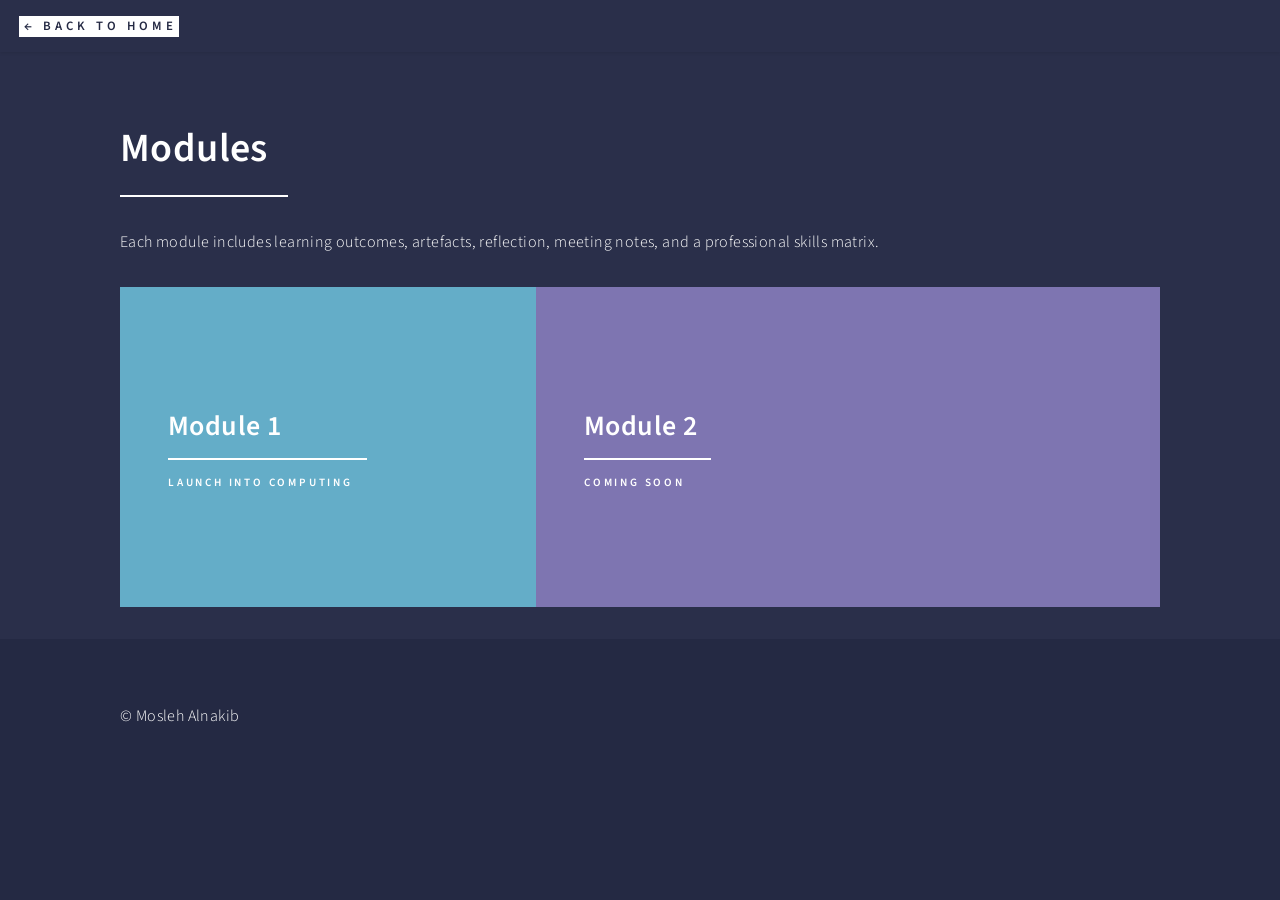
==== commit 4c4ccbe7: "cleaning up" ====
--- a/modules/index.html
+++ b/modules/index.html
@@ -40,7 +40,7 @@
               /></span>
               <header class="major">
                 <h3><a href="module-1/index.html">Module 1</a></h3>
-                <p>Foundations of Software Engineering</p>
+                <p>Launch into Computing</p>
               </header>
             </article>
 
@@ -50,7 +50,7 @@
               /></span>
               <header class="major">
                 <h3><a href="module-2/index.html">Module 2</a></h3>
-                <p>Advanced Programming Concepts</p>
+                <p>Coming Soon</p>
               </header>
             </article>
 
